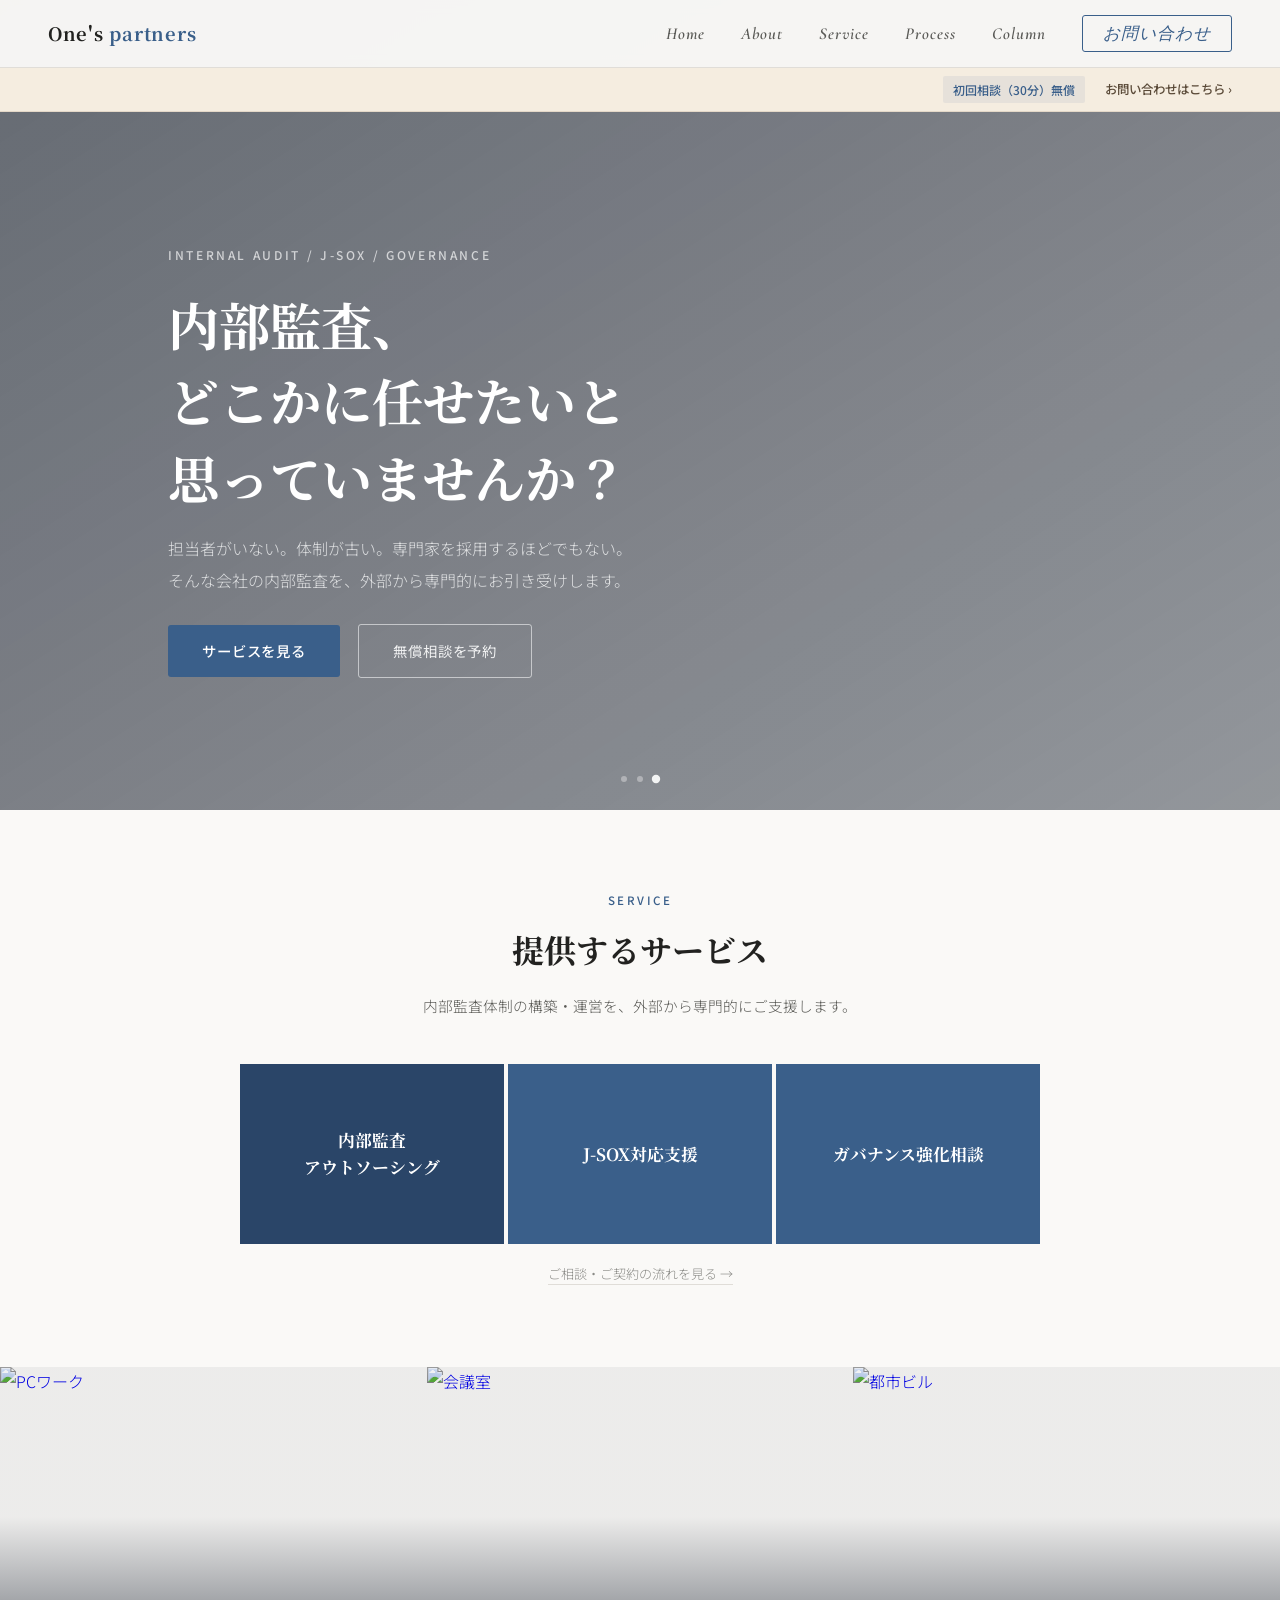
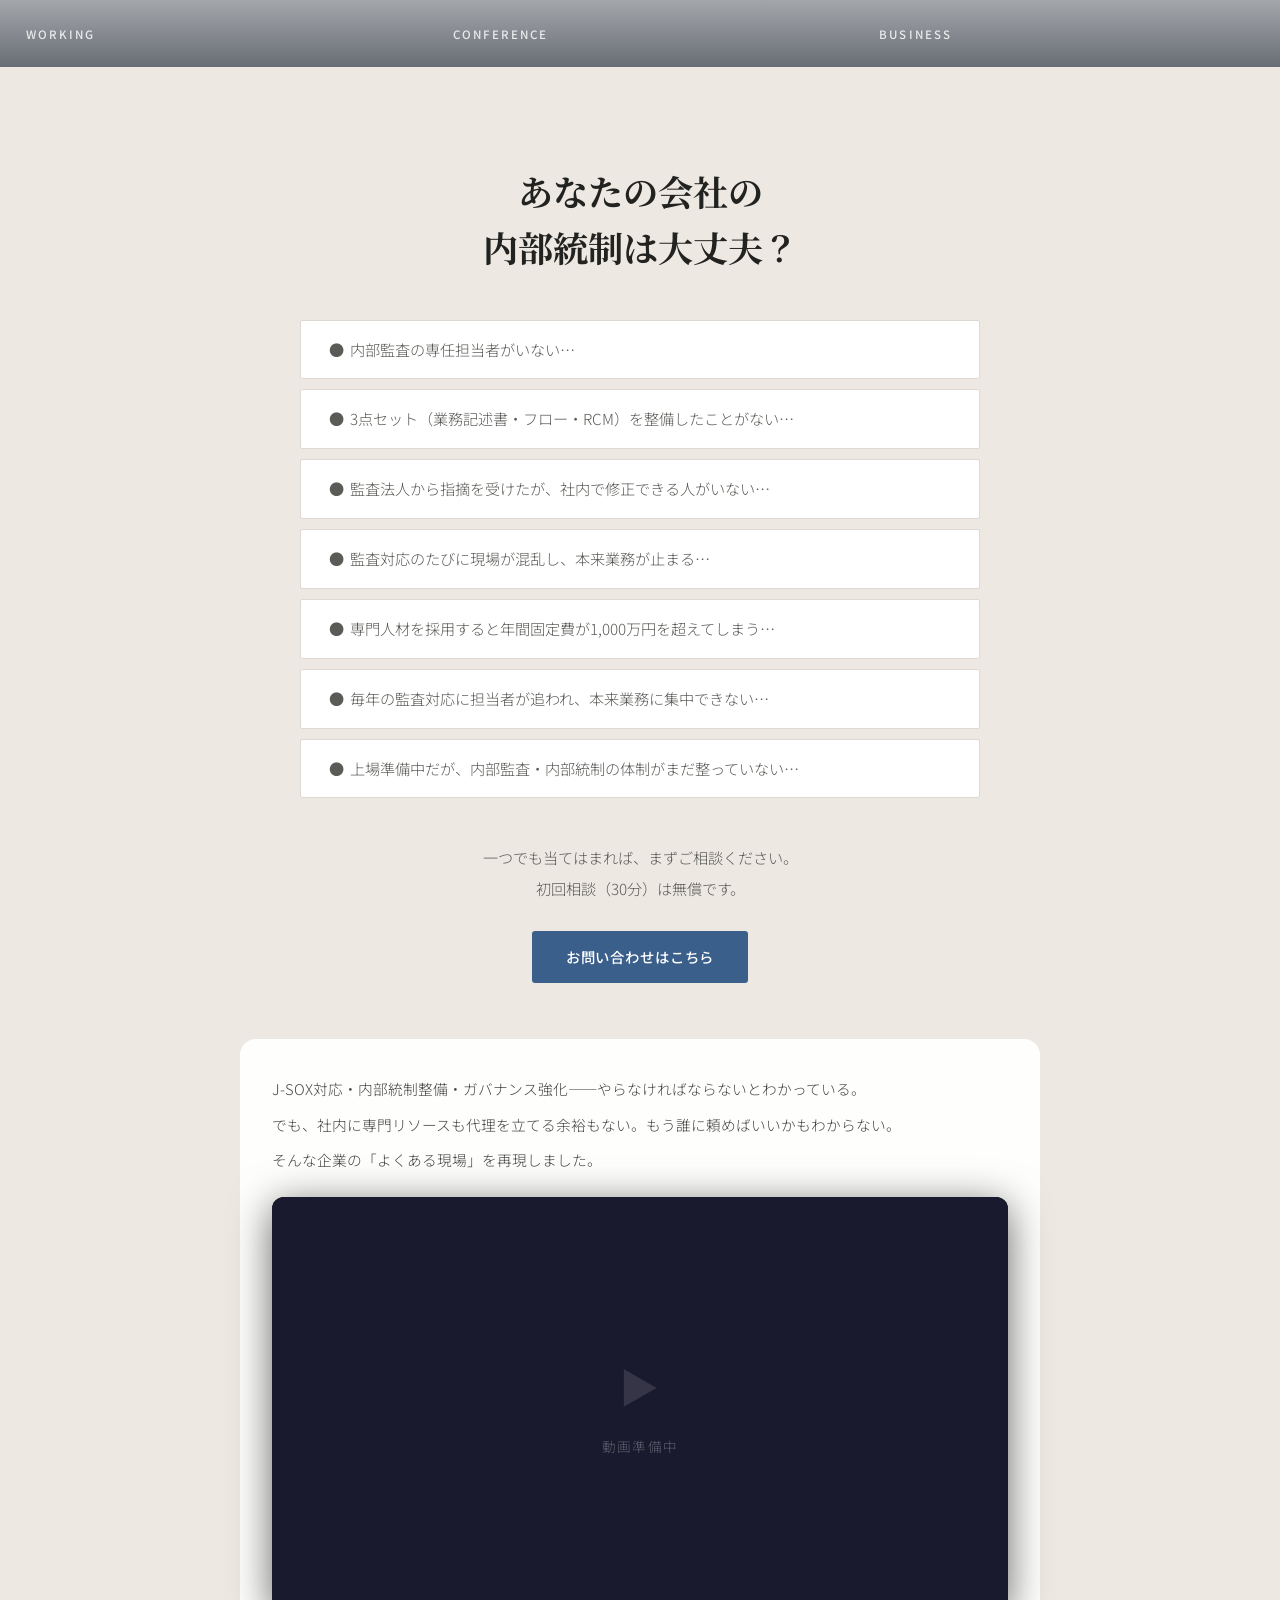
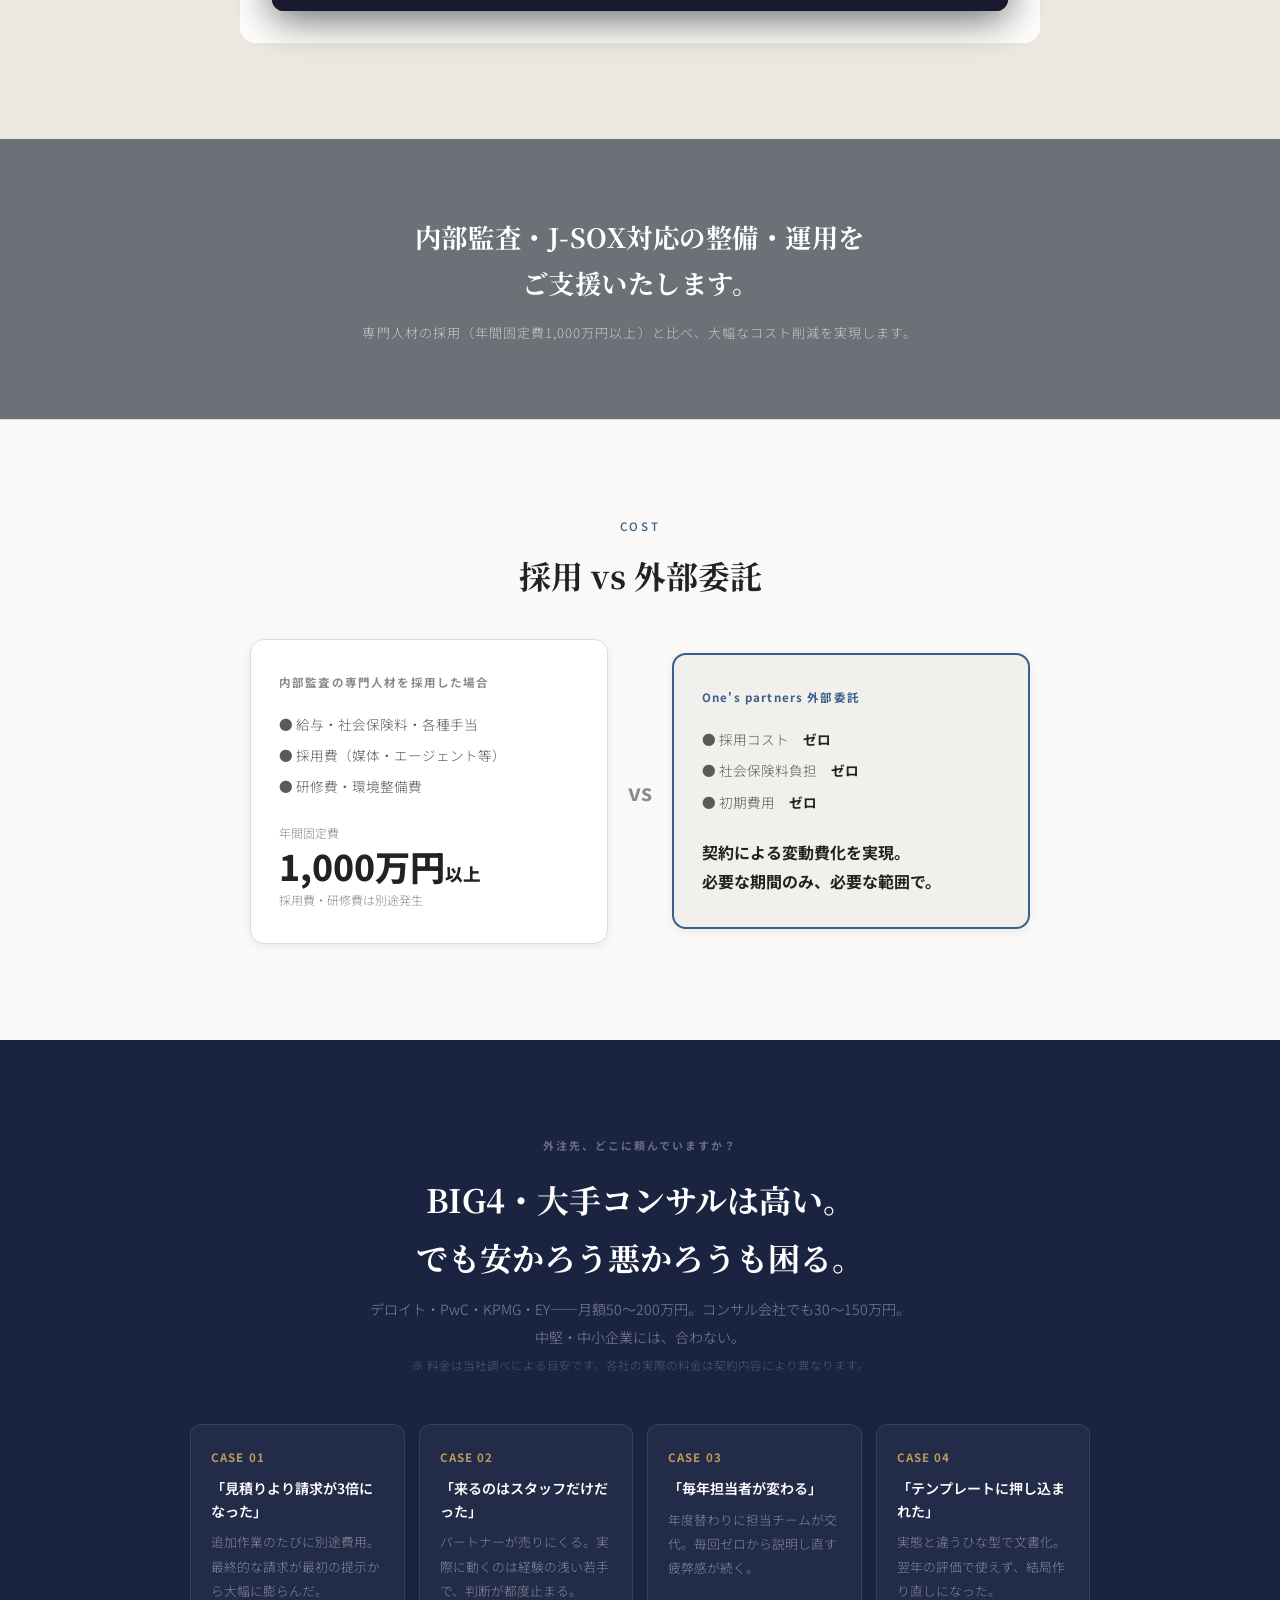
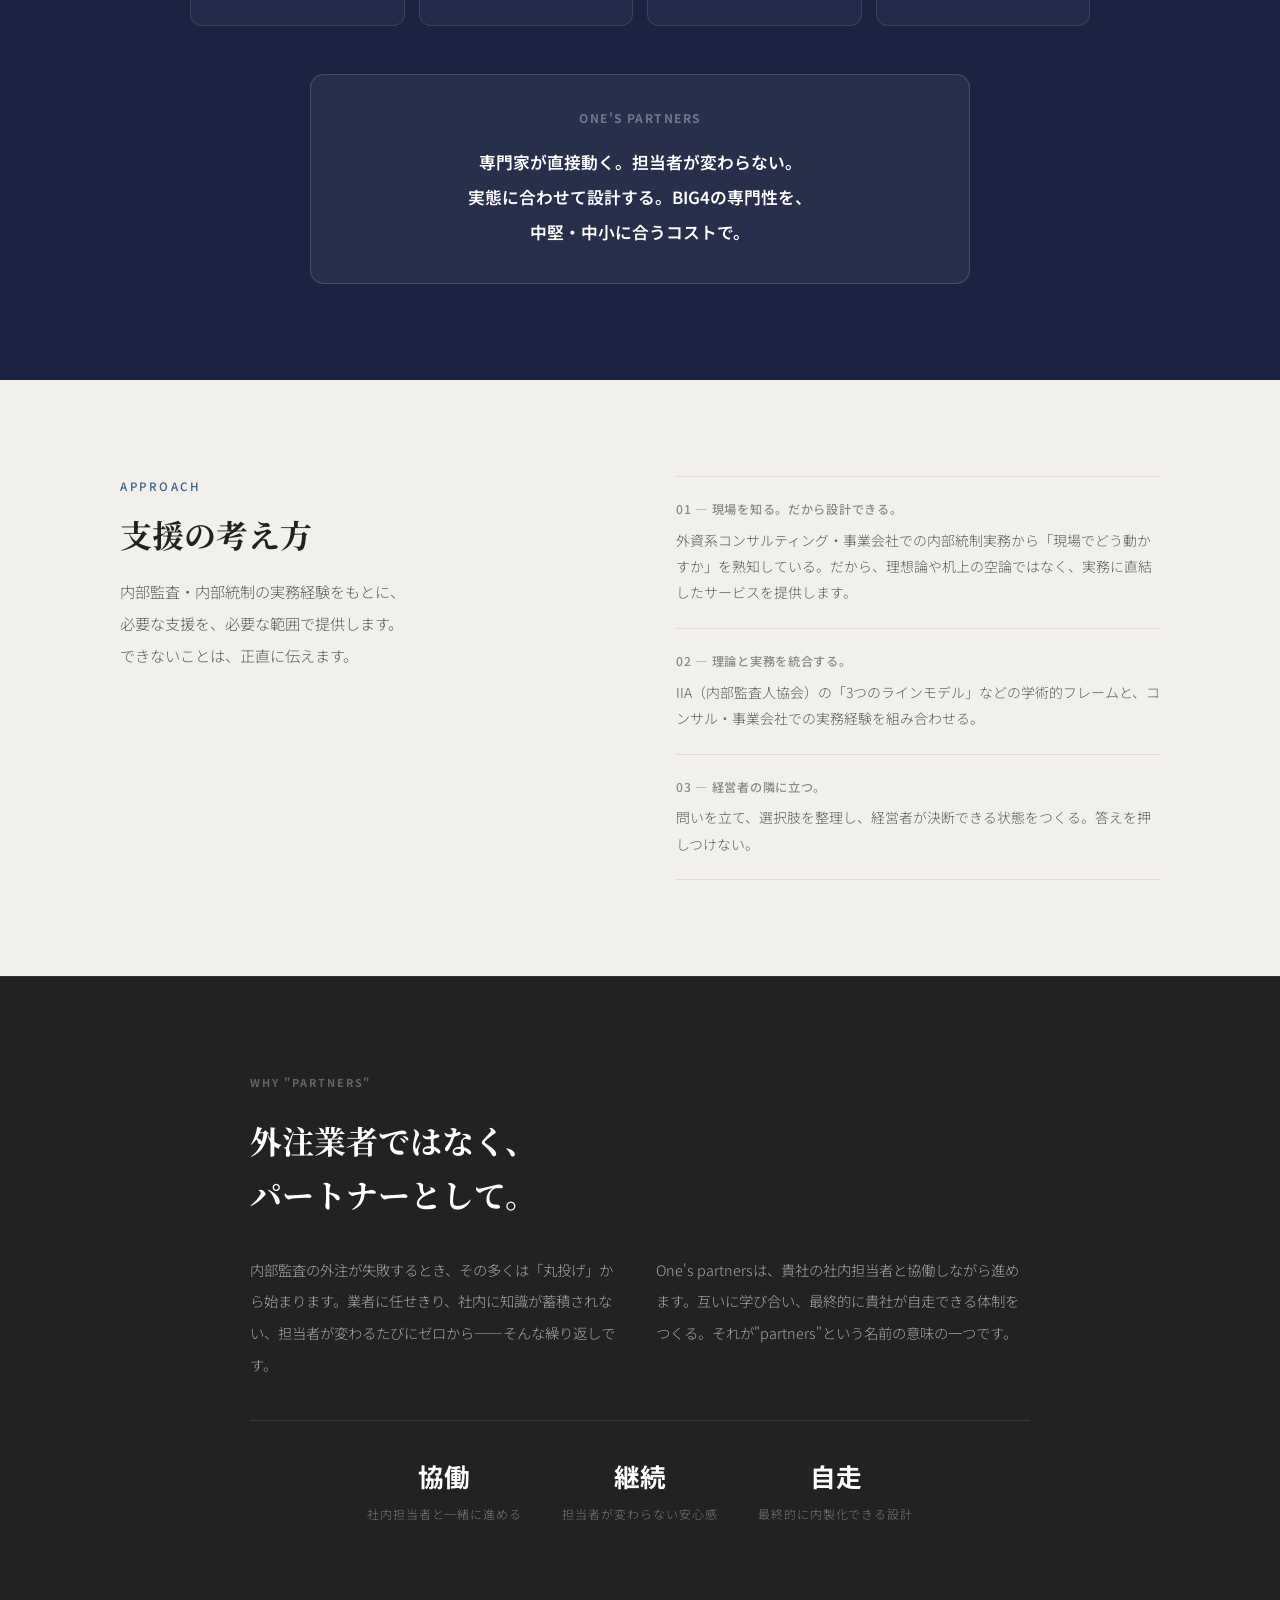
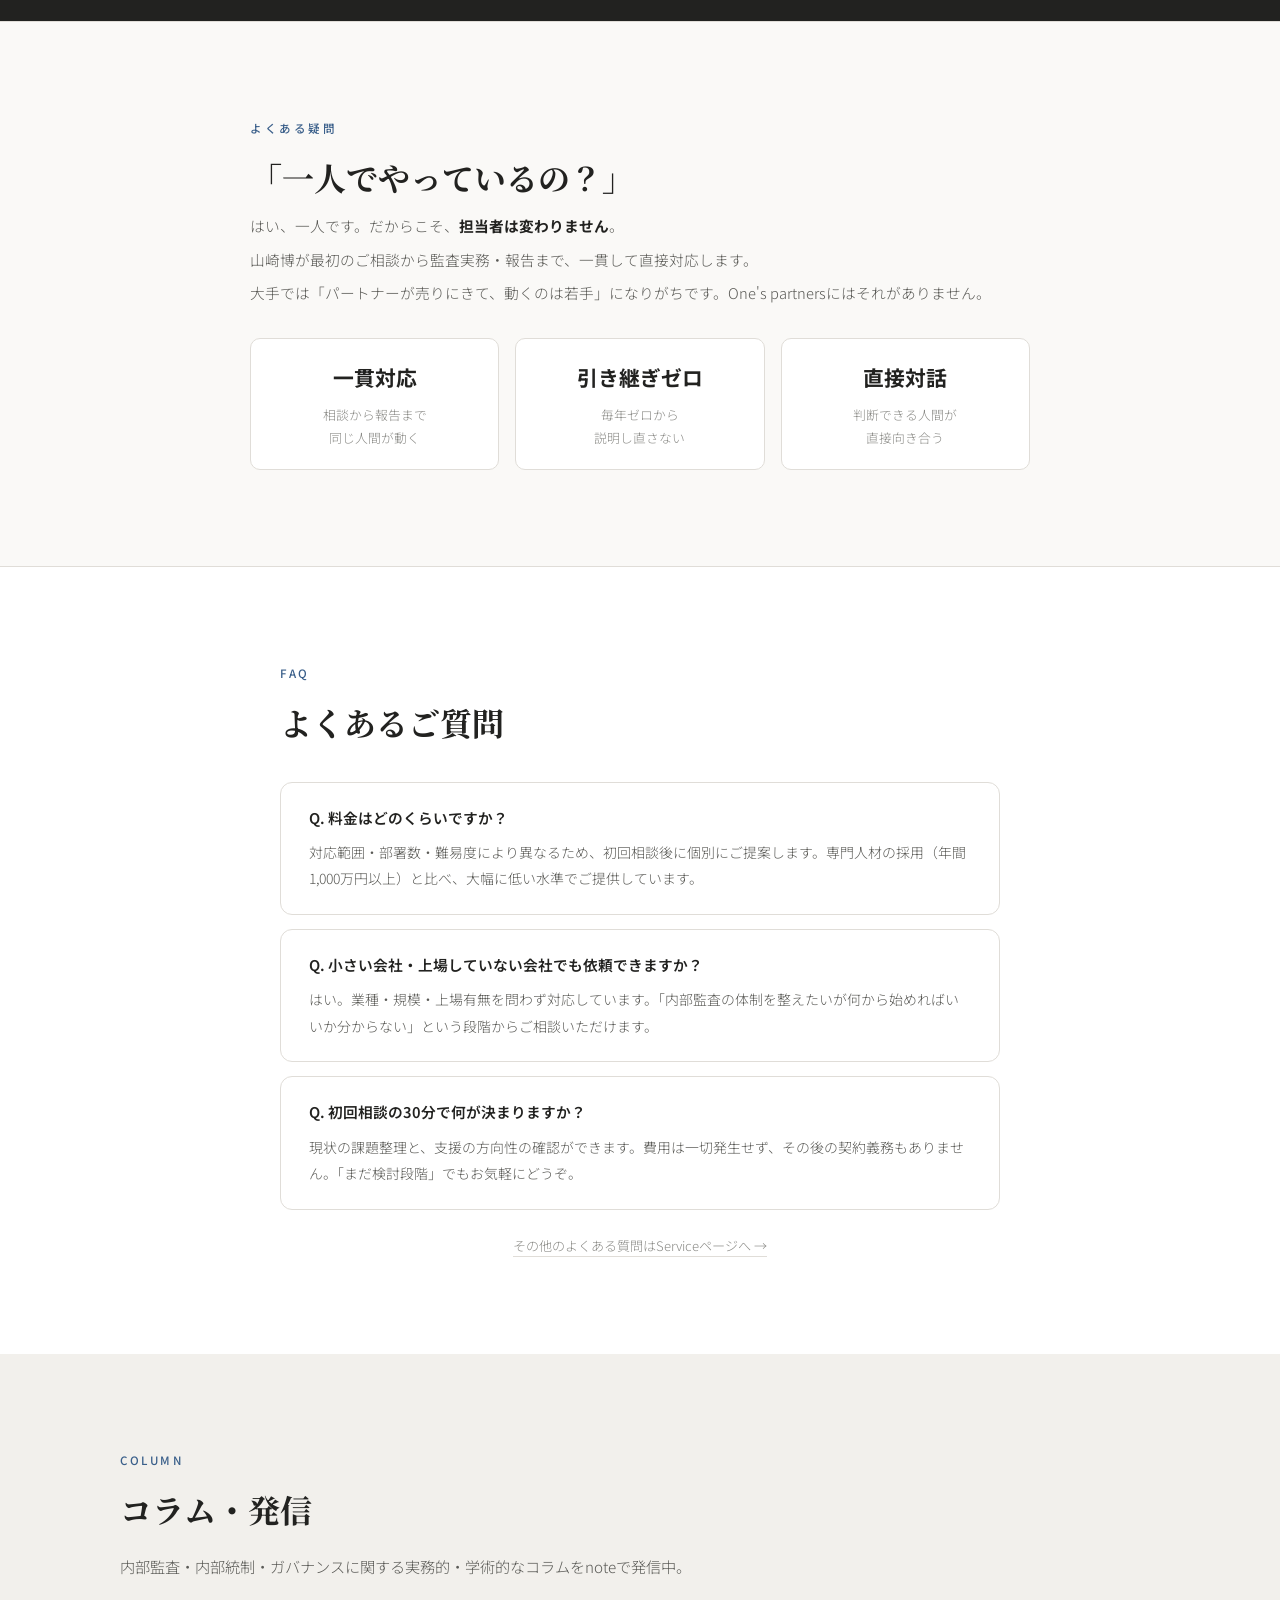
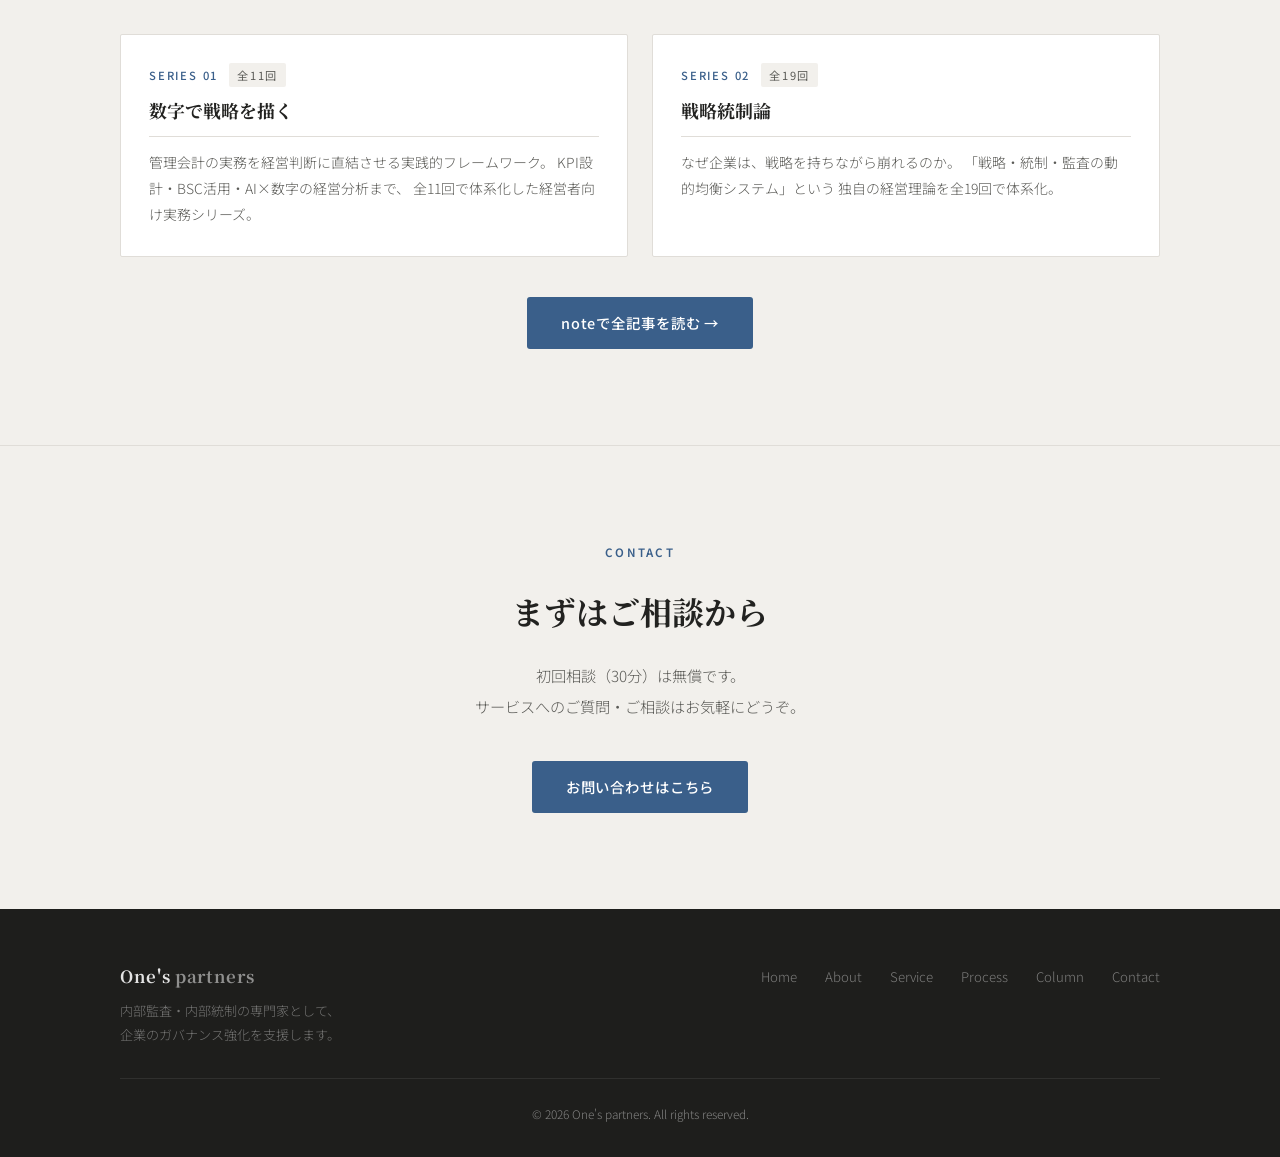
==== index.html @ b114e373 "index：動画エリアを白背景カードに変更、テキストを黒色に Co-Authored-By: Claude Sonnet 4.6 <noreply@anthropic.com>" ====
<!DOCTYPE html>
<html lang="ja">
<head>
  <meta charset="UTF-8">
  <meta name="viewport" content="width=device-width, initial-scale=1.0">
  <title>One's partners | J-SOX内部監査 外部委託・内部統制支援</title>
  <meta name="description" content="J-SOX内部監査の外部委託サービス。内部監査・J-SOX対応の整備・運用を、外部アドバイザーと社内チームの協働体制でご支援します。初回相談30分無償。">
  <link rel="stylesheet" href="css/style.css">
</head>
<body>

<!-- TOP BAR -->
<div class="topbar">
  <div class="topbar-right">
    <span class="topbar-badge">初回相談（30分）無償</span>
    <a href="contact.html" class="topbar-link">お問い合わせはこちら ›</a>
  </div>
</div>

<!-- NAV -->
<nav>
  <a href="index.html" class="nav-logo">One's<span> partners</span></a>
  <ul class="nav-links">
    <li><a href="index.html">Home</a></li>
    <li><a href="about.html">About</a></li>
    <li><a href="service.html">Service</a></li>
    <li><a href="process.html">Process</a></li>
    <li><a href="column.html">Column</a></li>
    <li><a href="contact.html" class="nav-cta">お問い合わせ</a></li>
  </ul>
</nav>

<!-- HERO SLIDER -->
<div class="hero">
  <div class="hero-slider">
    <div class="hero-slide active"
      style="background-image:url('https://images.unsplash.com/photo-1521737604893-d14cc237f11d?auto=format&fit=crop&w=1600&q=80')"></div>
    <div class="hero-slide"
      style="background-image:url('https://images.unsplash.com/photo-1454165804606-c3d57bc86b40?auto=format&fit=crop&w=1600&q=80')"></div>
    <div class="hero-slide"
      style="background-image:url('https://images.unsplash.com/photo-1497366216548-37526070297c?auto=format&fit=crop&w=1600&q=80')"></div>
  </div>
  <div class="hero-overlay"></div>
  <div class="hero-grid">
    <p class="hero-eyebrow">Internal Audit / J-SOX / Governance</p>
    <h1 class="hero-title" style="margin-bottom:16px;">内部監査、<br>どこかに任せたいと<br>思っていませんか？</h1>
    <p style="font-size:1rem; color:rgba(255,255,255,0.75); line-height:2; margin-bottom:28px;">担当者がいない。体制が古い。専門家を採用するほどでもない。<br>そんな会社の内部監査を、外部から専門的にお引き受けします。</p>
    <div>
      <a href="service.html" class="btn-primary">サービスを見る</a>
      <a href="contact.html" class="btn-secondary">無償相談を予約</a>
    </div>
  </div>
  <div class="hero-dots">
    <span class="hero-dot active"></span>
    <span class="hero-dot"></span>
    <span class="hero-dot"></span>
  </div>
</div>

<!-- SERVICE BOXES -->
<section class="svc-section">
  <div class="section-inner">
    <p class="section-eyebrow" style="text-align:center;">Service</p>
    <h2 class="section-title" style="text-align:center;">提供するサービス</h2>
    <p style="text-align:center; font-size:0.92rem; color:var(--text-mid); margin-bottom:44px; line-height:2;">
      内部監査体制の構築・運営を、外部から専門的にご支援します。
    </p>
    <div class="svc-boxes" style="grid-template-columns:repeat(3,1fr); max-width:800px; margin:0 auto;">
      <a href="service.html#outsourcing" class="svc-box svc-box--main fade-up d-1">
        <span class="svc-box-name">内部監査<br>アウトソーシング</span>
      </a>
      <a href="service.html#jsox" class="svc-box fade-up d-2">
        <span class="svc-box-name">J-SOX対応支援</span>
      </a>
      <a href="service.html#governance" class="svc-box fade-up d-3">
        <span class="svc-box-name">ガバナンス強化相談</span>
      </a>
    </div>
    <p style="text-align:center; margin-top:14px;">
      <a href="process.html" style="font-size:0.82rem; color:var(--text-light); text-decoration:none; border-bottom:1px solid var(--border); padding-bottom:1px;">ご相談・ご契約の流れを見る →</a>
    </p>
  </div>
</section>

<!-- PHOTO STRIP -->
<div class="photo-strip">
  <a href="about.html" class="photo-strip-item">
    <img src="https://images.unsplash.com/photo-1498050108023-c5249f4df085?auto=format&fit=crop&w=800&q=80" alt="PCワーク" loading="lazy">
    <div class="photo-strip-overlay"><span class="photo-strip-label">Working</span></div>
  </a>
  <a href="service.html" class="photo-strip-item">
    <img src="https://images.unsplash.com/photo-1517502884422-41eaead166d4?auto=format&fit=crop&w=800&q=80" alt="会議室" loading="lazy">
    <div class="photo-strip-overlay"><span class="photo-strip-label">Conference</span></div>
  </a>
  <a href="process.html" class="photo-strip-item">
    <img src="https://images.unsplash.com/photo-1486325212027-8081e485255e?auto=format&fit=crop&w=800&q=80" alt="都市ビル" loading="lazy">
    <div class="photo-strip-overlay"><span class="photo-strip-label">Business</span></div>
  </a>
</div>

<!-- HORROR / PAIN POINTS -->
<section class="horror-section">
  <div class="section-inner" style="text-align:center;">
    <h2 class="horror-title fade-up">あなたの会社の<br>内部統制は大丈夫？</h2>
    <div class="horror-list">
      <div class="horror-item fade-up d-1">● &nbsp;内部監査の専任担当者がいない…</div>
      <div class="horror-item fade-up d-2">● &nbsp;3点セット（業務記述書・フロー・RCM）を整備したことがない…</div>
      <div class="horror-item fade-up d-3">● &nbsp;監査法人から指摘を受けたが、社内で修正できる人がいない…</div>
      <div class="horror-item fade-up d-4">● &nbsp;監査対応のたびに現場が混乱し、本来業務が止まる…</div>
      <div class="horror-item fade-up d-5">● &nbsp;専門人材を採用すると年間固定費が1,000万円を超えてしまう…</div>
      <div class="horror-item fade-up d-6">● &nbsp;毎年の監査対応に担当者が追われ、本来業務に集中できない…</div>
      <div class="horror-item fade-up d-6">● &nbsp;上場準備中だが、内部監査・内部統制の体制がまだ整っていない…</div>
    </div>
    <p class="horror-cta-text fade-up">
      一つでも当てはまれば、まずご相談ください。<br>
      初回相談（30分）は無償です。
    </p>
    <a href="contact.html" class="btn-primary">お問い合わせはこちら</a>

    <!-- 動画エリア -->
    <div style="margin-top:56px; max-width:800px; margin-left:auto; margin-right:auto; background:rgba(255,255,255,0.95); border-radius:16px; padding:32px;">
      <p style="font-size:0.92rem; color:#444; line-height:2.4; margin-bottom:20px; text-align:left;">
        J-SOX対応・内部統制整備・ガバナンス強化——やらなければならないとわかっている。<br>
        でも、社内に専門リソースも代理を立てる余裕もない。もう誰に頼めばいいかもわからない。<br>
        そんな企業の「よくある現場」を再現しました。
      </p>
      <!-- ↓ YouTubeの埋め込みURLに差し替えてください（例: https://www.youtube.com/embed/XXXXXXXXX） -->
      <div style="position:relative; width:100%; padding-top:56.25%; background:#000; border-radius:12px; overflow:hidden; box-shadow:0 8px 40px rgba(0,0,0,0.6);">
        <iframe
          src=""
          style="position:absolute; top:0; left:0; width:100%; height:100%; border:none;"
          allow="accelerometer; autoplay; clipboard-write; encrypted-media; gyroscope; picture-in-picture"
          allowfullscreen>
        </iframe>
        <!-- 動画URL設定後にこのdivを削除してください -->
        <div style="position:absolute; inset:0; display:flex; flex-direction:column; align-items:center; justify-content:center; background:#1a1a2e; color:rgba(255,255,255,0.3); font-size:0.85rem; letter-spacing:0.1em;">
          <div style="font-size:2.5rem; margin-bottom:12px; opacity:0.4;">▶</div>
          <p>動画準備中</p>
        </div>
      </div>
    </div>

  </div>
</section>

<!-- CITY BANNER -->
<div class="city-banner">
  <div class="city-banner-overlay">
    <p class="city-banner-text">内部監査・J-SOX対応の整備・運用を<br>ご支援いたします。</p>
    <p class="city-banner-sub">専門人材の採用（年間固定費1,000万円以上）と比べ、大幅なコスト削減を実現します。</p>
  </div>
</div>

<!-- HIRE VS OUTSOURCE -->
<section style="background:var(--bg-gray); border-top:1px solid var(--border);">
  <div class="section-inner">
    <p class="section-eyebrow" style="text-align:center;">Cost</p>
    <h2 class="section-title" style="text-align:center; margin-bottom:40px;">採用 vs 外部委託</h2>
    <div style="display:grid; grid-template-columns:1fr auto 1fr; gap:20px; align-items:center; max-width:780px; margin:0 auto;">
      <div style="background:#fff; border:1px solid var(--border); border-radius:14px; padding:32px 28px; box-shadow:var(--shadow-sm);">
        <p style="font-size:0.72rem; font-weight:700; letter-spacing:0.1em; color:var(--text-light); margin-bottom:16px;">内部監査の専門人材を採用した場合</p>
        <div style="font-size:0.85rem; color:var(--text-mid); line-height:2.3; margin-bottom:20px;">
          <p>● 給与・社会保険料・各種手当</p>
          <p>● 採用費（媒体・エージェント等）</p>
          <p>● 研修費・環境整備費</p>
        </div>
        <p style="font-size:0.75rem; color:var(--text-light); margin-bottom:4px;">年間固定費</p>
        <p style="font-size:2.2rem; font-weight:800; color:var(--text); line-height:1;">1,000万円<span style="font-size:1.1rem;">以上</span></p>
        <p style="font-size:0.75rem; color:var(--text-light); margin-top:6px;">採用費・研修費は別途発生</p>
      </div>
      <div style="text-align:center; font-size:1.4rem; font-weight:700; color:var(--text-light);">vs</div>
      <div style="background:var(--bg-blue); border:2px solid var(--blue); border-radius:14px; padding:32px 28px; box-shadow:var(--shadow-sm);">
        <p style="font-size:0.72rem; font-weight:700; letter-spacing:0.1em; color:var(--blue); margin-bottom:16px;">One's partners 外部委託</p>
        <div style="font-size:0.85rem; color:var(--text-mid); line-height:2.3; margin-bottom:20px;">
          <p>● 採用コスト　<strong style="color:var(--navy);">ゼロ</strong></p>
          <p>● 社会保険料負担　<strong style="color:var(--navy);">ゼロ</strong></p>
          <p>● 初期費用　<strong style="color:var(--navy);">ゼロ</strong></p>
        </div>
        <p style="font-size:1rem; font-weight:700; color:var(--navy); line-height:1.8;">契約による変動費化を実現。<br>必要な期間のみ、必要な範囲で。</p>
      </div>
    </div>
  </div>
</section>

<!-- BIG4 HORROR (INDEX) -->
<section style="background:#1a2340;">
  <div class="section-inner">
    <p style="font-size:0.68rem; font-weight:700; letter-spacing:0.18em; color:rgba(255,255,255,0.35); text-transform:uppercase; text-align:center; margin-bottom:16px;">外注先、どこに頼んでいますか？</p>
    <h2 style="font-family:'Noto Serif JP',serif; font-size:clamp(1.4rem,2.8vw,2rem); font-weight:700; color:#fff; text-align:center; margin-bottom:8px;">BIG4・大手コンサルは高い。<br>でも安かろう悪かろうも困る。</h2>
    <p style="font-size:0.88rem; color:rgba(255,255,255,0.45); text-align:center; margin-bottom:4px; line-height:2;">デロイト・PwC・KPMG・EY——月額50〜200万円。コンサル会社でも30〜150万円。<br>中堅・中小企業には、合わない。</p>
    <p style="font-size:0.72rem; color:rgba(255,255,255,0.25); text-align:center; margin-bottom:48px;">※ 料金は当社調べによる目安です。各社の実際の料金は契約内容により異なります。</p>

    <div style="display:grid; grid-template-columns:repeat(4,1fr); gap:14px; max-width:900px; margin:0 auto 48px;">
      <div style="background:rgba(255,255,255,0.04); border:1px solid rgba(255,255,255,0.1); border-radius:12px; padding:22px 20px;">
        <p style="font-size:0.72rem; font-weight:700; letter-spacing:0.1em; color:rgba(255,200,100,0.7); margin-bottom:10px;">CASE 01</p>
        <p style="font-size:0.88rem; font-weight:600; color:#fff; margin-bottom:8px; line-height:1.6;">「見積りより請求が3倍になった」</p>
        <p style="font-size:0.8rem; color:rgba(255,255,255,0.45); line-height:1.9;">追加作業のたびに別途費用。最終的な請求が最初の提示から大幅に膨らんだ。</p>
      </div>
      <div style="background:rgba(255,255,255,0.04); border:1px solid rgba(255,255,255,0.1); border-radius:12px; padding:22px 20px;">
        <p style="font-size:0.72rem; font-weight:700; letter-spacing:0.1em; color:rgba(255,200,100,0.7); margin-bottom:10px;">CASE 02</p>
        <p style="font-size:0.88rem; font-weight:600; color:#fff; margin-bottom:8px; line-height:1.6;">「来るのはスタッフだけだった」</p>
        <p style="font-size:0.8rem; color:rgba(255,255,255,0.45); line-height:1.9;">パートナーが売りにくる。実際に動くのは経験の浅い若手で、判断が都度止まる。</p>
      </div>
      <div style="background:rgba(255,255,255,0.04); border:1px solid rgba(255,255,255,0.1); border-radius:12px; padding:22px 20px;">
        <p style="font-size:0.72rem; font-weight:700; letter-spacing:0.1em; color:rgba(255,200,100,0.7); margin-bottom:10px;">CASE 03</p>
        <p style="font-size:0.88rem; font-weight:600; color:#fff; margin-bottom:8px; line-height:1.6;">「毎年担当者が変わる」</p>
        <p style="font-size:0.8rem; color:rgba(255,255,255,0.45); line-height:1.9;">年度替わりに担当チームが交代。毎回ゼロから説明し直す疲弊感が続く。</p>
      </div>
      <div style="background:rgba(255,255,255,0.04); border:1px solid rgba(255,255,255,0.1); border-radius:12px; padding:22px 20px;">
        <p style="font-size:0.72rem; font-weight:700; letter-spacing:0.1em; color:rgba(255,200,100,0.7); margin-bottom:10px;">CASE 04</p>
        <p style="font-size:0.88rem; font-weight:600; color:#fff; margin-bottom:8px; line-height:1.6;">「テンプレートに押し込まれた」</p>
        <p style="font-size:0.8rem; color:rgba(255,255,255,0.45); line-height:1.9;">実態と違うひな型で文書化。翌年の評価で使えず、結局作り直しになった。</p>
      </div>
    </div>

    <div style="max-width:660px; margin:0 auto; background:rgba(255,255,255,0.06); border:1px solid rgba(255,255,255,0.15); border-radius:14px; padding:32px 36px; text-align:center;">
      <p style="font-size:0.75rem; font-weight:700; letter-spacing:0.12em; color:rgba(255,255,255,0.35); margin-bottom:16px; text-transform:uppercase;">One's partners</p>
      <p style="font-size:1.05rem; font-weight:600; color:#fff; line-height:2.1; margin-bottom:0;">専門家が直接動く。担当者が変わらない。<br>実態に合わせて設計する。BIG4の専門性を、<br>中堅・中小に合うコストで。</p>
    </div>
  </div>
</section>

<!-- PHILOSOPHY -->
<div class="philosophy-section">
  <div class="philosophy-inner">
    <div>
      <p class="section-eyebrow">Approach</p>
      <h2 class="section-title">支援の考え方</h2>
      <p style="font-size:0.95rem; color:var(--text-mid); line-height:2.1; max-width:360px; margin-top:16px;">
        内部監査・内部統制の実務経験をもとに、<br>
        必要な支援を、必要な範囲で提供します。<br>
        できないことは、正直に伝えます。
      </p>
    </div>
    <div class="philosophy-points">
      <div class="philosophy-point fade-up d-1">
        <p class="pp-num">01 — 現場を知る。だから設計できる。</p>
        <p class="pp-text">外資系コンサルティング・事業会社での内部統制実務から「現場でどう動かすか」を熟知している。だから、理想論や机上の空論ではなく、実務に直結したサービスを提供します。</p>
      </div>
      <div class="philosophy-point fade-up d-2">
        <p class="pp-num">02 — 理論と実務を統合する。</p>
        <p class="pp-text">IIA（内部監査人協会）の「3つのラインモデル」などの学術的フレームと、コンサル・事業会社での実務経験を組み合わせる。</p>
      </div>
      <div class="philosophy-point fade-up d-3">
        <p class="pp-num">03 — 経営者の隣に立つ。</p>
        <p class="pp-text">問いを立て、選択肢を整理し、経営者が決断できる状態をつくる。答えを押しつけない。</p>
      </div>
    </div>
  </div>
</div>

<!-- WHY PARTNERS -->
<section style="background:var(--navy); border-top:1px solid rgba(255,255,255,0.08);">
  <div class="section-inner" style="max-width:780px;">
    <p style="font-size:0.68rem; font-weight:700; letter-spacing:0.18em; color:rgba(255,255,255,0.3); text-transform:uppercase; margin-bottom:20px;">Why "Partners"</p>
    <h2 style="font-family:'Noto Serif JP',serif; font-size:clamp(1.4rem,2.5vw,2rem); font-weight:700; color:#fff; line-height:1.7; margin-bottom:32px;">外注業者ではなく、<br>パートナーとして。</h2>
    <div style="display:grid; grid-template-columns:1fr 1fr; gap:32px; margin-bottom:40px;">
      <p style="font-size:0.9rem; color:rgba(255,255,255,0.6); line-height:2.2;">内部監査の外注が失敗するとき、その多くは「丸投げ」から始まります。業者に任せきり、社内に知識が蓄積されない、担当者が変わるたびにゼロから——そんな繰り返しです。</p>
      <p style="font-size:0.9rem; color:rgba(255,255,255,0.6); line-height:2.2;">One's partnersは、貴社の社内担当者と協働しながら進めます。互いに学び合い、最終的に貴社が自走できる体制をつくる。それが"partners"という名前の意味の一つです。</p>
    </div>
    <div style="display:flex; gap:40px; border-top:1px solid rgba(255,255,255,0.1); padding-top:32px; justify-content:center;">
      <div style="text-align:center;">
        <p style="font-size:1.6rem; font-weight:700; color:#fff; margin-bottom:4px;">協働</p>
        <p style="font-size:0.75rem; color:rgba(255,255,255,0.4); letter-spacing:0.08em;">社内担当者と一緒に進める</p>
      </div>
      <div style="text-align:center;">
        <p style="font-size:1.6rem; font-weight:700; color:#fff; margin-bottom:4px;">継続</p>
        <p style="font-size:0.75rem; color:rgba(255,255,255,0.4); letter-spacing:0.08em;">担当者が変わらない安心感</p>
      </div>
      <div style="text-align:center;">
        <p style="font-size:1.6rem; font-weight:700; color:#fff; margin-bottom:4px;">自走</p>
        <p style="font-size:0.75rem; color:rgba(255,255,255,0.4); letter-spacing:0.08em;">最終的に内製化できる設計</p>
      </div>
    </div>
  </div>
</section>

<!-- ONE PERSON STRENGTH -->
<section style="background:var(--bg-gray); border-top:1px solid var(--border);">
  <div class="section-inner" style="max-width:780px;">
    <p class="section-eyebrow">よくある疑問</p>
    <h2 class="section-title" style="margin-bottom:8px;">「一人でやっているの？」</h2>
    <p style="font-size:0.92rem; color:var(--text-mid); line-height:2.3; margin-bottom:28px;">はい、一人です。だからこそ、<strong style="color:var(--navy);">担当者は変わりません</strong>。<br>山崎博が最初のご相談から監査実務・報告まで、一貫して直接対応します。<br>大手では「パートナーが売りにきて、動くのは若手」になりがちです。One's partnersにはそれがありません。</p>
    <div style="display:grid; grid-template-columns:1fr 1fr 1fr; gap:16px;">
      <div style="background:#fff; border:1px solid var(--border); border-radius:10px; padding:20px 22px; text-align:center;">
        <p style="font-size:1.3rem; font-weight:700; color:var(--navy); margin-bottom:6px;">一貫対応</p>
        <p style="font-size:0.8rem; color:var(--text-light); line-height:1.8;">相談から報告まで<br>同じ人間が動く</p>
      </div>
      <div style="background:#fff; border:1px solid var(--border); border-radius:10px; padding:20px 22px; text-align:center;">
        <p style="font-size:1.3rem; font-weight:700; color:var(--navy); margin-bottom:6px;">引き継ぎゼロ</p>
        <p style="font-size:0.8rem; color:var(--text-light); line-height:1.8;">毎年ゼロから<br>説明し直さない</p>
      </div>
      <div style="background:#fff; border:1px solid var(--border); border-radius:10px; padding:20px 22px; text-align:center;">
        <p style="font-size:1.3rem; font-weight:700; color:var(--navy); margin-bottom:6px;">直接対話</p>
        <p style="font-size:0.8rem; color:var(--text-light); line-height:1.8;">判断できる人間が<br>直接向き合う</p>
      </div>
    </div>
  </div>
</section>

<!-- MINI FAQ -->
<section style="background:#fff; border-top:1px solid var(--border);">
  <div class="section-inner" style="max-width:720px;">
    <p class="section-eyebrow">FAQ</p>
    <h2 class="section-title" style="margin-bottom:36px;">よくあるご質問</h2>
    <div style="display:grid; gap:14px;">
      <div style="border:1px solid var(--border); border-radius:12px; padding:22px 28px;">
        <p style="font-weight:600; color:var(--navy); margin-bottom:8px; font-size:0.92rem;">Q. 料金はどのくらいですか？</p>
        <p style="font-size:0.87rem; color:var(--text-mid); line-height:1.9;">対応範囲・部署数・難易度により異なるため、初回相談後に個別にご提案します。専門人材の採用（年間1,000万円以上）と比べ、大幅に低い水準でご提供しています。</p>
      </div>
      <div style="border:1px solid var(--border); border-radius:12px; padding:22px 28px;">
        <p style="font-weight:600; color:var(--navy); margin-bottom:8px; font-size:0.92rem;">Q. 小さい会社・上場していない会社でも依頼できますか？</p>
        <p style="font-size:0.87rem; color:var(--text-mid); line-height:1.9;">はい。業種・規模・上場有無を問わず対応しています。「内部監査の体制を整えたいが何から始めればいいか分からない」という段階からご相談いただけます。</p>
      </div>
      <div style="border:1px solid var(--border); border-radius:12px; padding:22px 28px;">
        <p style="font-weight:600; color:var(--navy); margin-bottom:8px; font-size:0.92rem;">Q. 初回相談の30分で何が決まりますか？</p>
        <p style="font-size:0.87rem; color:var(--text-mid); line-height:1.9;">現状の課題整理と、支援の方向性の確認ができます。費用は一切発生せず、その後の契約義務もありません。「まだ検討段階」でもお気軽にどうぞ。</p>
      </div>
    </div>
    <p style="text-align:center; margin-top:20px;">
      <a href="service.html" style="font-size:0.82rem; color:var(--text-light); text-decoration:none; border-bottom:1px solid var(--border); padding-bottom:1px;">その他のよくある質問はServiceページへ →</a>
    </p>
  </div>
</section>

<!-- COLUMN -->
<section class="bg-gray">
  <div class="section-inner">
    <p class="section-eyebrow">Column</p>
    <h2 class="section-title">コラム・発信</h2>
    <p class="section-lead">内部監査・内部統制・ガバナンスに関する実務的・学術的なコラムをnoteで発信中。</p>
    <div class="column-grid">
      <a href="https://note.com/hy_labo" target="_blank" rel="noopener" class="column-card fade-up d-1">
        <p class="column-series">Series 01 <span class="column-badge">全11回</span></p>
        <h3 class="column-title">数字で戦略を描く</h3>
        <p class="column-desc">
          管理会計の実務を経営判断に直結させる実践的フレームワーク。
          KPI設計・BSC活用・AI×数字の経営分析まで、
          全11回で体系化した経営者向け実務シリーズ。
        </p>
      </a>
      <a href="https://note.com/hy_labo" target="_blank" rel="noopener" class="column-card fade-up d-2">
        <p class="column-series">Series 02 <span class="column-badge">全19回</span></p>
        <h3 class="column-title">戦略統制論</h3>
        <p class="column-desc">
          なぜ企業は、戦略を持ちながら崩れるのか。
          「戦略・統制・監査の動的均衡システム」という
          独自の経営理論を全19回で体系化。
        </p>
      </a>
    </div>
    <div class="note-link-wrap">
      <a href="https://note.com/hy_labo" target="_blank" rel="noopener" class="btn-primary">
        noteで全記事を読む →
      </a>
    </div>
  </div>
</section>

<!-- CTA -->
<section style="background:var(--bg-alt); text-align:center; border-top:1px solid var(--border);">
  <div class="section-inner">
    <p style="font-size:0.72rem; font-weight:600; letter-spacing:0.2em; color:var(--accent); text-transform:uppercase; margin-bottom:20px;">Contact</p>
    <h2 style="font-family:'Noto Serif JP',serif; font-size:clamp(1.6rem,2.5vw,2.4rem); font-weight:700; color:var(--text); margin-bottom:20px;">
      まずはご相談から
    </h2>
    <p style="font-size:0.95rem; color:var(--text-mid); margin-bottom:40px; line-height:2;">
      初回相談（30分）は無償です。<br>
      サービスへのご質問・ご相談はお気軽にどうぞ。
    </p>
    <a href="contact.html" class="btn-primary">お問い合わせはこちら</a>
  </div>
</section>

<footer>
  <div class="footer-inner">
    <div class="footer-top">
      <div>
        <a href="index.html" class="footer-logo">One's<span> partners</span></a>
        <p class="footer-desc">内部監査・内部統制の専門家として、<br>企業のガバナンス強化を支援します。</p>
      </div>
      <ul class="footer-nav">
        <li><a href="index.html">Home</a></li>
    <li><a href="about.html">About</a></li>
        <li><a href="service.html">Service</a></li>
        <li><a href="process.html">Process</a></li>
        <li><a href="column.html">Column</a></li>
        <li><a href="contact.html">Contact</a></li>
      </ul>
    </div>
    <p class="footer-copy">© 2026 One's partners. All rights reserved.</p>
  </div>
</footer>

<script>
(function(){
  var slides   = [].slice.call(document.querySelectorAll('.hero-slide'));
  var dots     = [].slice.call(document.querySelectorAll('.hero-dot'));
  var total    = slides.length;
  var cur      = 0;
  var busy     = false;
  var DURATION = 900;  // ms (CSS transition と合わせる)

  // 初期配置：0番が表示、1〜は右に待機
  slides.forEach(function(s, i){
    s.style.transition = 'none';
    s.style.transform  = i === 0 ? 'translateX(0)' : 'translateX(100%)';
  });

  function setTransition(el, on){
    el.style.transition = on
      ? 'transform ' + DURATION + 'ms cubic-bezier(0.77,0,0.175,1)'
      : 'none';
  }

  function goTo(next){
    if (busy || next === cur) return;
    busy = true;

    var prev = cur;
    cur = next;

    // 出ていくスライドを左へ
    setTransition(slides[prev], true);
    slides[prev].style.transform = 'translateX(-100%)';

    // 入ってくるスライドを右に瞬間配置してからアニメーション
    setTransition(slides[cur], false);
    slides[cur].style.transform = 'translateX(100%)';
    void slides[cur].offsetWidth;  // reflow で確定させる
    setTransition(slides[cur], true);
    slides[cur].style.transform = 'translateX(0)';

    // ドット更新
    dots.forEach(function(d, i){ d.classList.toggle('active', i === cur); });

    // アニメ完了後、退場スライドをリセット（右に待機）
    setTimeout(function(){
      setTransition(slides[prev], false);
      slides[prev].style.transform = 'translateX(100%)';
      void slides[prev].offsetWidth;
      busy = false;
    }, DURATION + 100);
  }

  // 自動再生
  var timer = setInterval(function(){
    goTo((cur + 1) % total);
  }, 4000);

  // ドットクリックで手動切替
  dots.forEach(function(dot, i){
    dot.addEventListener('click', function(){
      clearInterval(timer);
      goTo(i);
      timer = setInterval(function(){
        goTo((cur + 1) % total);
      }, 4000);
    });
  });
})();
</script>

<script>
(function(){
  if (!window.IntersectionObserver) {
    document.querySelectorAll('.fade-up').forEach(function(el){
      el.classList.add('is-visible');
    });
    return;
  }
  var io = new IntersectionObserver(function(entries){
    entries.forEach(function(entry){
      if (entry.isIntersecting) {
        entry.target.classList.add('is-visible');
        io.unobserve(entry.target);
      }
    });
  }, { threshold: 0.1, rootMargin: '0px 0px -30px 0px' });
  document.querySelectorAll('.fade-up').forEach(function(el){
    io.observe(el);
  });
})();
</script>

</body>
</html>
---- css/style.css ----
/* hy_labo — style.css v3 */
@import url('https://fonts.googleapis.com/css2?family=Noto+Sans+JP:wght@300;400;500;700&family=Noto+Serif+JP:wght@400;600;700&family=Cormorant+Garamond:ital,wght@1,500;1,600&display=swap');

:root {
  /* ── 新パレット ── */
  --accent:       #3a5f8a;
  --accent-dark:  #2a4568;
  --text:         #222220;
  --text-mid:     #5a5a56;
  --text-light:   #8a8a86;
  --bg:           #faf9f7;
  --bg-alt:       #f2f0ec;
  --bg-dark:      #1e1e1c;
  --border:       #e0ddd8;
  --shadow-sm:    0 2px 8px rgba(0,0,0,0.07);
  --shadow-md:    0 8px 28px rgba(0,0,0,0.10);
  --max:          1040px;

  /* ── HTML内インラインスタイルとの互換エイリアス ── */
  --blue:         #3a5f8a;
  --blue-dark:    #2a4568;
  --navy:         #222220;
  --navy-mid:     #5a5a56;
  --gold:         #8a6830;
  --bg-blue:      #f2f0ec;
  --shadow-lg:    0 12px 36px rgba(0,0,0,0.12);
  --radius:       4px;
}

*, *::before, *::after { margin: 0; padding: 0; box-sizing: border-box; }
html { scroll-behavior: smooth; }

body {
  font-family: 'Noto Sans JP', sans-serif;
  font-weight: 300;
  color: var(--text);
  background: var(--bg);
  line-height: 1.8;
  overflow-x: hidden;
}

/* ══ TOP BAR ═══════════════════════════════════════ */
.topbar {
  position: fixed;
  top: 68px;
  left: 0;
  right: 0;
  z-index: 199;
  background: #f5ede0;
  border-bottom: 1px solid #e4d8c8;
  padding: 0 48px;
  height: 44px;
  display: flex;
  align-items: center;
  justify-content: flex-end;
  font-size: 0.82rem;
}

.topbar-brand {
  font-family: 'Noto Serif JP', serif;
  font-weight: 600;
  color: #5a4a38;
  letter-spacing: 0.04em;
}

.topbar-right {
  display: flex;
  align-items: center;
  gap: 20px;
}

.topbar-badge {
  font-size: 0.75rem;
  font-weight: 500;
  color: var(--accent);
  background: rgba(58,95,138,0.08);
  padding: 3px 10px;
  border-radius: 2px;
}

.topbar-link {
  font-size: 0.78rem;
  color: #5a4a38;
  text-decoration: none;
  font-weight: 500;
  transition: color 0.2s;
}

.topbar-link:hover { color: var(--accent); }

/* ══ NAV ══════════════════════════════════════════ */
nav {
  position: fixed;
  top: 0;
  left: 0; right: 0;
  height: 68px;
  display: flex;
  align-items: center;
  justify-content: space-between;
  padding: 0 48px;
  background: rgba(250,249,247,0.97);
  backdrop-filter: blur(6px);
  border-bottom: 1px solid var(--border);
  z-index: 200;
}

.nav-logo {
  font-family: 'Noto Serif JP', serif;
  font-weight: 700;
  font-size: 1.15rem;
  color: var(--text);
  text-decoration: none;
  letter-spacing: 0.04em;
}

.nav-logo span { color: var(--accent); }

.nav-links {
  display: flex;
  align-items: center;
  gap: 36px;
  list-style: none;
}

.nav-links a {
  text-decoration: none;
  font-family: 'Cormorant Garamond', serif;
  font-style: italic;
  font-size: 1.05rem;
  font-weight: 600;
  color: var(--text-mid);
  letter-spacing: 0.06em;
  transition: color 0.2s;
}

.nav-links a:hover { color: var(--text); }

.nav-cta {
  color: var(--accent) !important;
  border: 1px solid var(--accent) !important;
  padding: 7px 20px !important;
  border-radius: 3px !important;
  font-weight: 500 !important;
  transition: all 0.2s !important;
}

.nav-cta:hover {
  background: var(--accent) !important;
  color: #fff !important;
}

/* ══ HERO ══════════════════════════════════════════ */
.hero {
  min-height: 90vh;
  padding-top: 112px; /* 44px topbar + 68px nav */
  display: flex;
  align-items: center;
  position: relative;
  overflow: hidden;
}

.hero::before { display: none; }

/* ── Slider ── */
.hero-slider {
  position: absolute;
  inset: 0;
  z-index: 0;
}

.hero-slide {
  position: absolute;
  inset: 0;
  background-size: cover;
  background-position: center;
  transform: translateX(100%);
  transition: transform 1s cubic-bezier(0.77, 0, 0.175, 1);
  will-change: transform;
}

.hero-slide.active { transform: translateX(0); }
.hero-slide.prev   { transform: translateX(-100%); }

.hero-overlay {
  position: absolute;
  inset: 0;
  background: linear-gradient(to bottom right, rgba(16,24,38,0.64) 0%, rgba(16,24,38,0.44) 100%);
  z-index: 1;
  pointer-events: none;
}

.hero-dots {
  position: absolute;
  bottom: 28px;
  left: 50%;
  transform: translateX(-50%);
  display: flex;
  gap: 10px;
  z-index: 3;
}

.hero-dot {
  width: 6px;
  height: 6px;
  border-radius: 50%;
  background: rgba(255,255,255,0.35);
  cursor: pointer;
  transition: background 0.3s, transform 0.3s;
}

.hero-dot.active {
  background: rgba(255,255,255,0.9);
  transform: scale(1.4);
}

.hero-grid {
  position: relative;
  z-index: 2;
  max-width: var(--max);
  margin: 0 auto;
  padding: 100px 48px;
  width: 100%;
  display: block;
}

.hero-visual { display: none; }

.hero-eyebrow {
  font-size: 0.75rem;
  font-weight: 500;
  letter-spacing: 0.22em;
  color: rgba(255,255,255,0.68);
  text-transform: uppercase;
  margin-bottom: 20px;
  display: block;
}

.hero-eyebrow::before { display: none; }

.hero-title {
  font-family: 'Noto Serif JP', serif;
  font-size: clamp(2rem, 4vw, 3.2rem);
  font-weight: 700;
  line-height: 1.5;
  color: #fff;
  margin-bottom: 24px;
}

.hero-title .accent { color: rgba(255,255,255,0.85); }

.hero-desc {
  font-size: 1rem;
  color: rgba(255,255,255,0.78);
  line-height: 2;
  margin-bottom: 44px;
  max-width: 500px;
}

.btn-primary {
  display: inline-block;
  padding: 13px 34px;
  background: var(--accent);
  color: #fff;
  text-decoration: none;
  font-size: 0.9rem;
  font-weight: 500;
  border-radius: 3px;
  letter-spacing: 0.06em;
  transition: background 0.2s;
  box-shadow: none;
}

.btn-primary:hover {
  background: var(--accent-dark);
  transform: none;
  box-shadow: none;
}

.btn-secondary {
  display: inline-block;
  padding: 13px 34px;
  background: transparent;
  color: rgba(255,255,255,0.88);
  text-decoration: none;
  font-size: 0.9rem;
  font-weight: 400;
  border-radius: 3px;
  letter-spacing: 0.06em;
  border: 1px solid rgba(255,255,255,0.55);
  margin-left: 14px;
  transition: all 0.2s;
}

.btn-secondary:hover {
  border-color: rgba(255,255,255,0.88);
  background: rgba(255,255,255,0.08);
  color: #fff;
}

/* ══ SECTION BASE ══════════════════════════════════ */
section { padding: 96px 48px; }

.section-inner {
  max-width: var(--max);
  margin: 0 auto;
}

.section-eyebrow {
  font-size: 0.72rem;
  font-weight: 500;
  letter-spacing: 0.22em;
  color: var(--accent);
  text-transform: uppercase;
  margin-bottom: 14px;
  display: block;
}

.section-eyebrow::before { display: none; }

.section-label {
  font-size: 0.72rem;
  font-weight: 500;
  letter-spacing: 0.22em;
  color: var(--accent);
  text-transform: uppercase;
}

.section-title {
  font-family: 'Noto Serif JP', serif;
  font-size: clamp(1.55rem, 2.5vw, 2.2rem);
  font-weight: 700;
  color: var(--text);
  margin-bottom: 18px;
  line-height: 1.5;
}

.section-lead {
  font-size: 0.95rem;
  color: var(--text-mid);
  line-height: 2;
  max-width: 580px;
  margin-bottom: 52px;
}

/* ══ SERVICE CARDS ═════════════════════════════════ */
.service-grid {
  display: grid;
  grid-template-columns: repeat(3, 1fr);
  gap: 20px;
}

/* 3カラムでは4枚目が溢れるため2+2配置 */
@media (min-width: 961px) {
  .service-grid { grid-template-columns: repeat(2, 1fr); }
}

.service-card {
  background: #fff;
  border: 1px solid var(--border);
  border-radius: 2px;
  padding: 32px 28px;
  box-shadow: none;
  transition: box-shadow 0.2s;
  position: relative;
  overflow: hidden;
}

.service-card::before { display: none; }

.service-card:hover {
  box-shadow: var(--shadow-md);
  transform: none;
  border-color: var(--border);
}

.service-icon {
  width: 44px;
  height: 44px;
  background: var(--bg-alt);
  border-radius: 4px;
  display: flex;
  align-items: center;
  justify-content: center;
  margin-bottom: 18px;
  font-size: 1.3rem;
}

.service-num {
  font-size: 0.7rem;
  font-weight: 500;
  letter-spacing: 0.14em;
  color: var(--accent);
  text-transform: uppercase;
  margin-bottom: 6px;
  display: block;
  font-family: inherit;
}

.service-name {
  font-family: 'Noto Serif JP', serif;
  font-size: 1.08rem;
  font-weight: 700;
  color: var(--text);
  margin-bottom: 5px;
  line-height: 1.55;
}

.service-sub {
  font-size: 0.76rem;
  color: var(--text-light);
  margin-bottom: 14px;
}

.service-desc {
  font-size: 0.87rem;
  color: var(--text-mid);
  line-height: 1.9;
  border-top: 1px solid var(--border);
  padding-top: 14px;
  margin-top: 6px;
}

.service-price {
  display: inline-block;
  margin-top: 14px;
  font-size: 0.8rem;
  font-weight: 500;
  color: var(--accent);
  background: var(--bg-alt);
  padding: 4px 12px;
  border-radius: 2px;
}

.service-coming {
  opacity: 0.4;
  pointer-events: none;
}

/* ══ SERVICE BOXES (大型カラーボタン) ══════════════ */
.svc-section { padding: 80px 48px; background: var(--bg); }

.svc-boxes {
  display: grid;
  grid-template-columns: repeat(4, 1fr);
  gap: 4px;
}

.svc-box {
  background: var(--accent);
  color: #fff;
  text-decoration: none;
  padding: 40px 20px;
  text-align: center;
  display: flex;
  flex-direction: column;
  align-items: center;
  gap: 12px;
  min-height: 180px;
  justify-content: center;
  transition: background 0.2s, transform 0.15s;
}

.svc-box:hover {
  background: var(--accent-dark);
  transform: translateY(-2px);
}

.svc-box--main {
  background: #2a4568; /* より濃いアクセント、主力サービス強調 */
}

.svc-box--main:hover { background: #1e3256; }

.svc-box-num {
  font-size: 0.68rem;
  letter-spacing: 0.18em;
  opacity: 0.65;
  font-family: inherit;
}

.svc-box-name {
  font-family: 'Noto Serif JP', serif;
  font-size: 1.05rem;
  font-weight: 700;
  line-height: 1.6;
}

.svc-box-price {
  font-size: 0.78rem;
  opacity: 0.72;
  margin-top: 2px;
}

/* ══ HORROR / PAIN POINTS ══════════════════════════ */
.horror-section {
  padding: 96px 48px;
  background: #ede9e2;
  position: relative;
}

.horror-title {
  font-family: 'Noto Serif JP', serif;
  font-size: clamp(1.55rem, 2.8vw, 2.2rem);
  font-weight: 700;
  color: var(--text);
  margin-bottom: 44px;
  line-height: 1.6;
}

.horror-list {
  max-width: 680px;
  margin: 0 auto 44px;
  display: grid;
  gap: 10px;
  text-align: left;
}

.horror-item {
  background: #fff;
  border: 1px solid #ddd9d2;
  padding: 16px 28px;
  font-size: 0.95rem;
  color: var(--text-mid);
  border-radius: 2px;
  line-height: 1.7;
}

.horror-cta-text {
  font-size: 0.95rem;
  color: var(--text-mid);
  margin-bottom: 28px;
  line-height: 2;
}

/* ══ PHILOSOPHY ════════════════════════════════════ */
.philosophy-section {
  background: var(--bg-alt);
  padding: 96px 48px;
  position: relative;
}

.philosophy-section::before { display: none; }

.philosophy-inner {
  max-width: var(--max);
  margin: 0 auto;
  display: grid;
  grid-template-columns: 1fr 1fr;
  gap: 72px;
  align-items: start;
}

.philosophy-quote {
  font-family: 'Noto Serif JP', serif;
  font-size: clamp(1.05rem, 1.6vw, 1.3rem);
  font-weight: 600;
  line-height: 2;
  color: var(--text);
}

.philosophy-author {
  font-size: 0.82rem;
  color: var(--text-light);
  margin-top: 20px;
  letter-spacing: 0.08em;
}

.philosophy-points { display: grid; gap: 0; }

.philosophy-point {
  background: transparent;
  border: none;
  border-top: 1px solid var(--border);
  border-radius: 0;
  padding: 22px 0;
  box-shadow: none;
  transition: none;
}

.philosophy-point:last-child {
  border-bottom: 1px solid var(--border);
}

.philosophy-point:hover { background: transparent; }

.pp-num {
  font-size: 0.76rem;
  font-weight: 500;
  color: var(--text-light);
  letter-spacing: 0.06em;
  margin-bottom: 6px;
  font-family: inherit;
}

.pp-text {
  font-size: 0.87rem;
  color: var(--text-mid);
  line-height: 1.9;
}

/* ══ ABOUT ═════════════════════════════════════════ */
.about-grid {
  display: grid;
  grid-template-columns: 1fr 2fr;
  gap: 64px;
  align-items: start;
}

.about-profile-card {
  background: var(--bg-alt);
  border-radius: 2px;
  padding: 32px 24px;
  box-shadow: none;
  text-align: center;
}

.about-avatar {
  width: 96px;
  height: 96px;
  border-radius: 50%;
  background: var(--border);
  margin: 0 auto 18px;
  display: flex;
  align-items: center;
  justify-content: center;
  overflow: hidden;
}

.about-name {
  font-family: 'Noto Serif JP', serif;
  font-size: 1.2rem;
  font-weight: 700;
  color: var(--text);
  margin-bottom: 4px;
}

.about-name-en {
  font-size: 0.8rem;
  color: var(--text-light);
  letter-spacing: 0.1em;
  margin-bottom: 18px;
  display: block;
  font-family: inherit;
}

.about-tags {
  display: flex;
  flex-wrap: wrap;
  gap: 6px;
  justify-content: center;
}

.about-tag {
  font-size: 0.72rem;
  color: var(--text-mid);
  background: #fff;
  padding: 3px 10px;
  border-radius: 2px;
  border: 1px solid var(--border);
  font-weight: 400;
}

.about-text {
  font-size: 0.93rem;
  color: var(--text-mid);
  line-height: 2.1;
  margin-bottom: 28px;
}

.about-career {
  background: var(--bg-alt);
  border-radius: 2px;
  overflow: hidden;
  box-shadow: none;
}

.career-item {
  display: grid;
  grid-template-columns: 140px 1fr;
  gap: 16px;
  padding: 13px 18px;
  border-bottom: 1px solid var(--border);
  font-size: 0.87rem;
  align-items: start;
}

.career-item:last-child { border-bottom: none; }

.career-label {
  font-size: 0.74rem;
  font-weight: 500;
  color: var(--accent);
  background: transparent;
  padding: 0;
  border-radius: 0;
  text-align: left;
  line-height: 1.6;
}

.career-value { color: var(--text-mid); line-height: 1.7; }

/* ══ COLUMN ════════════════════════════════════════ */
.column-grid {
  display: grid;
  grid-template-columns: 1fr 1fr;
  gap: 24px;
}

.column-card {
  background: #fff;
  border: 1px solid var(--border);
  border-radius: 2px;
  padding: 28px;
  text-decoration: none;
  color: inherit;
  display: block;
  transition: box-shadow 0.2s;
  position: relative;
  overflow: hidden;
}

.column-card::after { display: none; }

.column-card:hover {
  transform: none;
  box-shadow: var(--shadow-md);
  border-color: var(--border);
}

.column-series {
  font-size: 0.7rem;
  font-weight: 500;
  letter-spacing: 0.16em;
  color: var(--accent);
  text-transform: uppercase;
  margin-bottom: 10px;
  display: block;
  font-family: inherit;
}

.column-badge {
  display: inline-block;
  font-size: 0.7rem;
  background: var(--bg-alt);
  color: var(--text-mid);
  padding: 2px 8px;
  border-radius: 2px;
  margin-left: 6px;
  font-weight: 400;
}

.column-title {
  font-family: 'Noto Serif JP', serif;
  font-size: 1.12rem;
  font-weight: 700;
  color: var(--text);
  margin-bottom: 12px;
  line-height: 1.5;
}

.column-desc {
  font-size: 0.87rem;
  color: var(--text-mid);
  line-height: 1.9;
  padding-top: 12px;
  border-top: 1px solid var(--border);
}

.note-link-wrap {
  margin-top: 40px;
  text-align: center;
}

/* hero-cta (column.html で使用) */
.hero-cta {
  display: inline-block;
  padding: 13px 34px;
  background: var(--accent);
  color: #fff;
  text-decoration: none;
  font-size: 0.9rem;
  font-weight: 500;
  border-radius: 3px;
  letter-spacing: 0.06em;
  transition: background 0.2s;
}
.hero-cta:hover { background: var(--accent-dark); }

/* ══ CONTACT ════════════════════════════════════════ */
.contact-section { background: var(--bg); }

.contact-grid {
  display: grid;
  grid-template-columns: 2fr 3fr;
  gap: 64px;
  align-items: start;
}

.contact-info { padding-top: 8px; }

.contact-info-title {
  font-family: 'Noto Serif JP', serif;
  font-size: 1.55rem;
  font-weight: 700;
  color: var(--text);
  margin-bottom: 14px;
  line-height: 1.5;
}

.contact-info-lead {
  font-size: 0.9rem;
  color: var(--text-mid);
  line-height: 2;
  margin-bottom: 30px;
}

.contact-info-item {
  display: flex;
  align-items: flex-start;
  gap: 12px;
  padding: 13px 0;
  border-top: 1px solid var(--border);
  font-size: 0.87rem;
  color: var(--text-mid);
}

.contact-info-icon {
  width: 30px;
  height: 30px;
  background: var(--bg-alt);
  border-radius: 3px;
  display: flex;
  align-items: center;
  justify-content: center;
  flex-shrink: 0;
  font-size: 0.85rem;
}

.contact-form {
  background: #fff;
  border-radius: 2px;
  padding: 36px;
  border: 1px solid var(--border);
  box-shadow: var(--shadow-sm);
  display: grid;
  gap: 18px;
}

.form-group { display: grid; gap: 6px; }

.form-label {
  font-size: 0.84rem;
  font-weight: 500;
  color: var(--text);
}

.form-req {
  font-size: 0.7rem;
  color: #b03020;
  margin-left: 5px;
  font-weight: 400;
}

.form-input, .form-textarea, .form-select {
  padding: 11px 13px;
  border: 1px solid var(--border);
  border-radius: 2px;
  font-family: 'Noto Sans JP', sans-serif;
  font-size: 0.9rem;
  color: var(--text);
  background: var(--bg);
  width: 100%;
  outline: none;
  transition: border-color 0.2s;
  -webkit-appearance: none;
}

.form-input:focus,
.form-textarea:focus,
.form-select:focus {
  border-color: var(--accent);
}

.form-textarea { resize: vertical; min-height: 130px; }

.form-submit {
  padding: 13px;
  background: var(--accent);
  color: #fff;
  border: none;
  border-radius: 2px;
  font-family: 'Noto Sans JP', sans-serif;
  font-size: 0.92rem;
  font-weight: 500;
  cursor: pointer;
  letter-spacing: 0.06em;
  transition: background 0.2s;
}

.form-submit:hover { background: var(--accent-dark); }

/* ══ FOOTER ════════════════════════════════════════ */
footer {
  background: var(--bg-dark);
  padding: 52px 48px 32px;
  color: rgba(255,255,255,0.45);
}

.footer-inner {
  max-width: var(--max);
  margin: 0 auto;
}

.footer-top {
  display: flex;
  justify-content: space-between;
  align-items: flex-start;
  padding-bottom: 32px;
  border-bottom: 1px solid rgba(255,255,255,0.08);
  margin-bottom: 24px;
}

.footer-logo {
  font-family: 'Noto Serif JP', serif;
  font-weight: 700;
  font-size: 1.05rem;
  color: rgba(255,255,255,0.88);
  text-decoration: none;
  letter-spacing: 0.04em;
}

.footer-logo span { color: rgba(255,255,255,0.5); }

.footer-desc {
  font-size: 0.82rem;
  color: rgba(255,255,255,0.38);
  margin-top: 8px;
  max-width: 260px;
  line-height: 1.8;
}

.footer-nav {
  display: flex;
  gap: 28px;
  list-style: none;
}

.footer-nav a {
  font-size: 0.83rem;
  color: rgba(255,255,255,0.42);
  text-decoration: none;
  transition: color 0.2s;
}

.footer-nav a:hover { color: rgba(255,255,255,0.88); }

.footer-copy {
  font-size: 0.74rem;
  text-align: center;
}

/* ══ PAGE HERO ═════════════════════════════════════ */
.page-hero {
  padding: 188px 48px 68px; /* 44 topbar + 68 nav + 76 space */
  background: var(--bg-alt);
  border-bottom: 1px solid var(--border);
  position: relative;
  overflow: hidden;
}

.page-hero::before { display: none; }

.page-hero-inner {
  max-width: var(--max);
  margin: 0 auto;
}

.page-hero-eyebrow {
  font-size: 0.72rem;
  font-weight: 500;
  letter-spacing: 0.22em;
  color: var(--accent);
  text-transform: uppercase;
  margin-bottom: 14px;
  display: block;
}

.page-hero-eyebrow::before { display: none; }

/* column.html の .page-hero-label */
.page-hero-label {
  font-size: 0.72rem;
  font-weight: 500;
  letter-spacing: 0.22em;
  color: var(--accent);
  text-transform: uppercase;
  margin-bottom: 14px;
  display: block;
}

.page-hero-title {
  font-family: 'Noto Serif JP', serif;
  font-size: clamp(1.75rem, 3vw, 2.6rem);
  font-weight: 700;
  color: var(--text);
}

/* ══ UTILITIES ═════════════════════════════════════ */
.bg-gray { background: var(--bg-alt); }
.bg-dark { background: var(--bg-dark); }
.text-center { text-align: center; }

.btn-outline-white {
  display: inline-block;
  padding: 11px 26px;
  border: 1px solid rgba(255,255,255,0.48);
  color: rgba(255,255,255,0.88);
  text-decoration: none;
  font-size: 0.9rem;
  font-weight: 400;
  border-radius: 3px;
  transition: all 0.2s;
}

.btn-outline-white:hover {
  border-color: rgba(255,255,255,0.88);
  background: rgba(255,255,255,0.07);
}

/* ══ RESPONSIVE ════════════════════════════════════ */
@media (max-width: 960px) {
  section { padding: 68px 24px; }
  .svc-section { padding: 64px 24px; }
  .horror-section { padding: 72px 24px; }
  nav { padding: 0 24px; }
  .topbar { padding: 0 24px; }
  footer { padding: 44px 24px 28px; }

  .hero-grid { padding: 80px 24px; }
  .svc-boxes { grid-template-columns: repeat(3, 1fr); }
  .service-grid { grid-template-columns: 1fr; }
  .about-grid { grid-template-columns: 1fr; gap: 32px; }
  .column-grid { grid-template-columns: 1fr; }
  .philosophy-inner { grid-template-columns: 1fr; gap: 44px; }
  .contact-grid { grid-template-columns: 1fr; gap: 36px; }
  .footer-top { flex-direction: column; gap: 20px; }
}

@media (max-width: 640px) {
  .nav-links li:not(:last-child) { display: none; }
  nav { top: 44px; }
  .page-hero { padding: 156px 24px 52px; }
  .hero-title { font-size: 1.85rem; }
  .contact-form { padding: 22px 16px; }
  .btn-secondary { margin-left: 0; margin-top: 10px; display: block; width: fit-content; }
  .topbar-right { display: none; }
  .svc-boxes { grid-template-columns: repeat(2, 1fr); }
}

/* ══ PHOTO STRIP ═══════════════════════════════════ */
.photo-strip {
  display: grid;
  grid-template-columns: repeat(3, 1fr);
  height: 300px;
  overflow: hidden;
}

.photo-strip-item {
  position: relative;
  overflow: hidden;
  display: block;
  text-decoration: none;
  cursor: pointer;
}

.photo-strip-item img {
  width: 100%;
  height: 100%;
  object-fit: cover;
  display: block;
  transition: transform 0.8s ease;
}

.photo-strip-item:hover img { transform: scale(1.05); }

.photo-strip-overlay {
  position: absolute;
  inset: 0;
  background: linear-gradient(to top, rgba(16,24,38,0.62) 0%, rgba(16,24,38,0.06) 50%);
  display: flex;
  align-items: flex-end;
  padding: 22px 26px;
  pointer-events: none;
}

.photo-strip-label {
  color: rgba(255,255,255,0.82);
  font-size: 0.72rem;
  font-weight: 500;
  letter-spacing: 0.18em;
  text-transform: uppercase;
}

/* ══ CITY BANNER ═══════════════════════════════════ */
.city-banner {
  height: 280px;
  background-image: url('https://images.unsplash.com/photo-1486325212027-8081e485255e?auto=format&fit=crop&w=1600&q=80');
  background-size: cover;
  background-position: center 40%;
  background-attachment: fixed;
  position: relative;
  overflow: hidden;
}

.city-banner-overlay {
  position: absolute;
  inset: 0;
  background: rgba(14,22,36,0.60);
  display: flex;
  flex-direction: column;
  align-items: center;
  justify-content: center;
  gap: 14px;
  text-align: center;
  padding: 0 32px;
}

.city-banner-text {
  font-family: 'Noto Serif JP', serif;
  font-size: clamp(1.15rem, 2.2vw, 1.65rem);
  font-weight: 700;
  color: #fff;
  line-height: 1.75;
  letter-spacing: 0.02em;
}

.city-banner-sub {
  font-size: 0.82rem;
  color: rgba(255,255,255,0.62);
  letter-spacing: 0.08em;
}

/* ══ SCROLL ANIMATIONS ═════════════════════════════ */
.fade-up {
  opacity: 0;
  transform: translateY(28px);
  transition: opacity 0.65s ease, transform 0.65s ease;
}

.fade-up.is-visible {
  opacity: 1;
  transform: translateY(0);
}

.fade-up.d-1 { transition-delay: 0.06s; }
.fade-up.d-2 { transition-delay: 0.14s; }
.fade-up.d-3 { transition-delay: 0.22s; }
.fade-up.d-4 { transition-delay: 0.30s; }
.fade-up.d-5 { transition-delay: 0.38s; }
.fade-up.d-6 { transition-delay: 0.46s; }

@media (max-width: 960px) {
  .photo-strip { height: 220px; }
  .city-banner { background-attachment: scroll; height: 220px; }
}

@media (max-width: 640px) {
  .photo-strip { grid-template-columns: 1fr 1fr; height: auto; }
  .photo-strip-item { height: 160px; }
  .city-banner { height: 180px; background-attachment: scroll; }
}
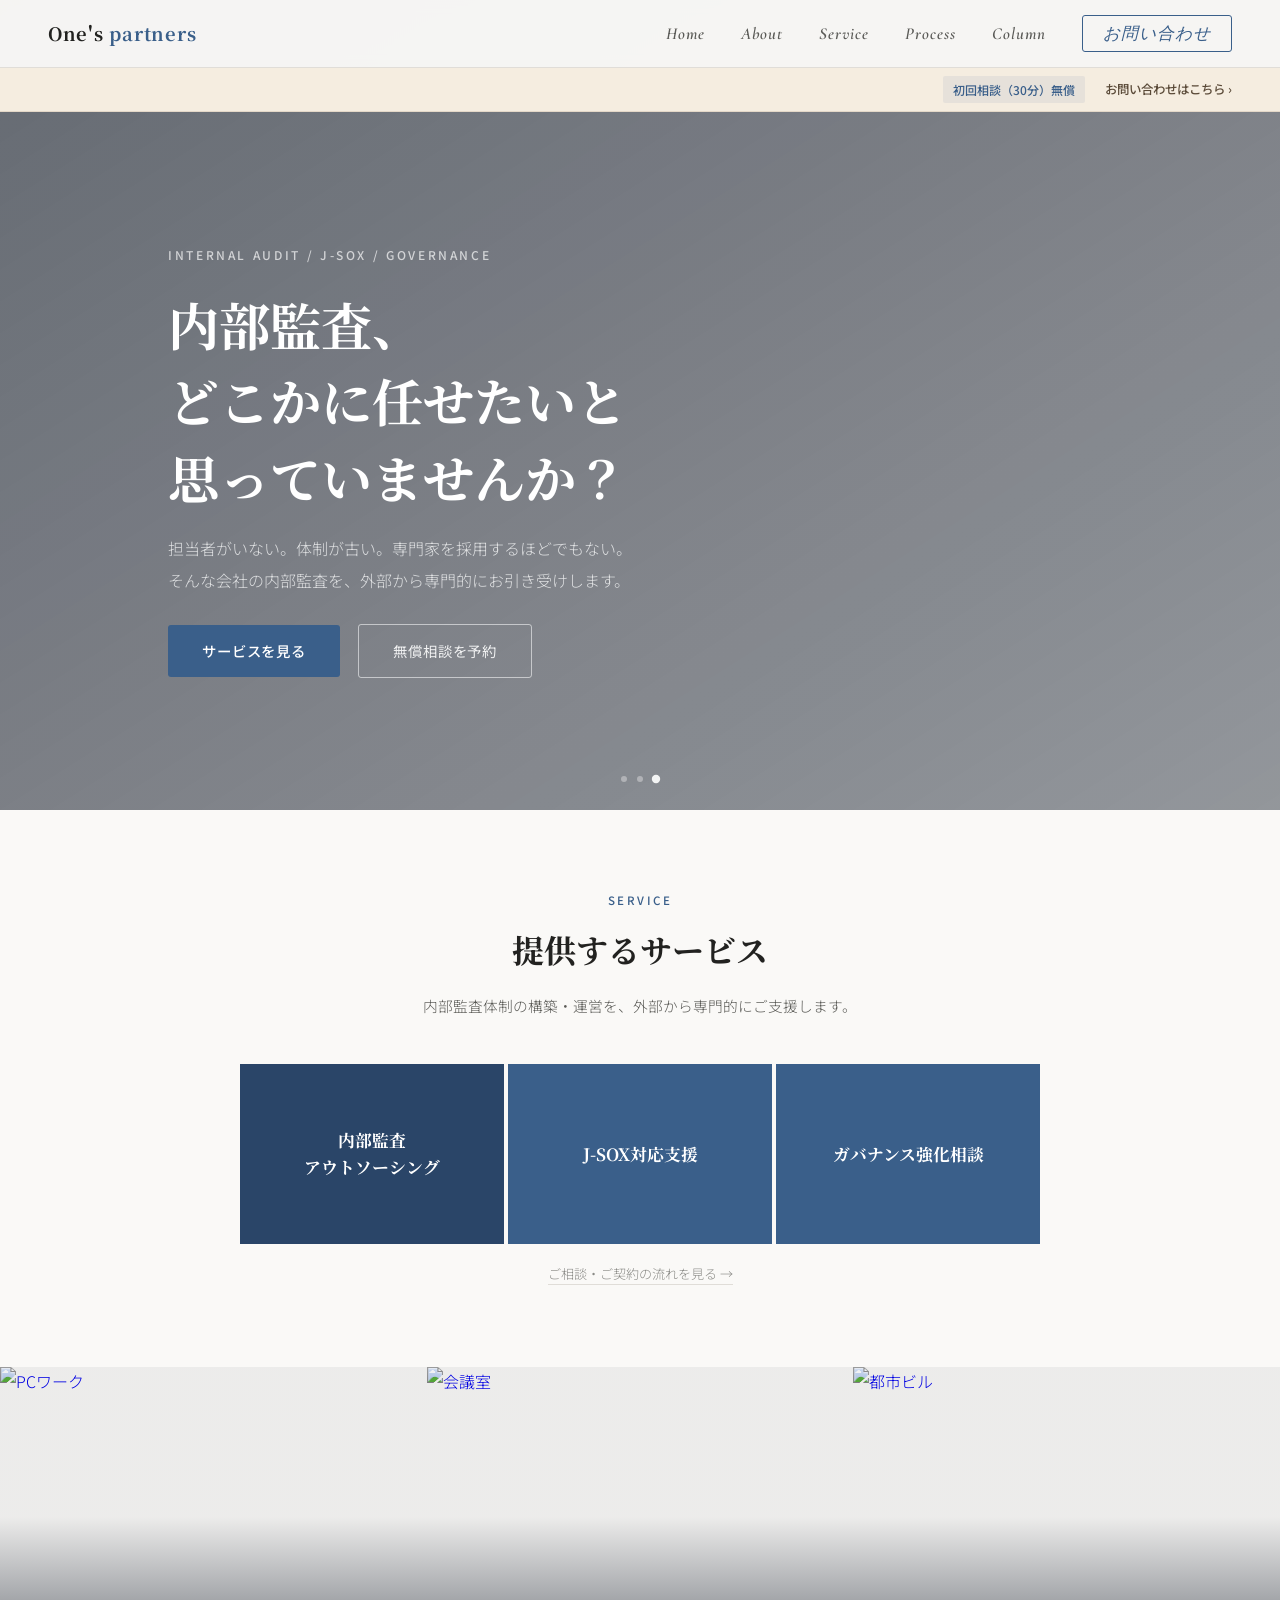
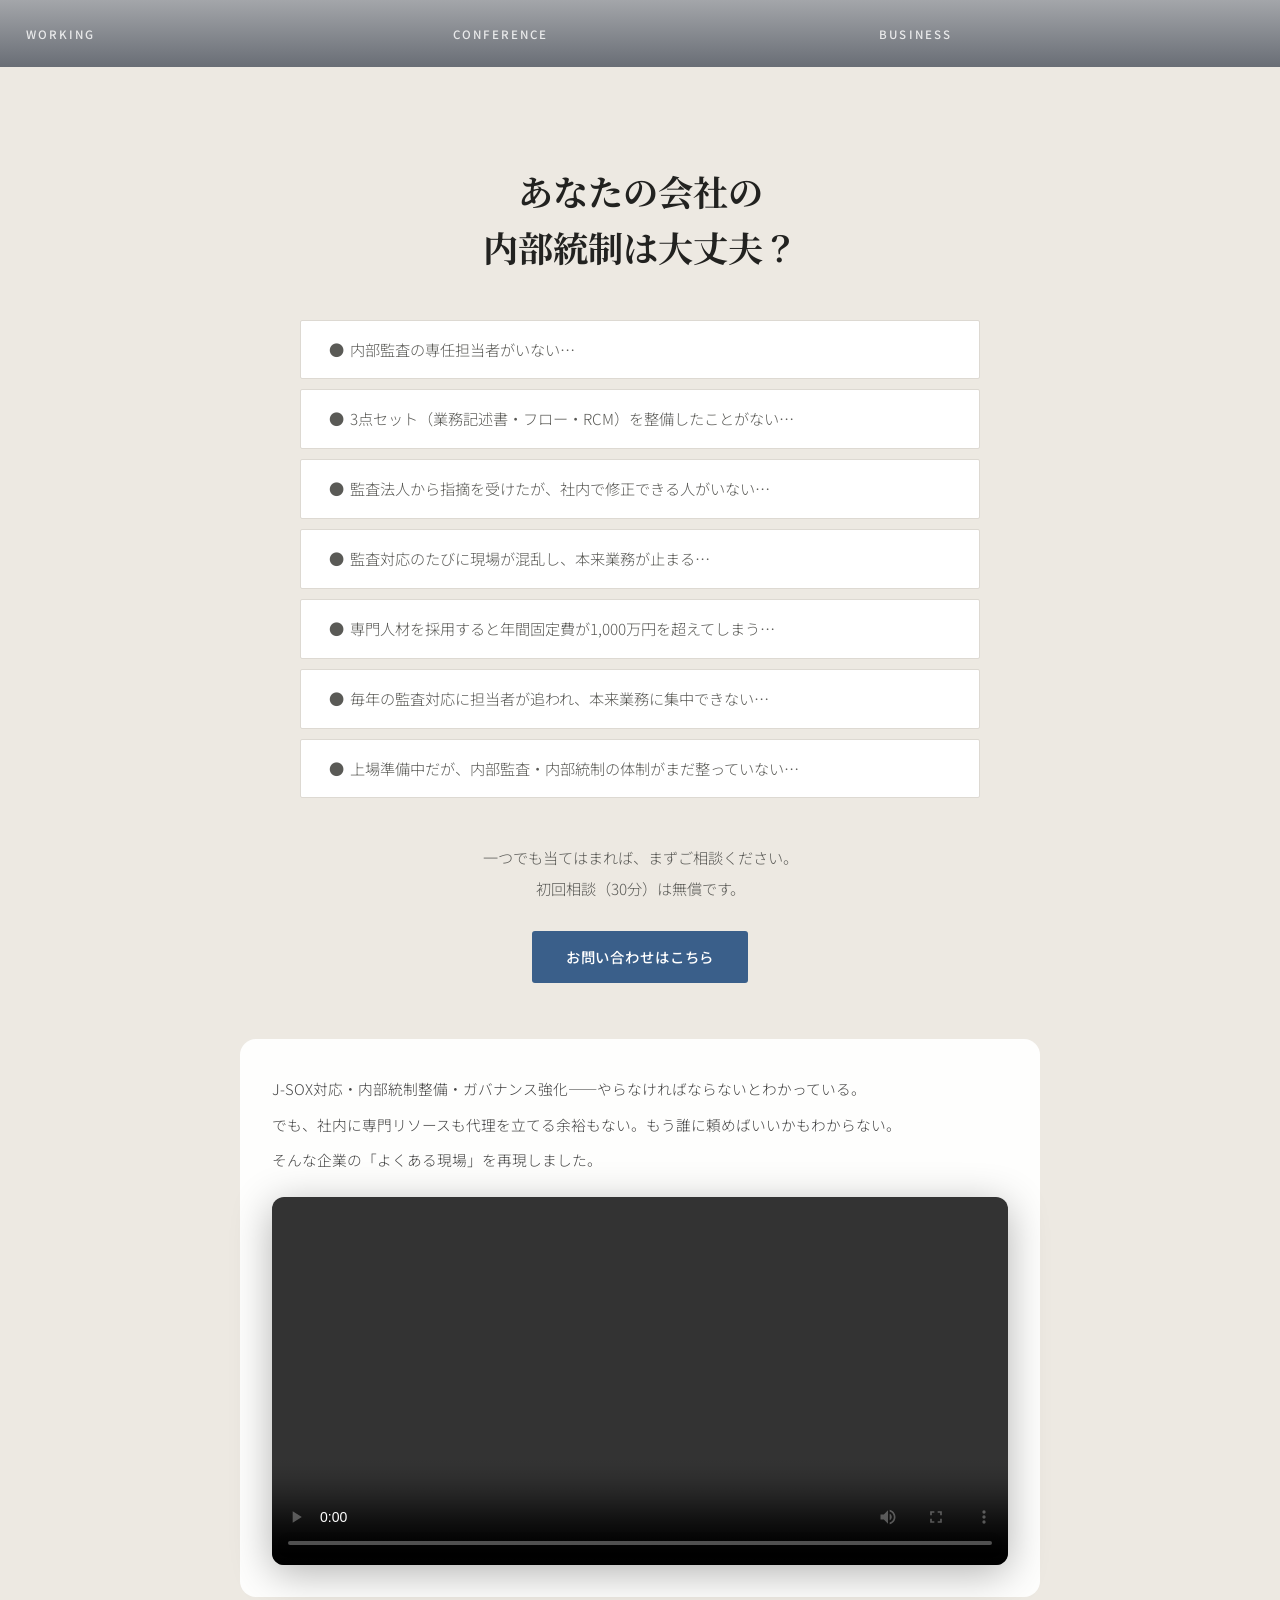
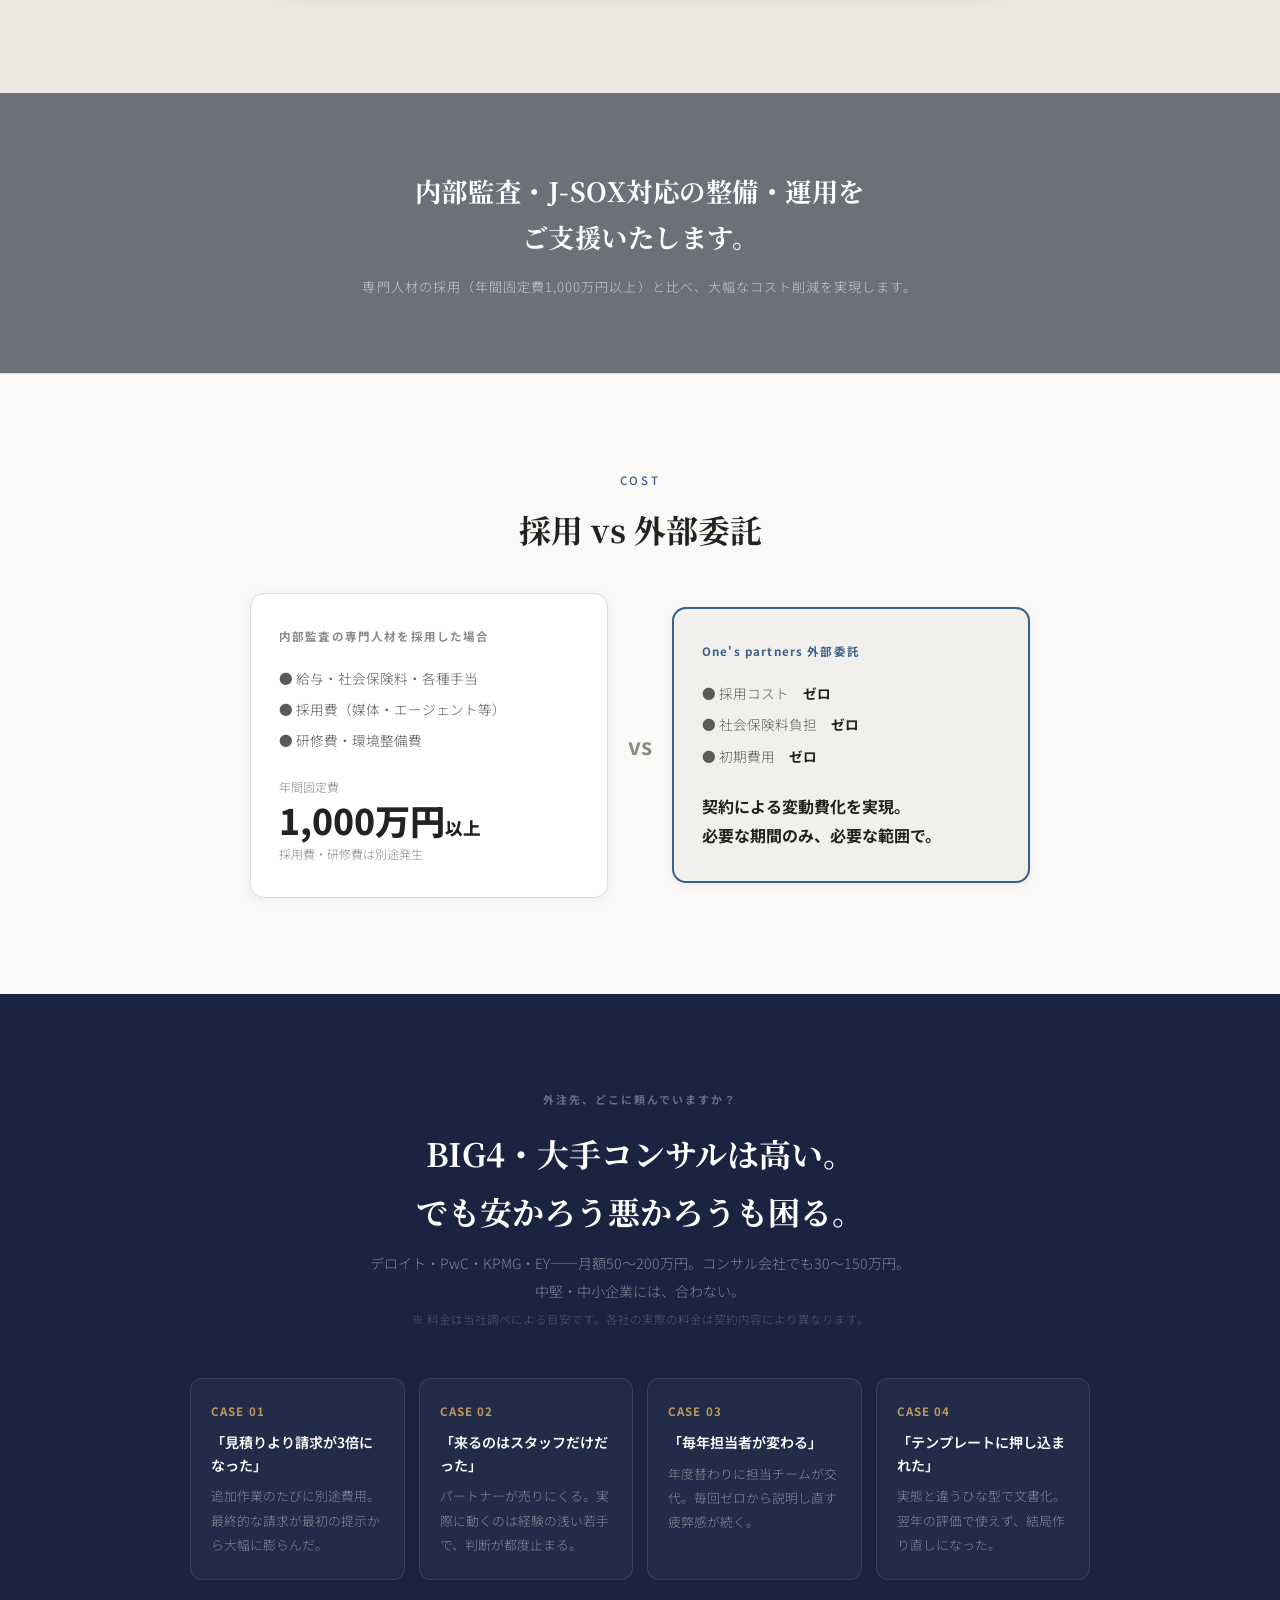
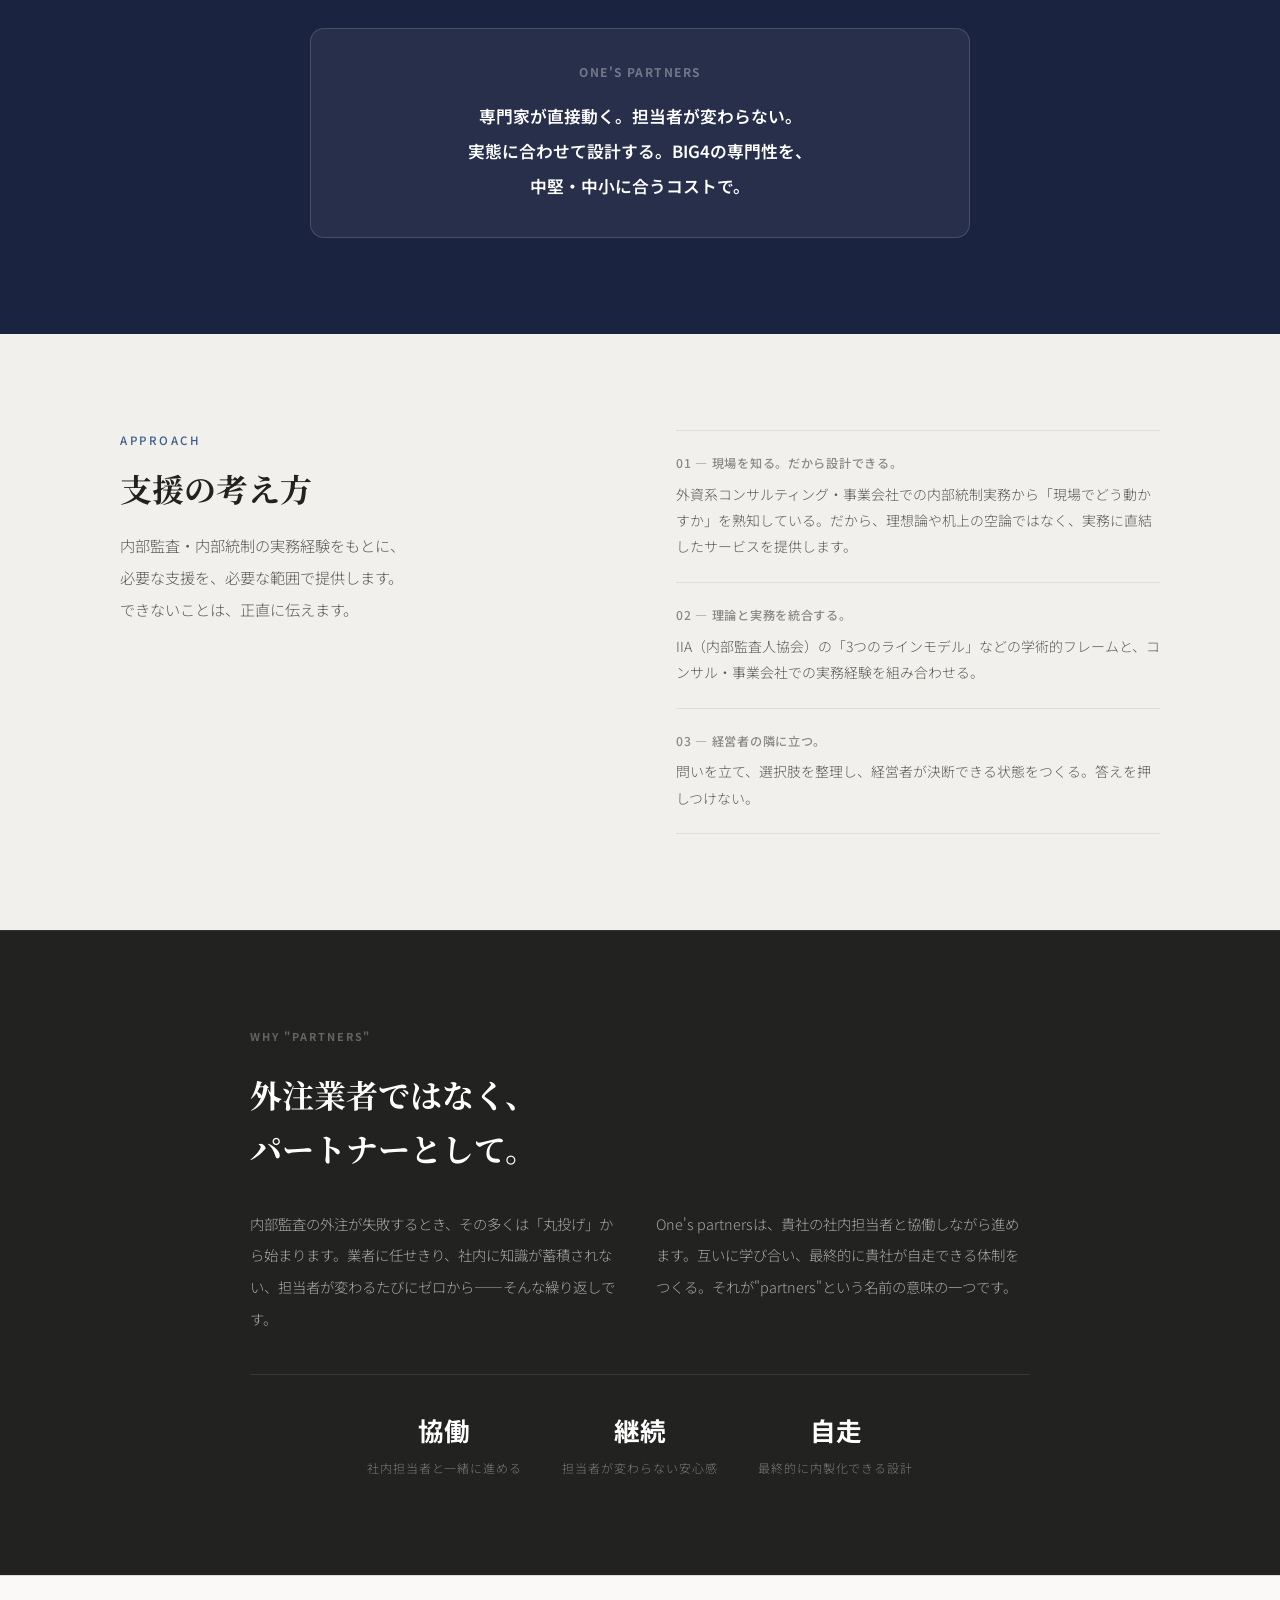
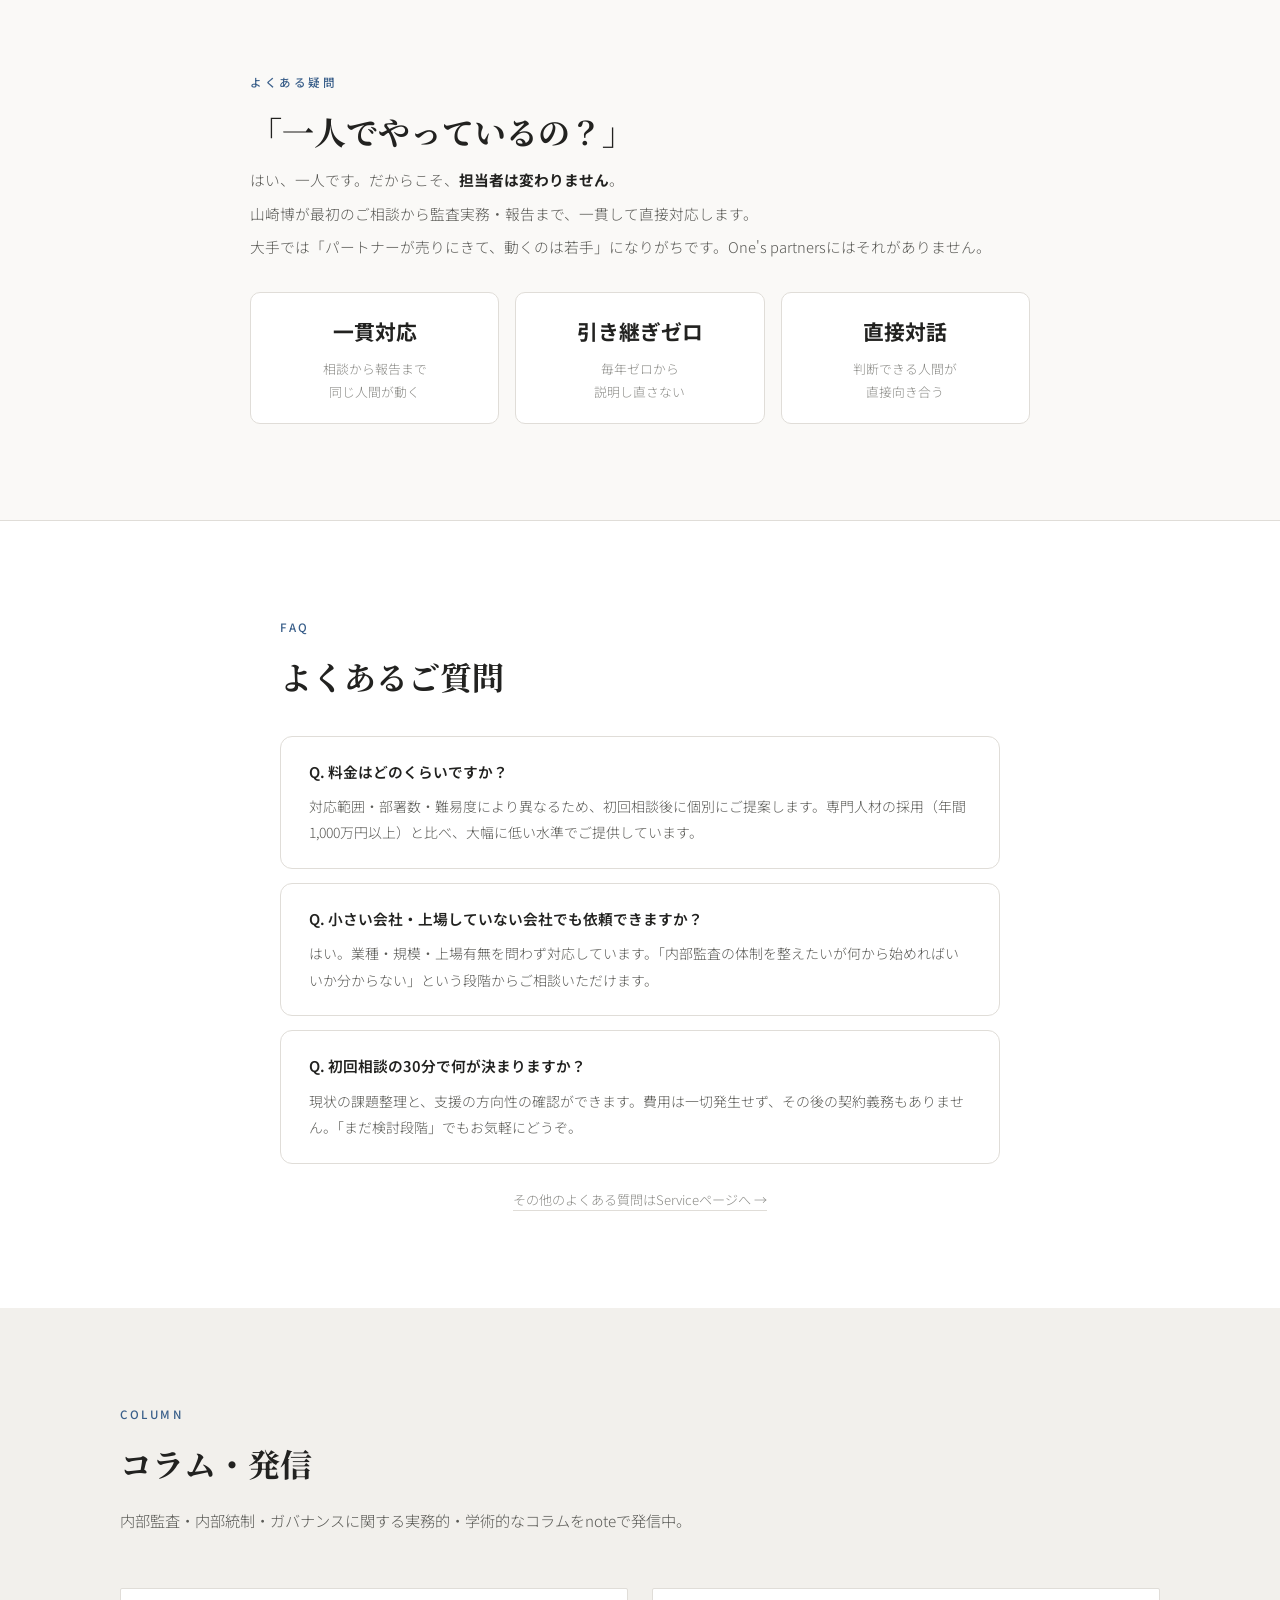
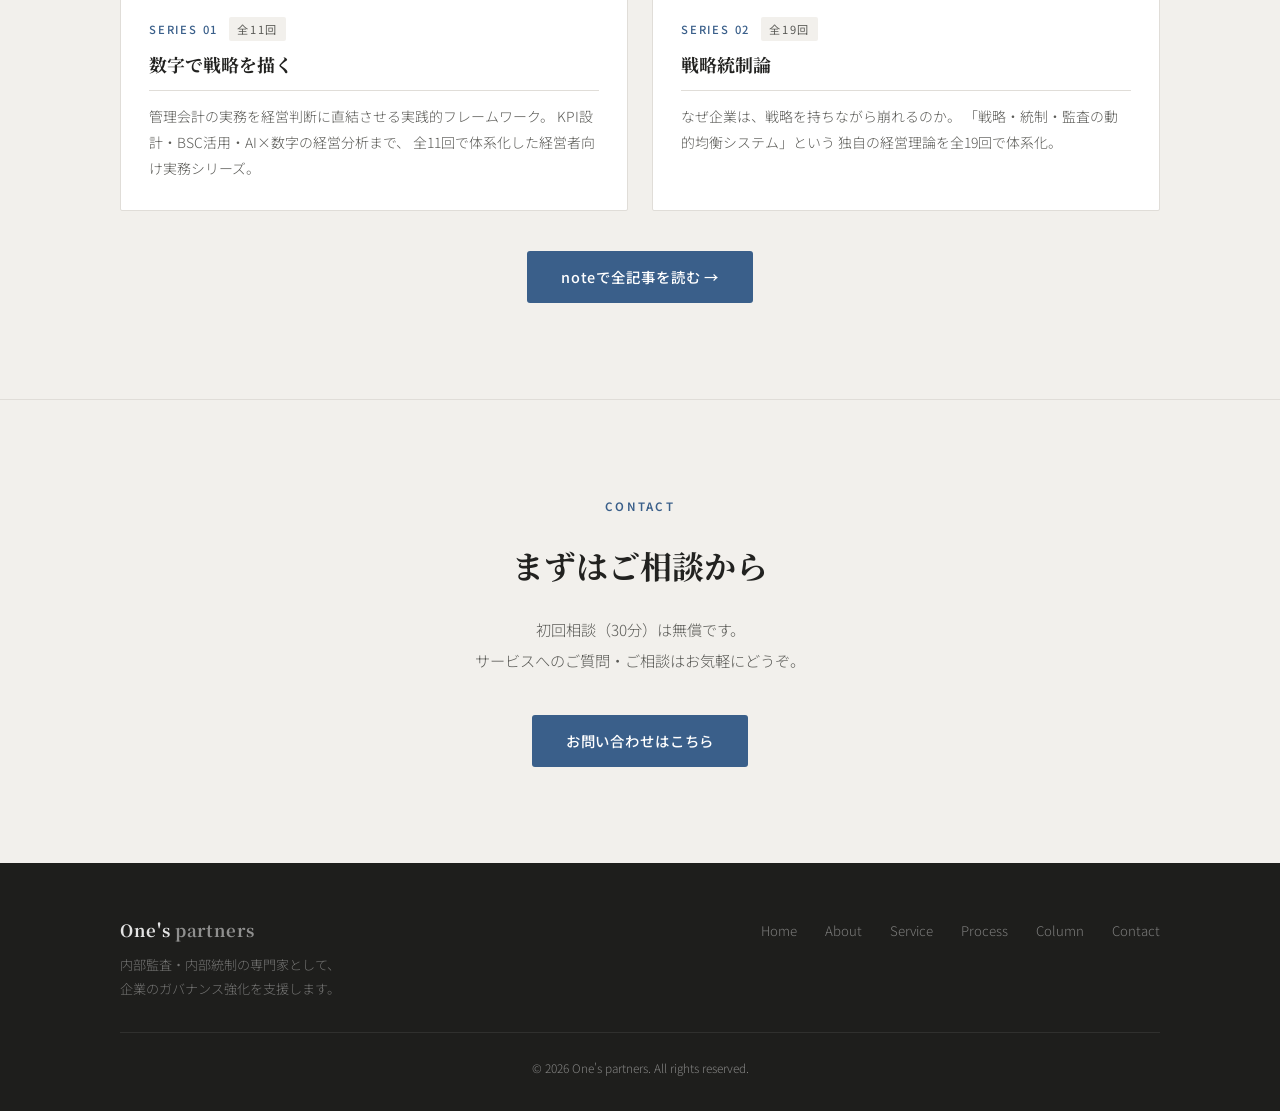
==== commit 7670f1fc: "index：Gemini生成動画をMP4直接埋め込みに変更 Co-Authored-By: Claude Sonnet 4.6 <noreply@anthropic.com>" ====
--- a/index.html
+++ b/index.html
@@ -124,20 +124,12 @@
         でも、社内に専門リソースも代理を立てる余裕もない。もう誰に頼めばいいかもわからない。<br>
         そんな企業の「よくある現場」を再現しました。
       </p>
-      <!-- ↓ YouTubeの埋め込みURLに差し替えてください（例: https://www.youtube.com/embed/XXXXXXXXX） -->
-      <div style="position:relative; width:100%; padding-top:56.25%; background:#000; border-radius:12px; overflow:hidden; box-shadow:0 8px 40px rgba(0,0,0,0.6);">
-        <iframe
-          src=""
-          style="position:absolute; top:0; left:0; width:100%; height:100%; border:none;"
-          allow="accelerometer; autoplay; clipboard-write; encrypted-media; gyroscope; picture-in-picture"
-          allowfullscreen>
-        </iframe>
-        <!-- 動画URL設定後にこのdivを削除してください -->
-        <div style="position:absolute; inset:0; display:flex; flex-direction:column; align-items:center; justify-content:center; background:#1a1a2e; color:rgba(255,255,255,0.3); font-size:0.85rem; letter-spacing:0.1em;">
-          <div style="font-size:2.5rem; margin-bottom:12px; opacity:0.4;">▶</div>
-          <p>動画準備中</p>
-        </div>
-      </div>
+      <video
+        src="videos/horror.mp4"
+        controls
+        playsinline
+        style="width:100%; border-radius:12px; box-shadow:0 8px 40px rgba(0,0,0,0.3); display:block;">
+      </video>
     </div>
 
   </div>
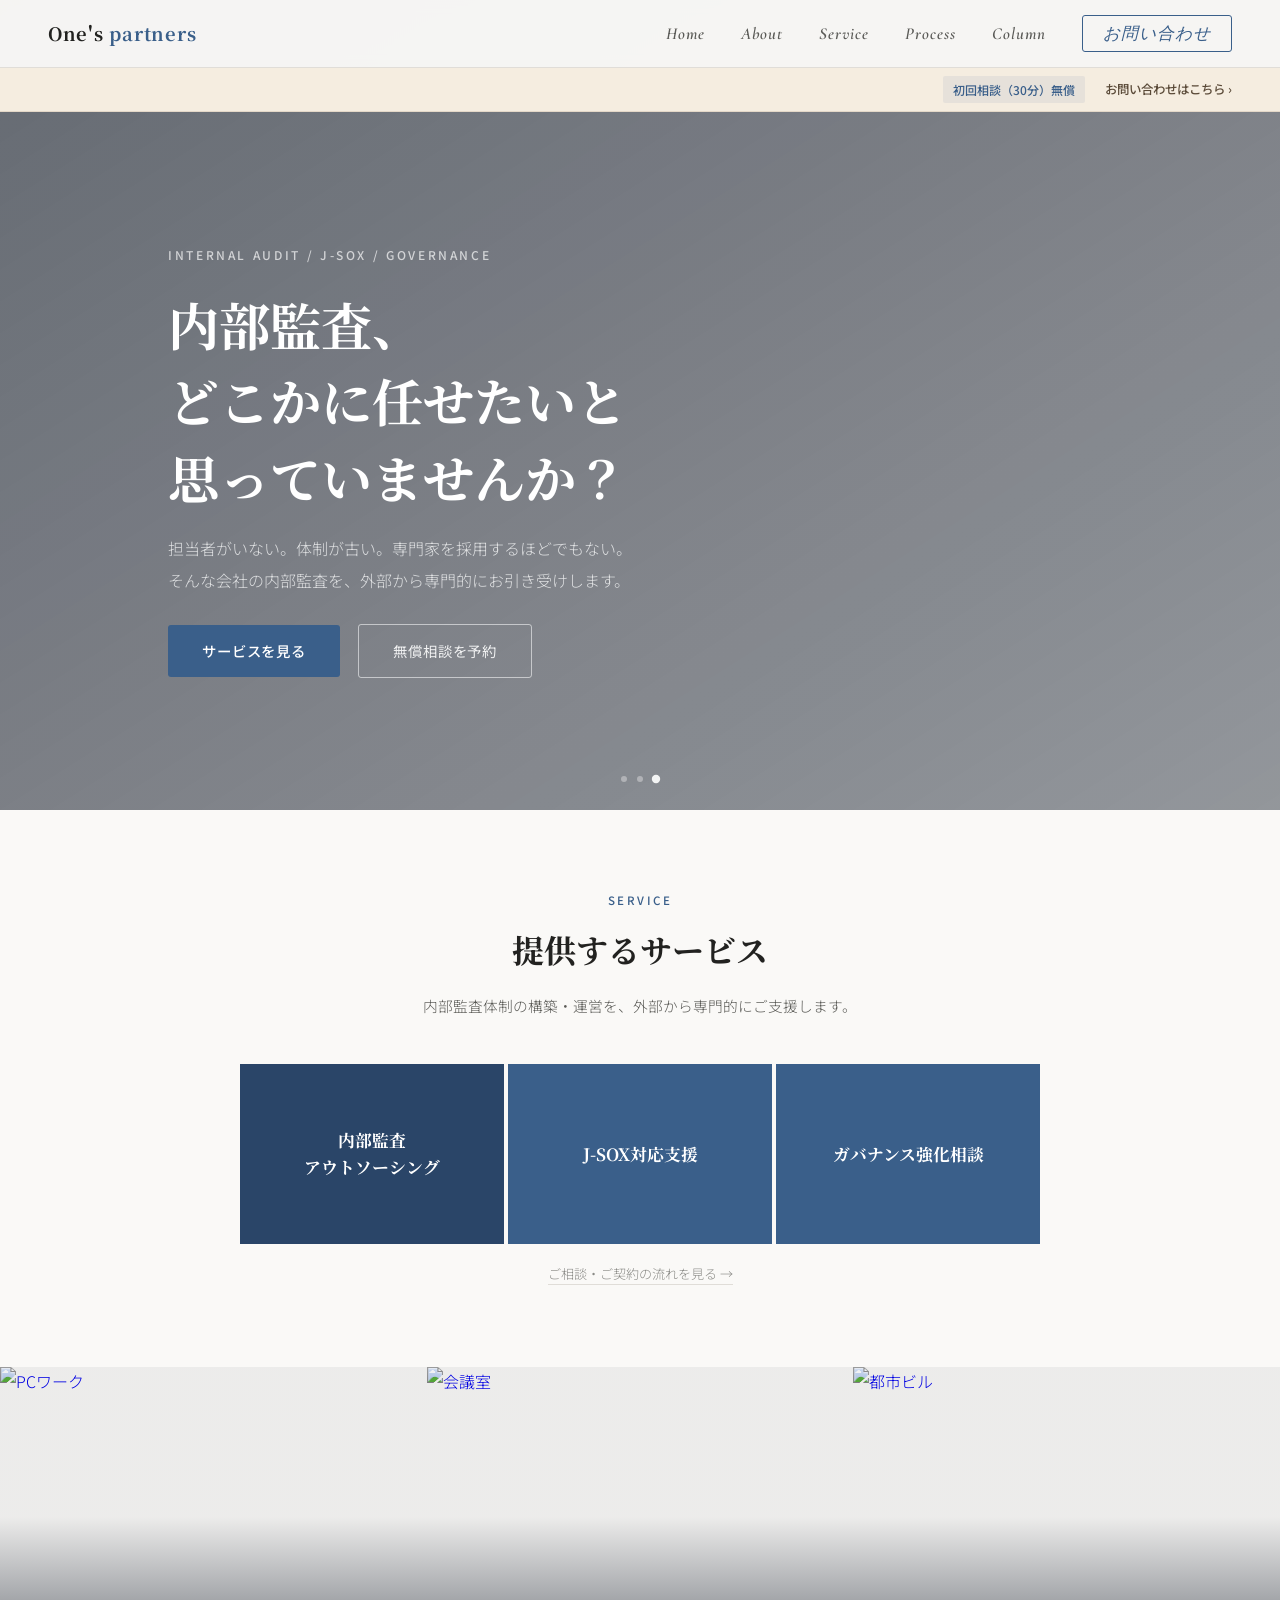
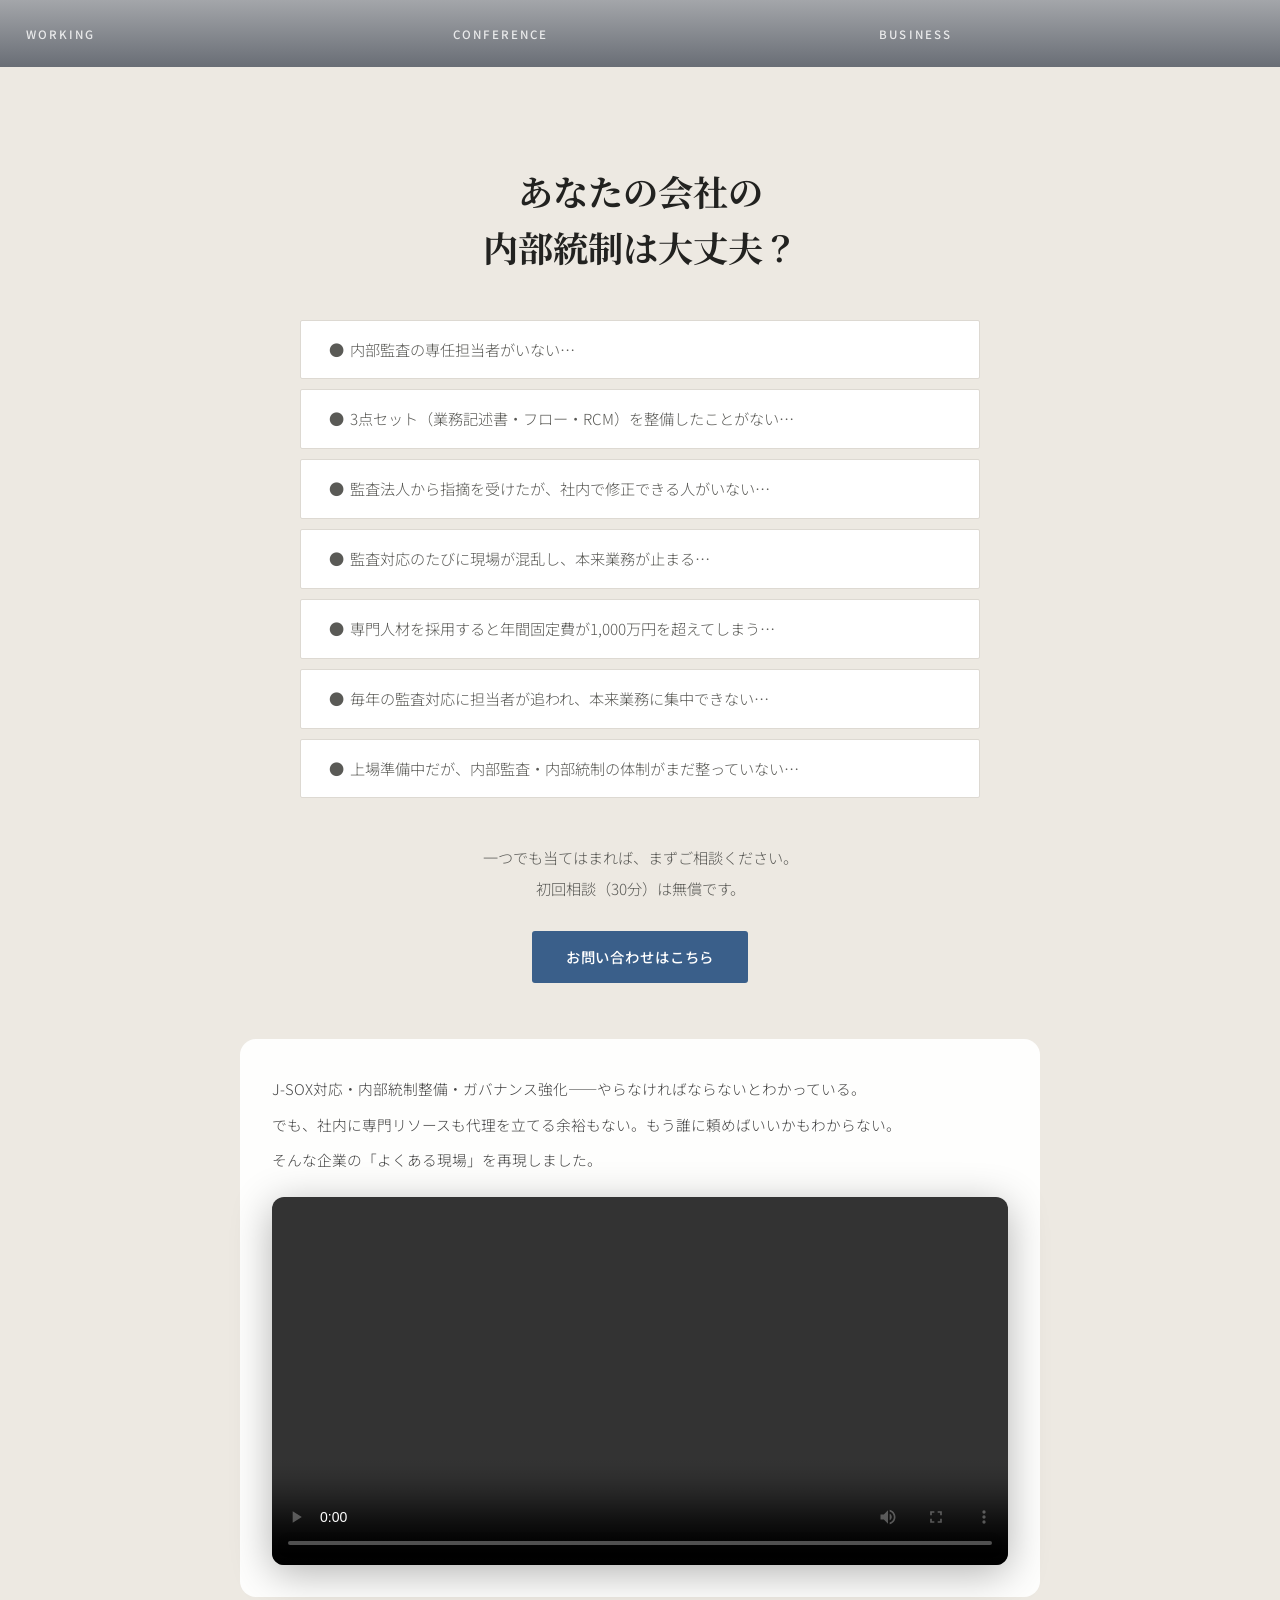
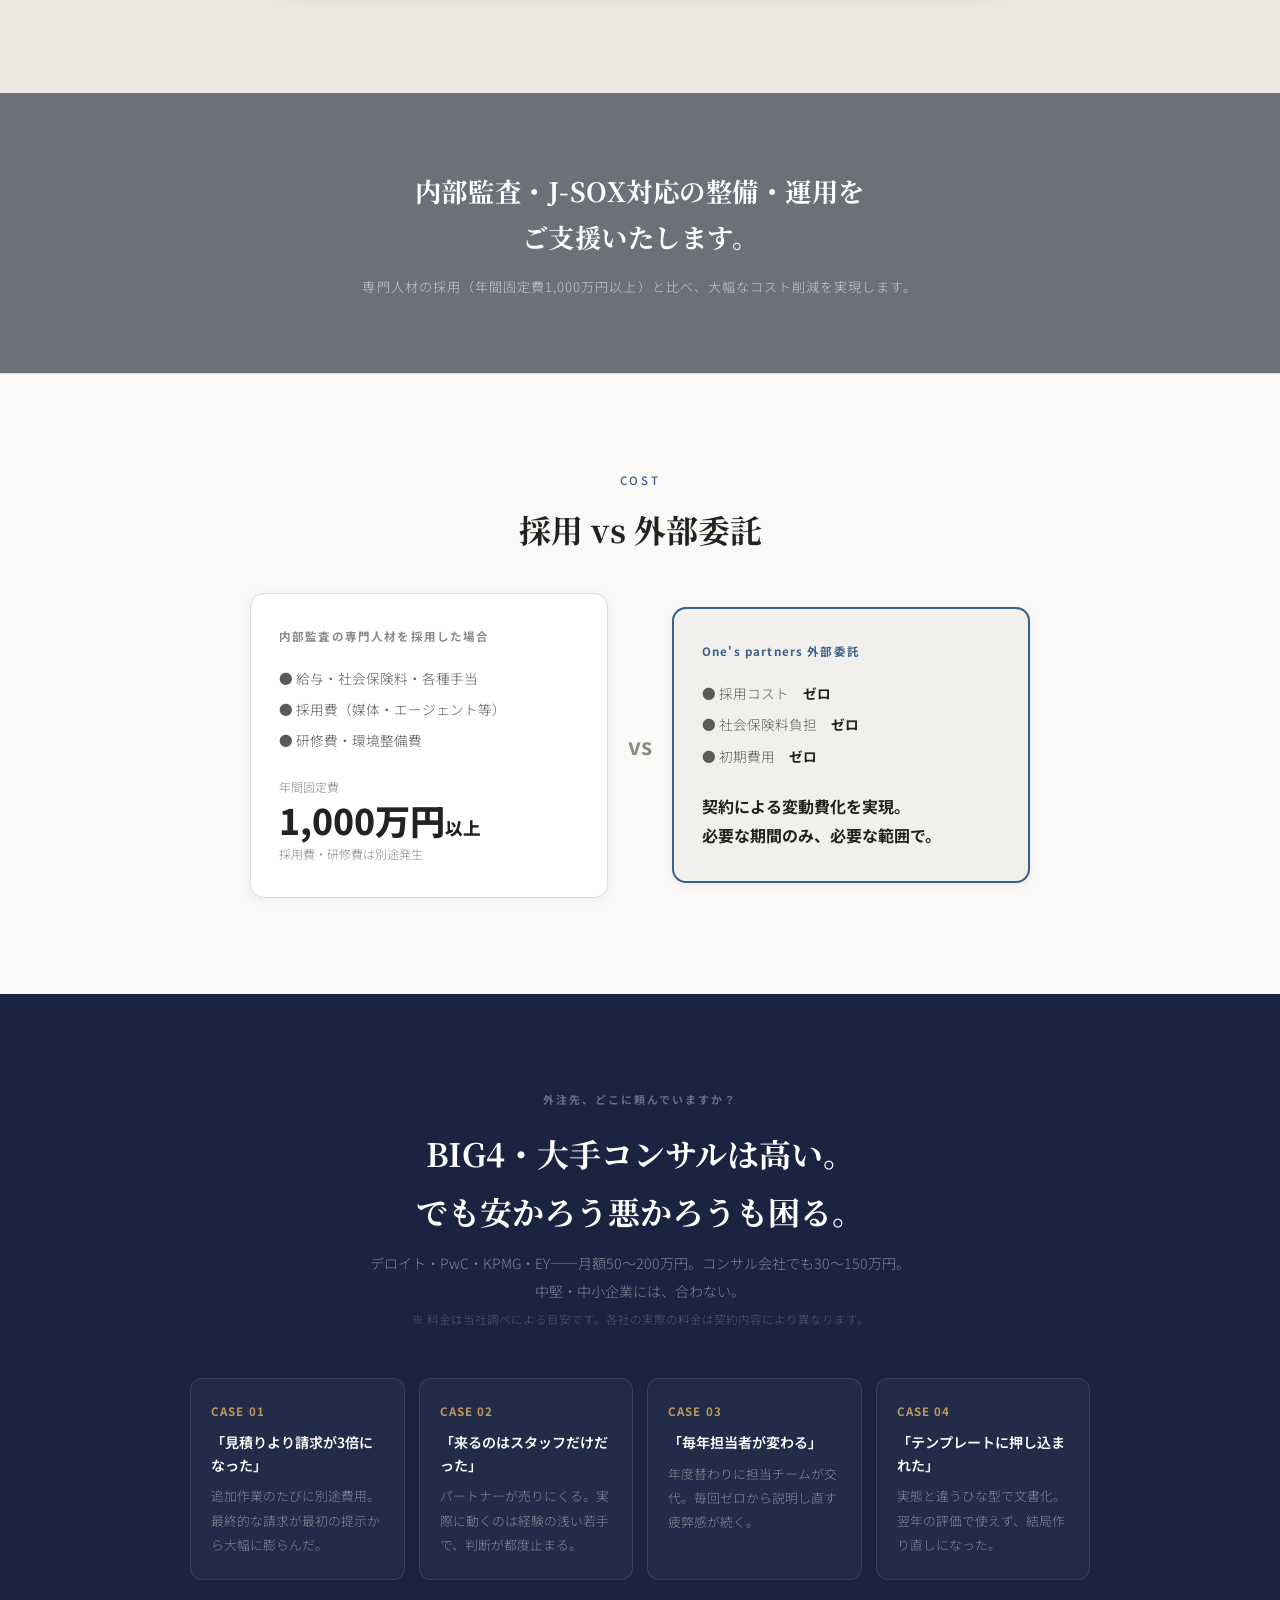
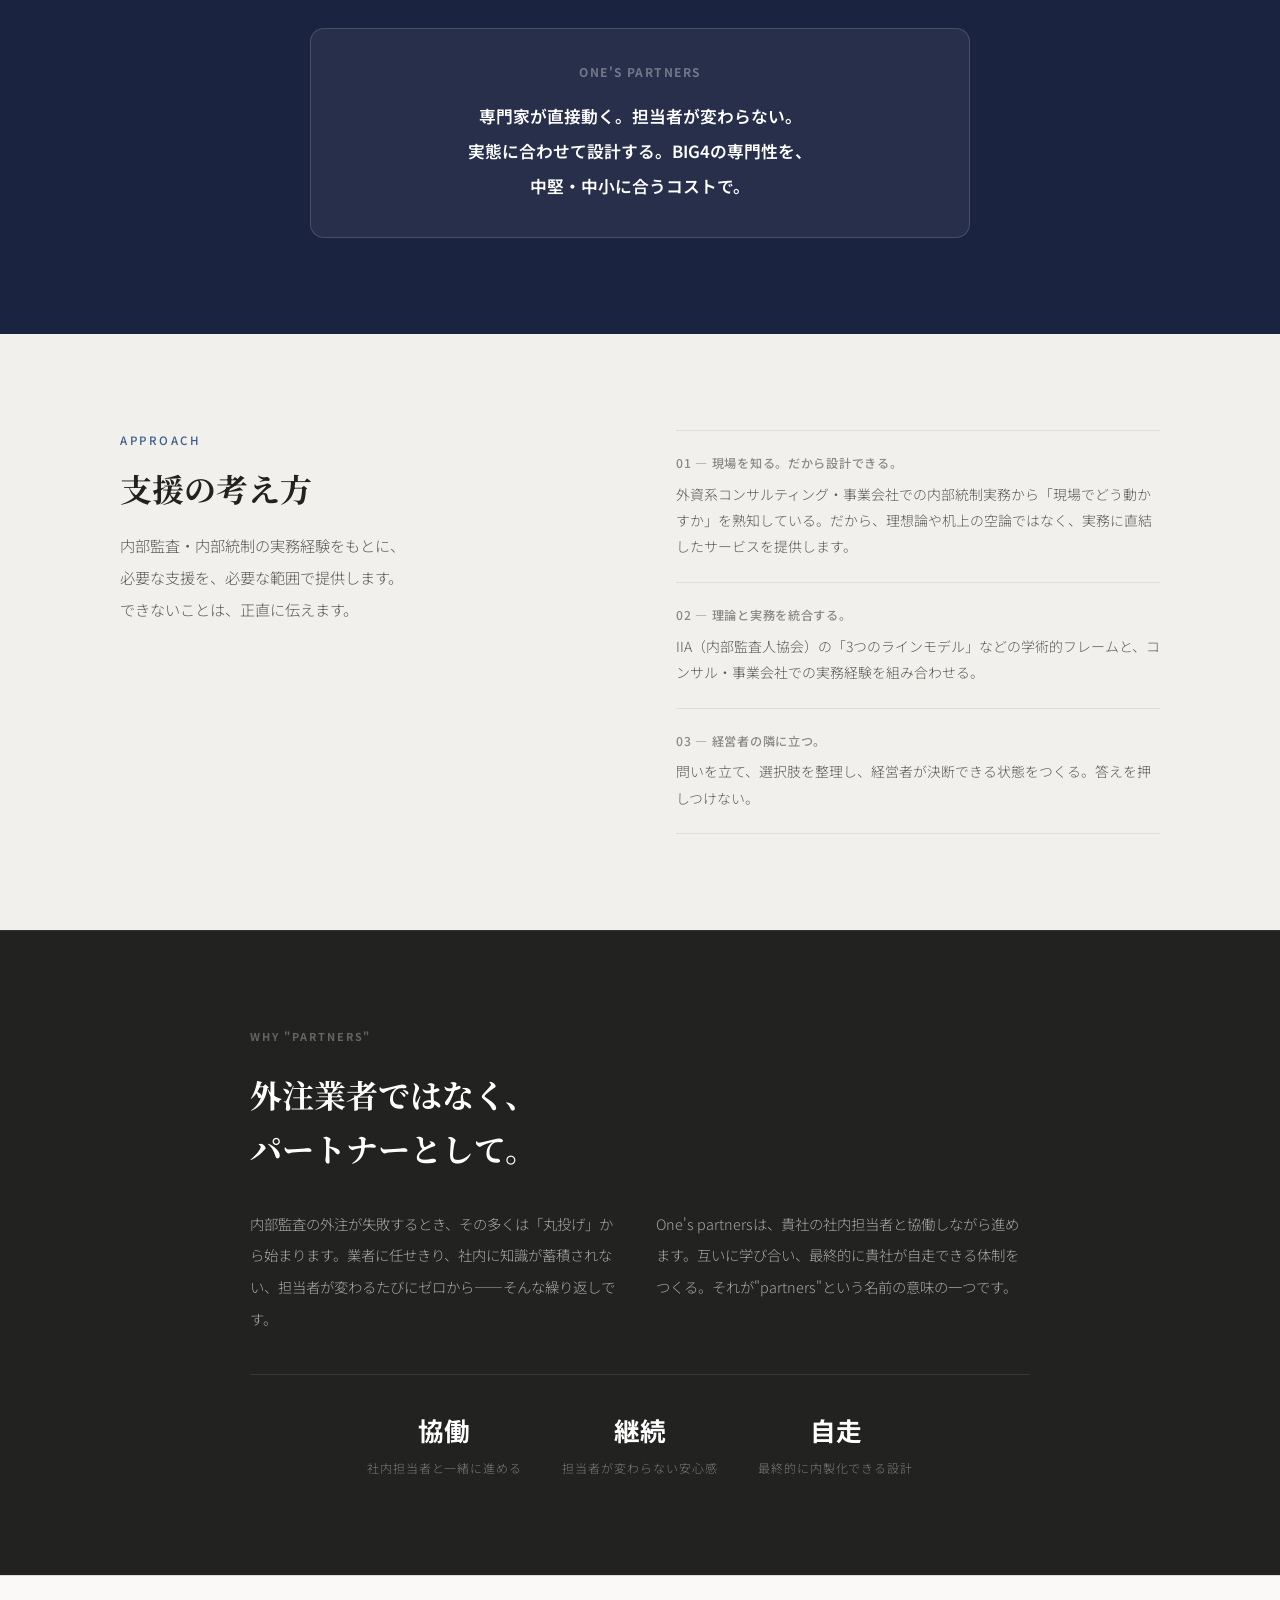
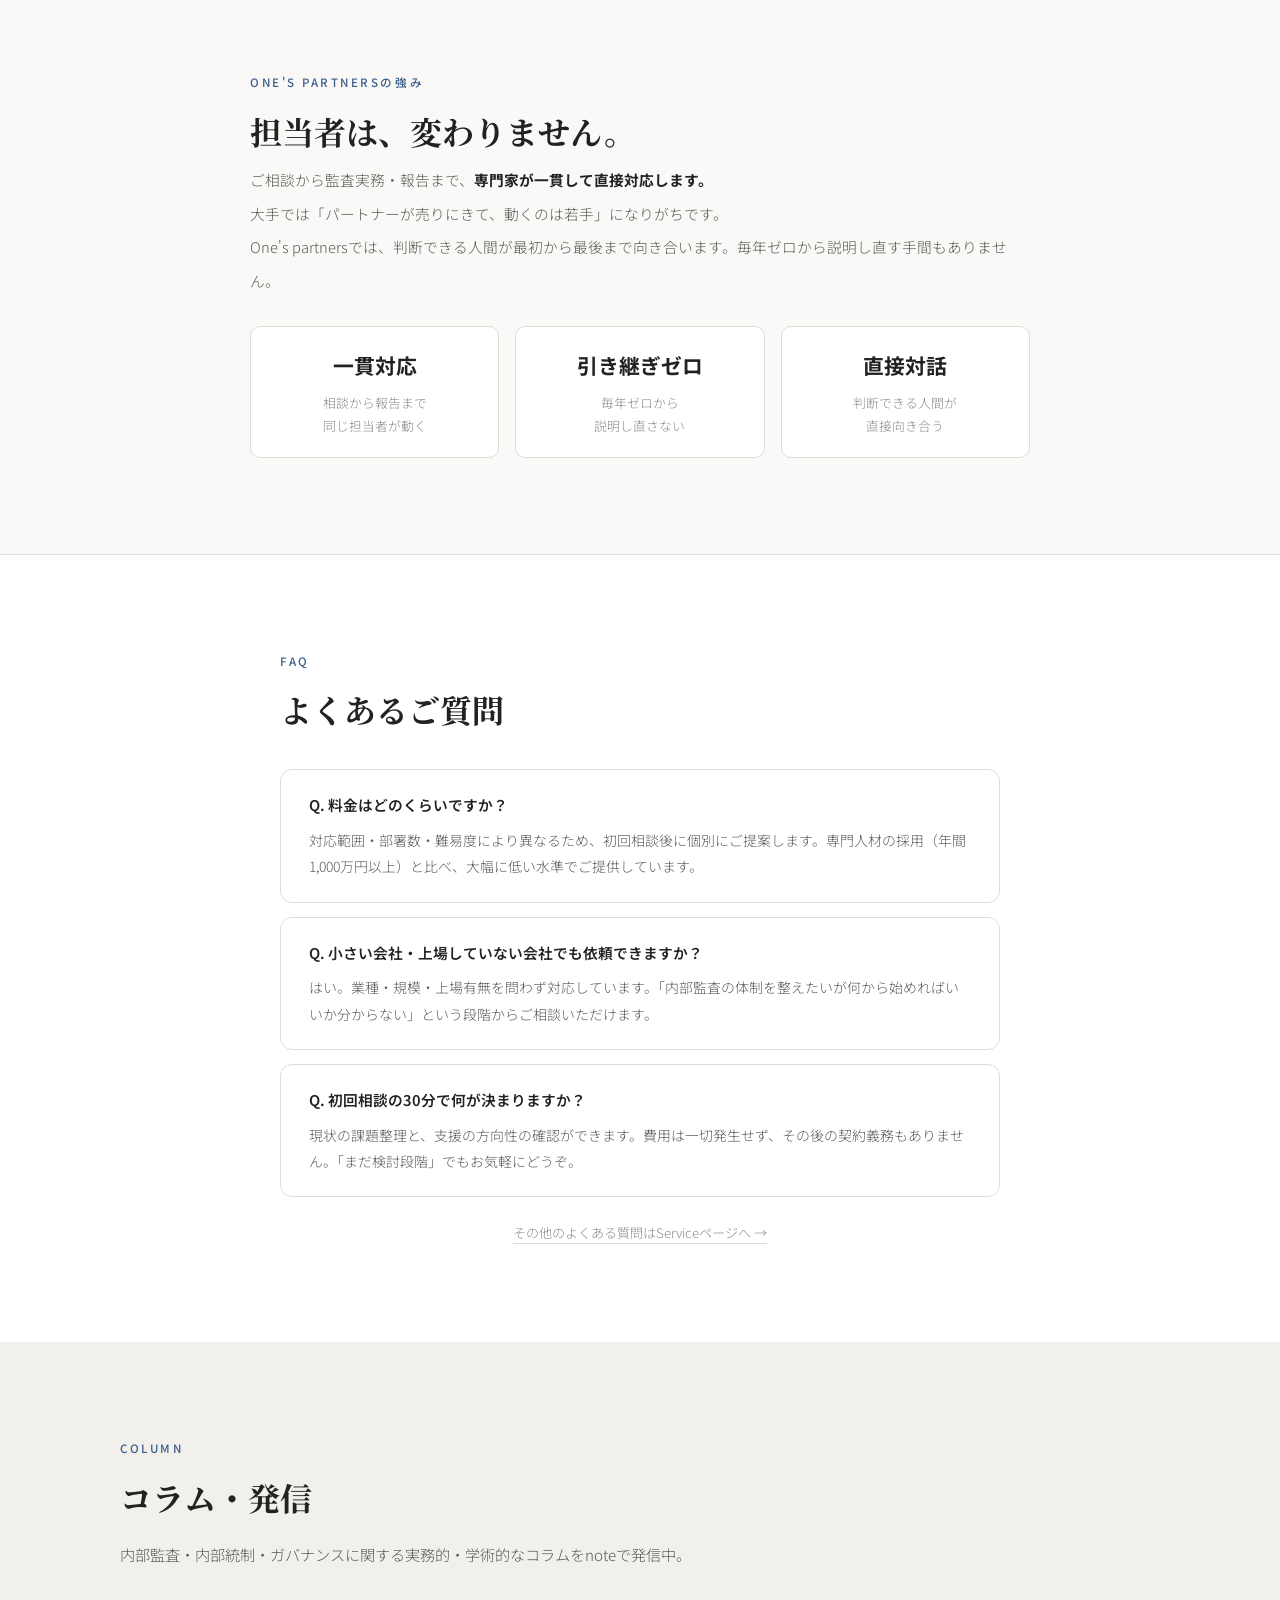
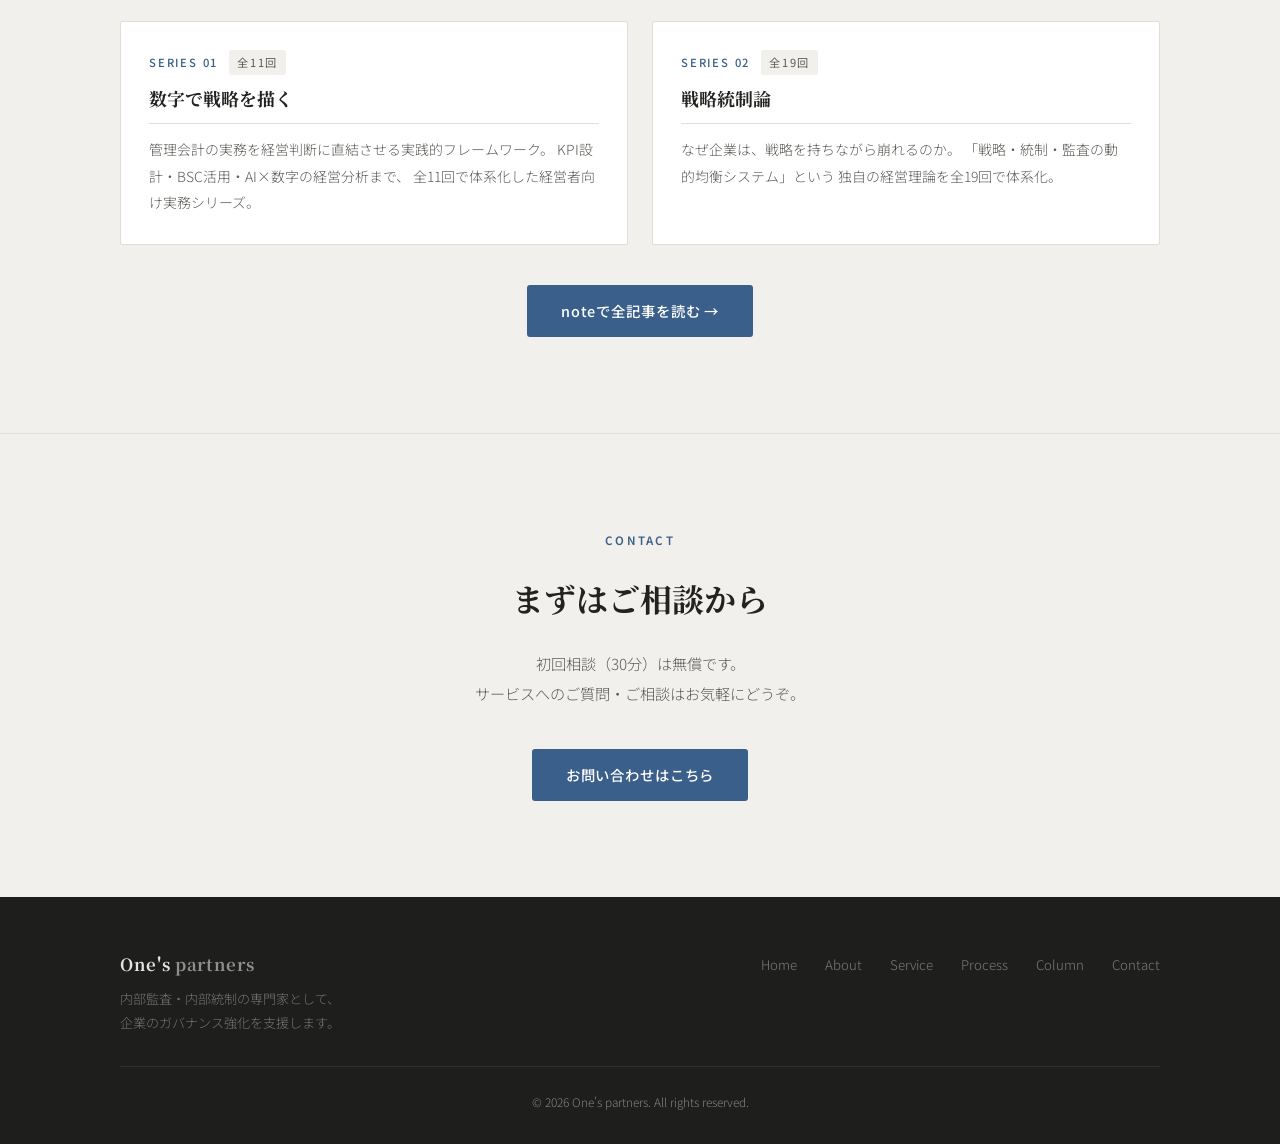
==== commit 48327f8e: "index：「一人でやっているの？」セクションを一貫対応・引き継ぎゼロ・直接対話訴求に改訂 Co-Authored-By: Claude Sonnet 4.6 <noreply@anthropic.c" ====
--- a/index.html
+++ b/index.html
@@ -270,13 +270,17 @@
 <!-- ONE PERSON STRENGTH -->
 <section style="background:var(--bg-gray); border-top:1px solid var(--border);">
   <div class="section-inner" style="max-width:780px;">
-    <p class="section-eyebrow">よくある疑問</p>
-    <h2 class="section-title" style="margin-bottom:8px;">「一人でやっているの？」</h2>
-    <p style="font-size:0.92rem; color:var(--text-mid); line-height:2.3; margin-bottom:28px;">はい、一人です。だからこそ、<strong style="color:var(--navy);">担当者は変わりません</strong>。<br>山崎博が最初のご相談から監査実務・報告まで、一貫して直接対応します。<br>大手では「パートナーが売りにきて、動くのは若手」になりがちです。One's partnersにはそれがありません。</p>
+    <p class="section-eyebrow">One's partnersの強み</p>
+    <h2 class="section-title" style="margin-bottom:8px;">担当者は、変わりません。</h2>
+    <p style="font-size:0.92rem; color:var(--text-mid); line-height:2.3; margin-bottom:28px;">
+      ご相談から監査実務・報告まで、<strong style="color:var(--navy);">専門家が一貫して直接対応します。</strong><br>
+      大手では「パートナーが売りにきて、動くのは若手」になりがちです。<br>
+      One's partnersでは、判断できる人間が最初から最後まで向き合います。毎年ゼロから説明し直す手間もありません。
+    </p>
     <div style="display:grid; grid-template-columns:1fr 1fr 1fr; gap:16px;">
       <div style="background:#fff; border:1px solid var(--border); border-radius:10px; padding:20px 22px; text-align:center;">
         <p style="font-size:1.3rem; font-weight:700; color:var(--navy); margin-bottom:6px;">一貫対応</p>
-        <p style="font-size:0.8rem; color:var(--text-light); line-height:1.8;">相談から報告まで<br>同じ人間が動く</p>
+        <p style="font-size:0.8rem; color:var(--text-light); line-height:1.8;">相談から報告まで<br>同じ担当者が動く</p>
       </div>
       <div style="background:#fff; border:1px solid var(--border); border-radius:10px; padding:20px 22px; text-align:center;">
         <p style="font-size:1.3rem; font-weight:700; color:var(--navy); margin-bottom:6px;">引き継ぎゼロ</p>
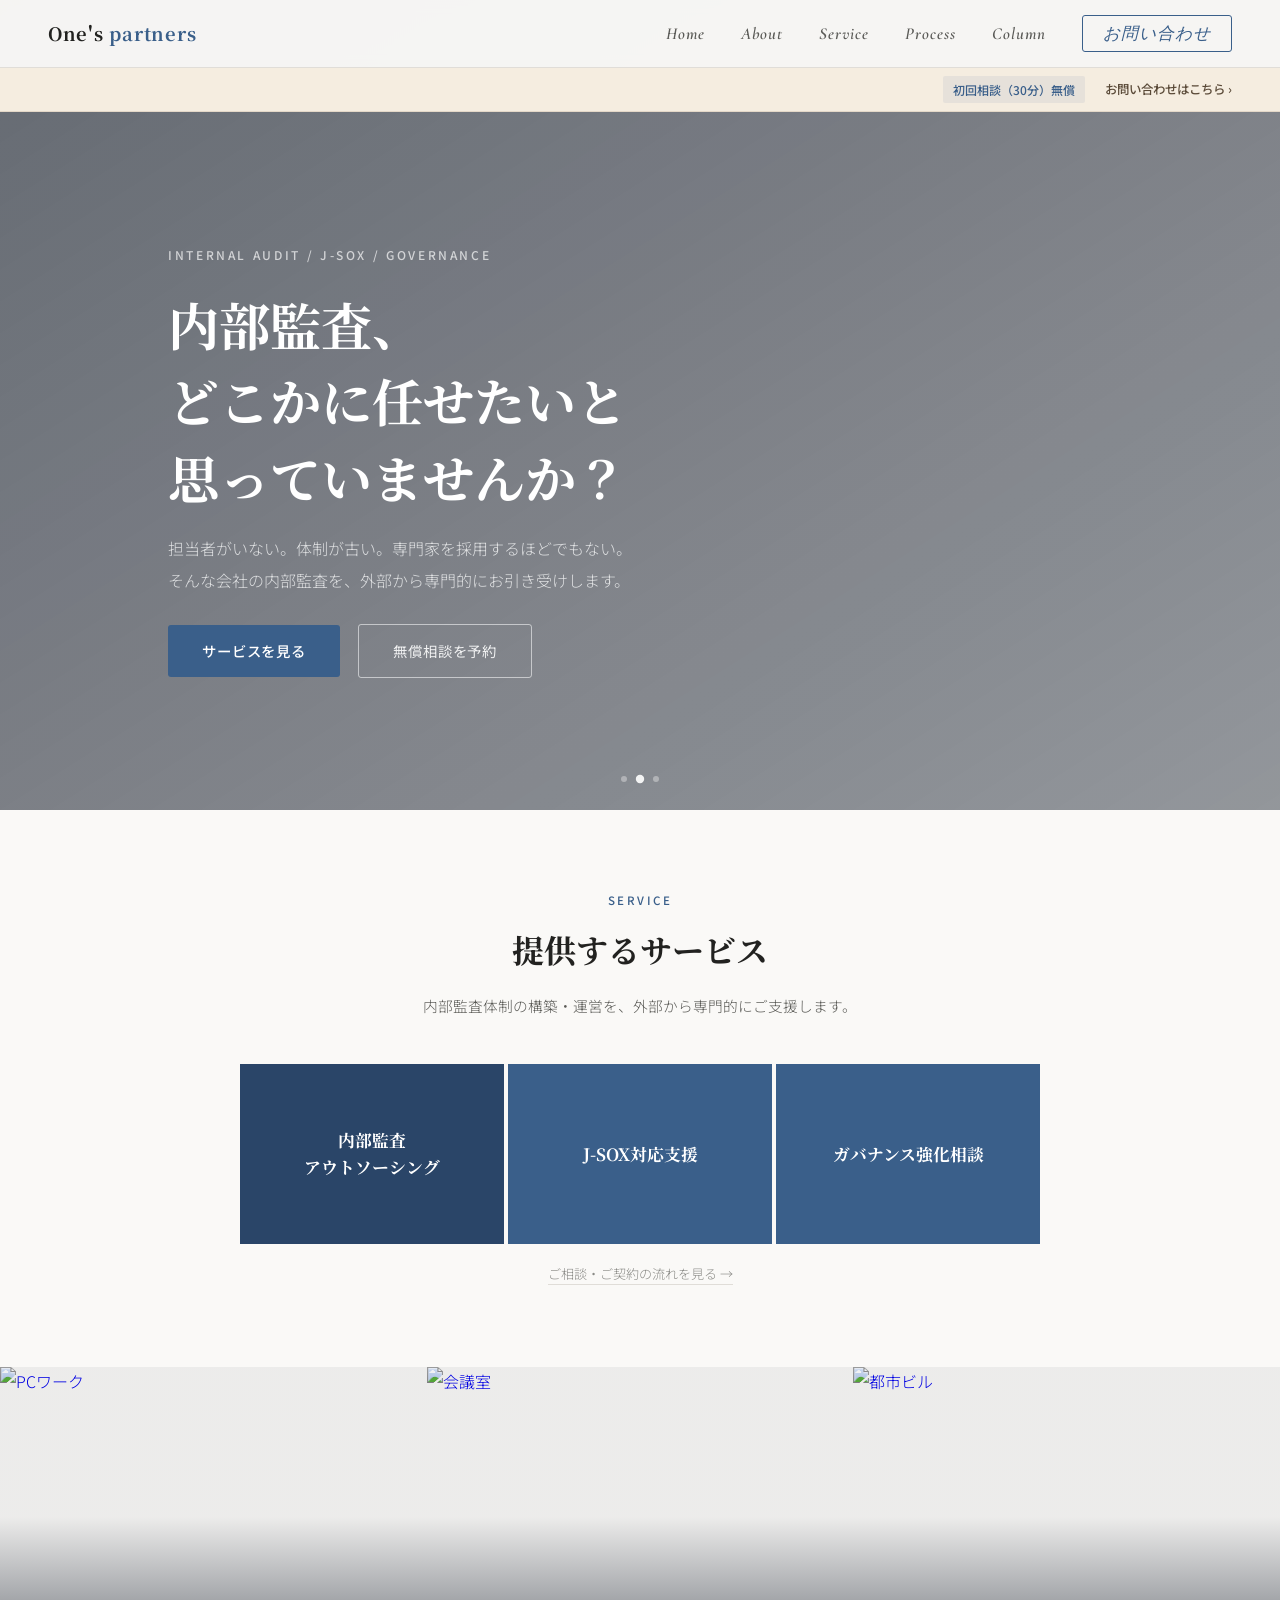
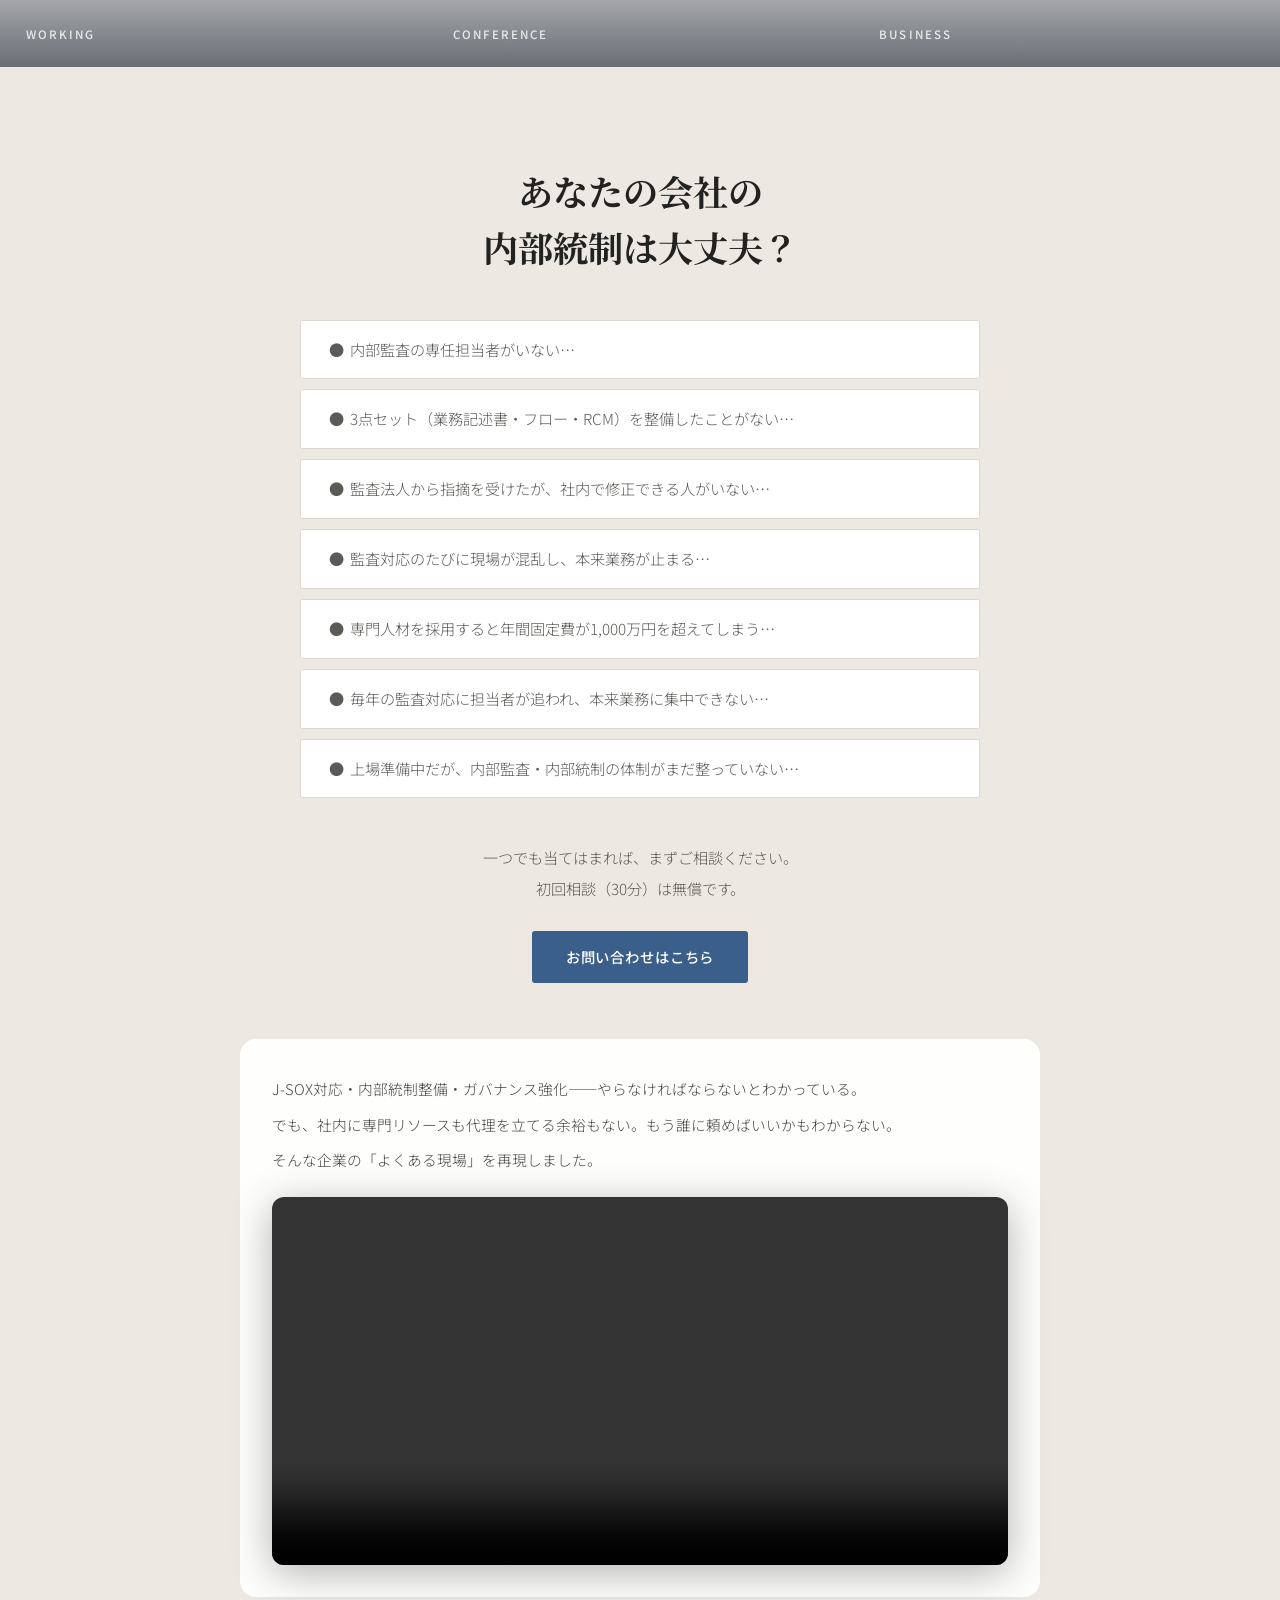
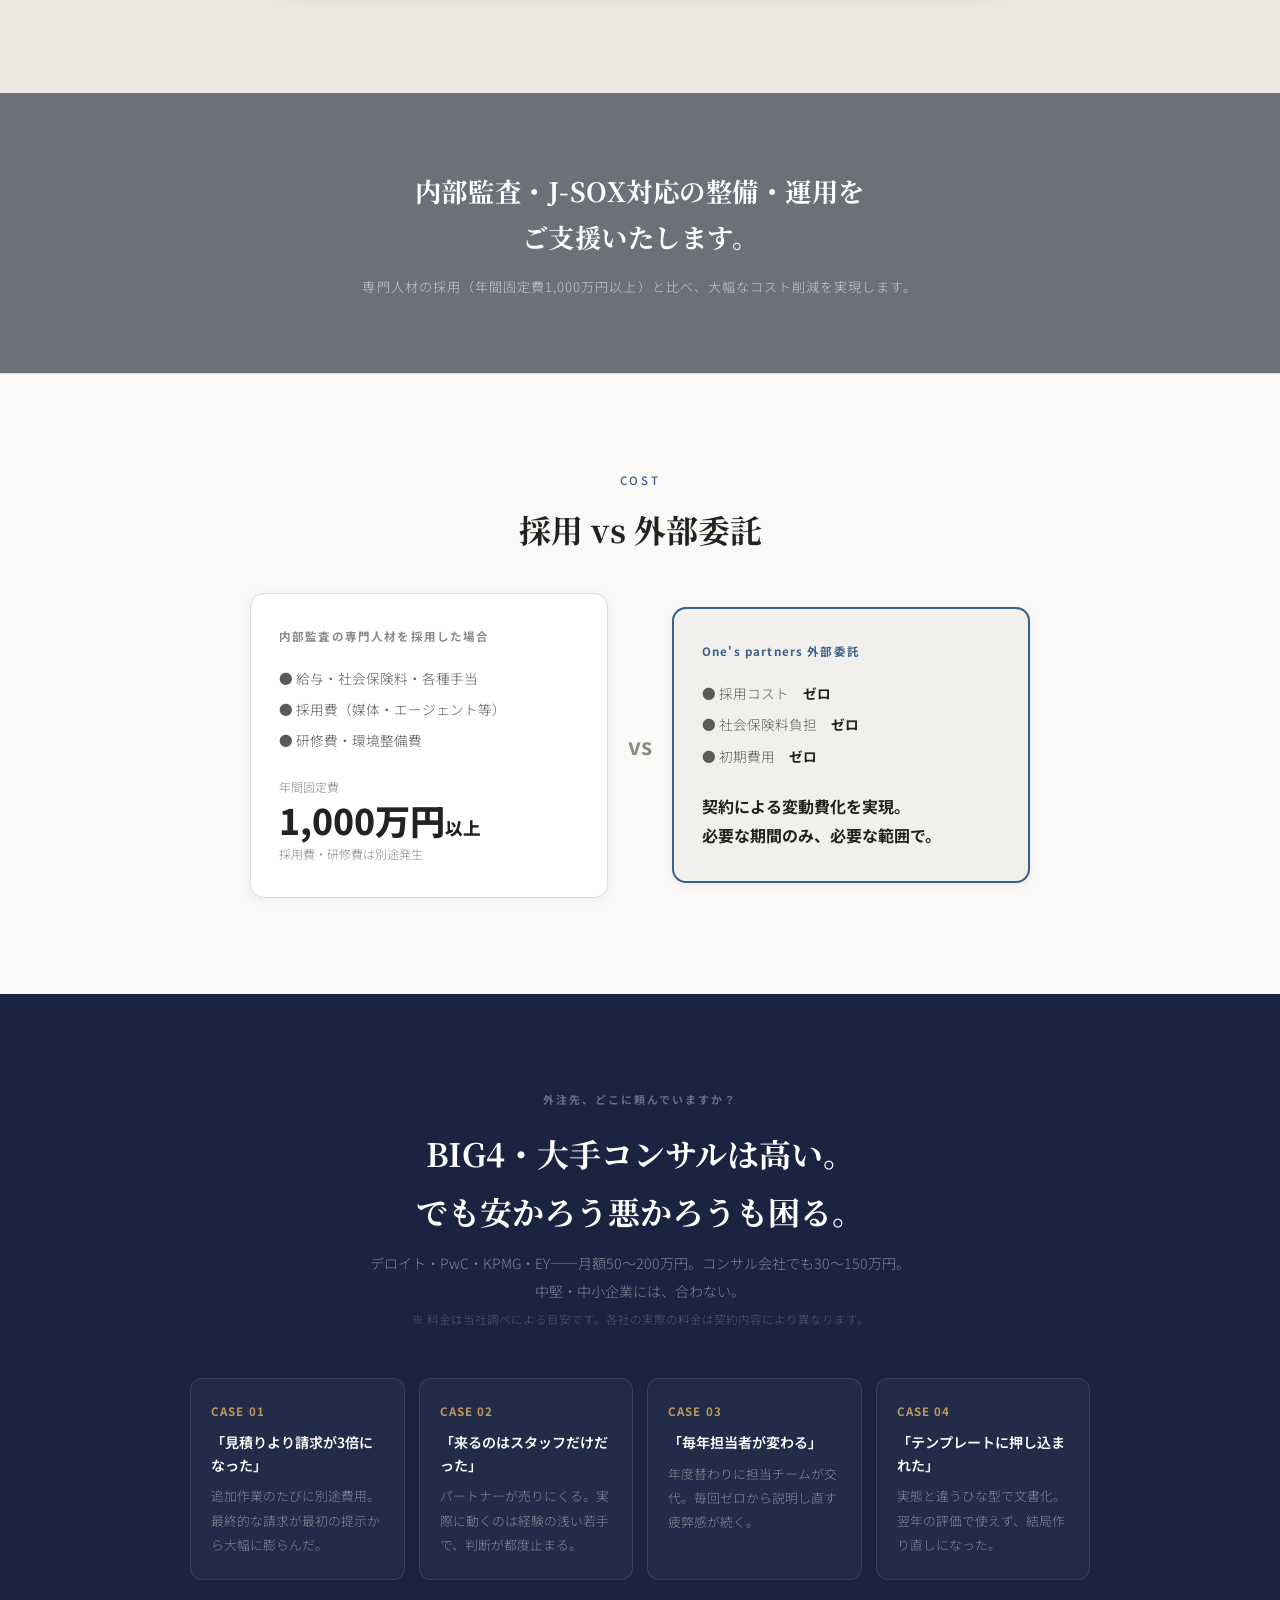
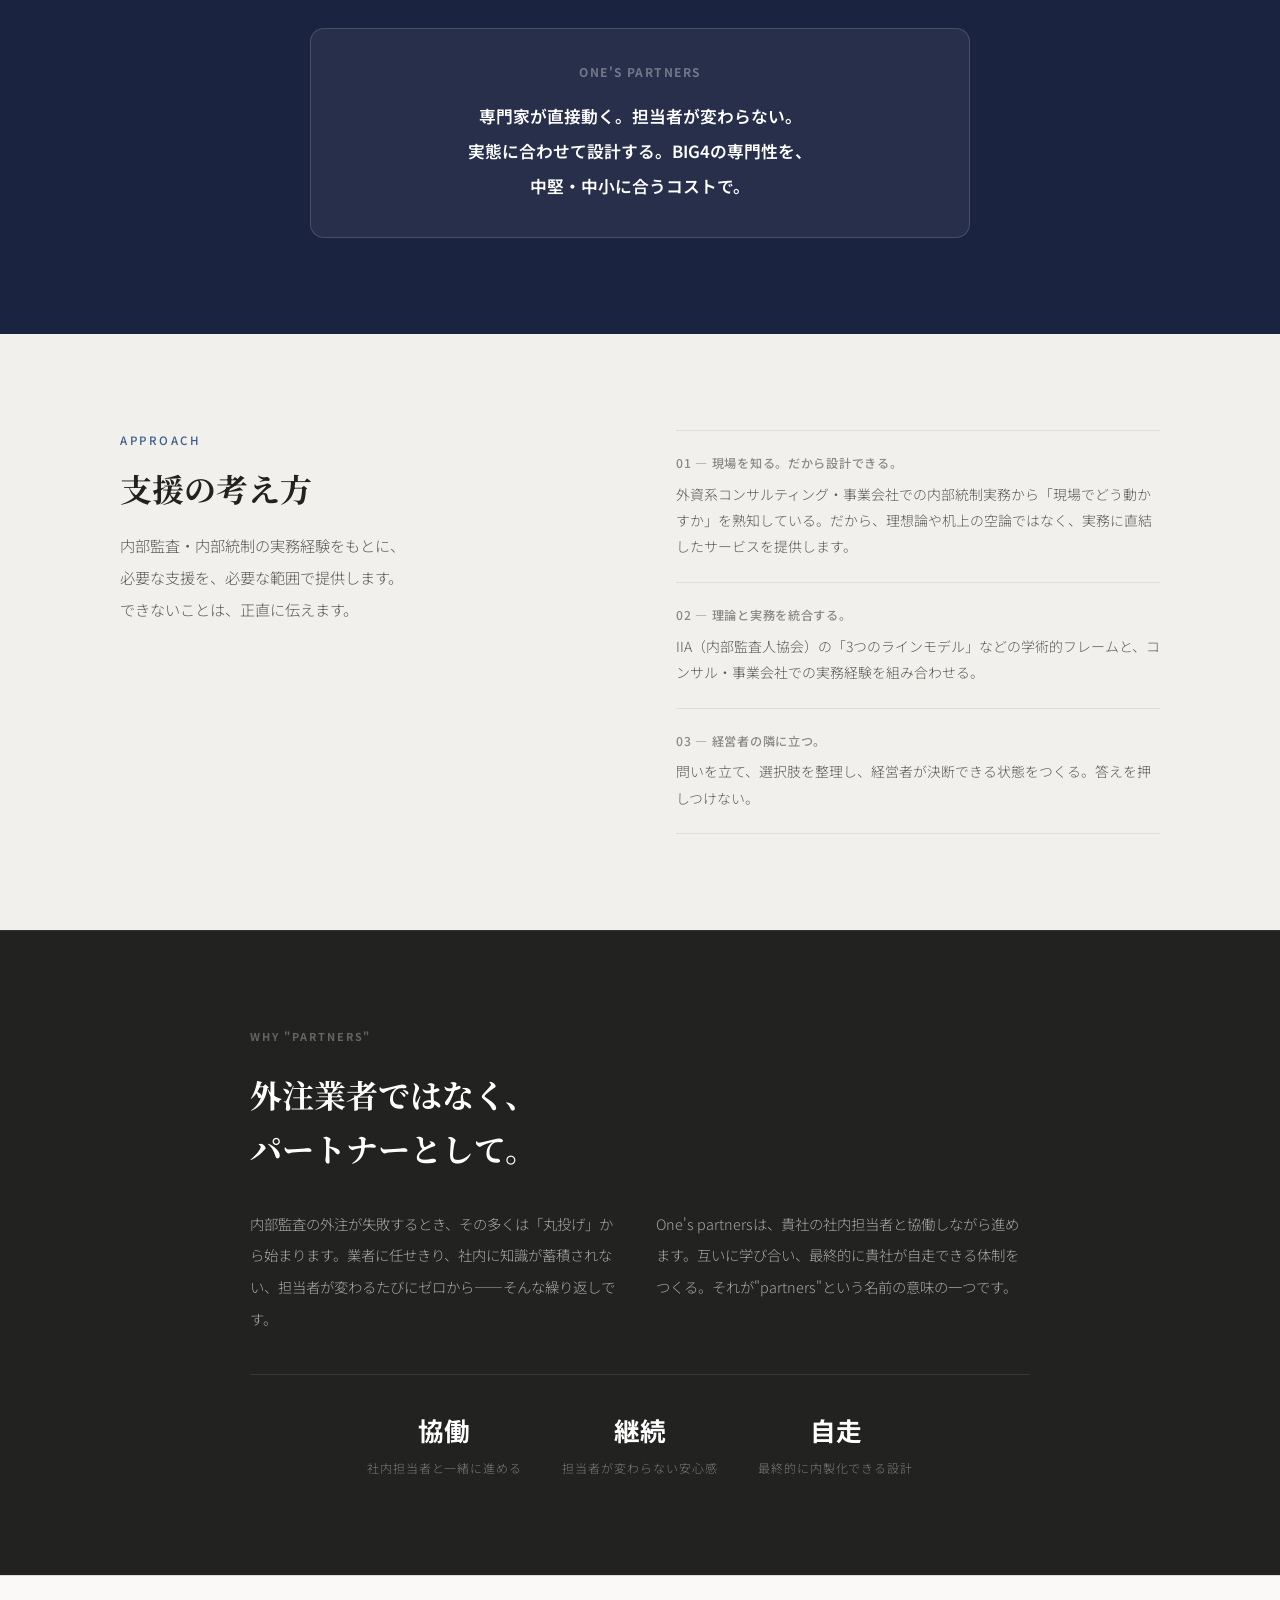
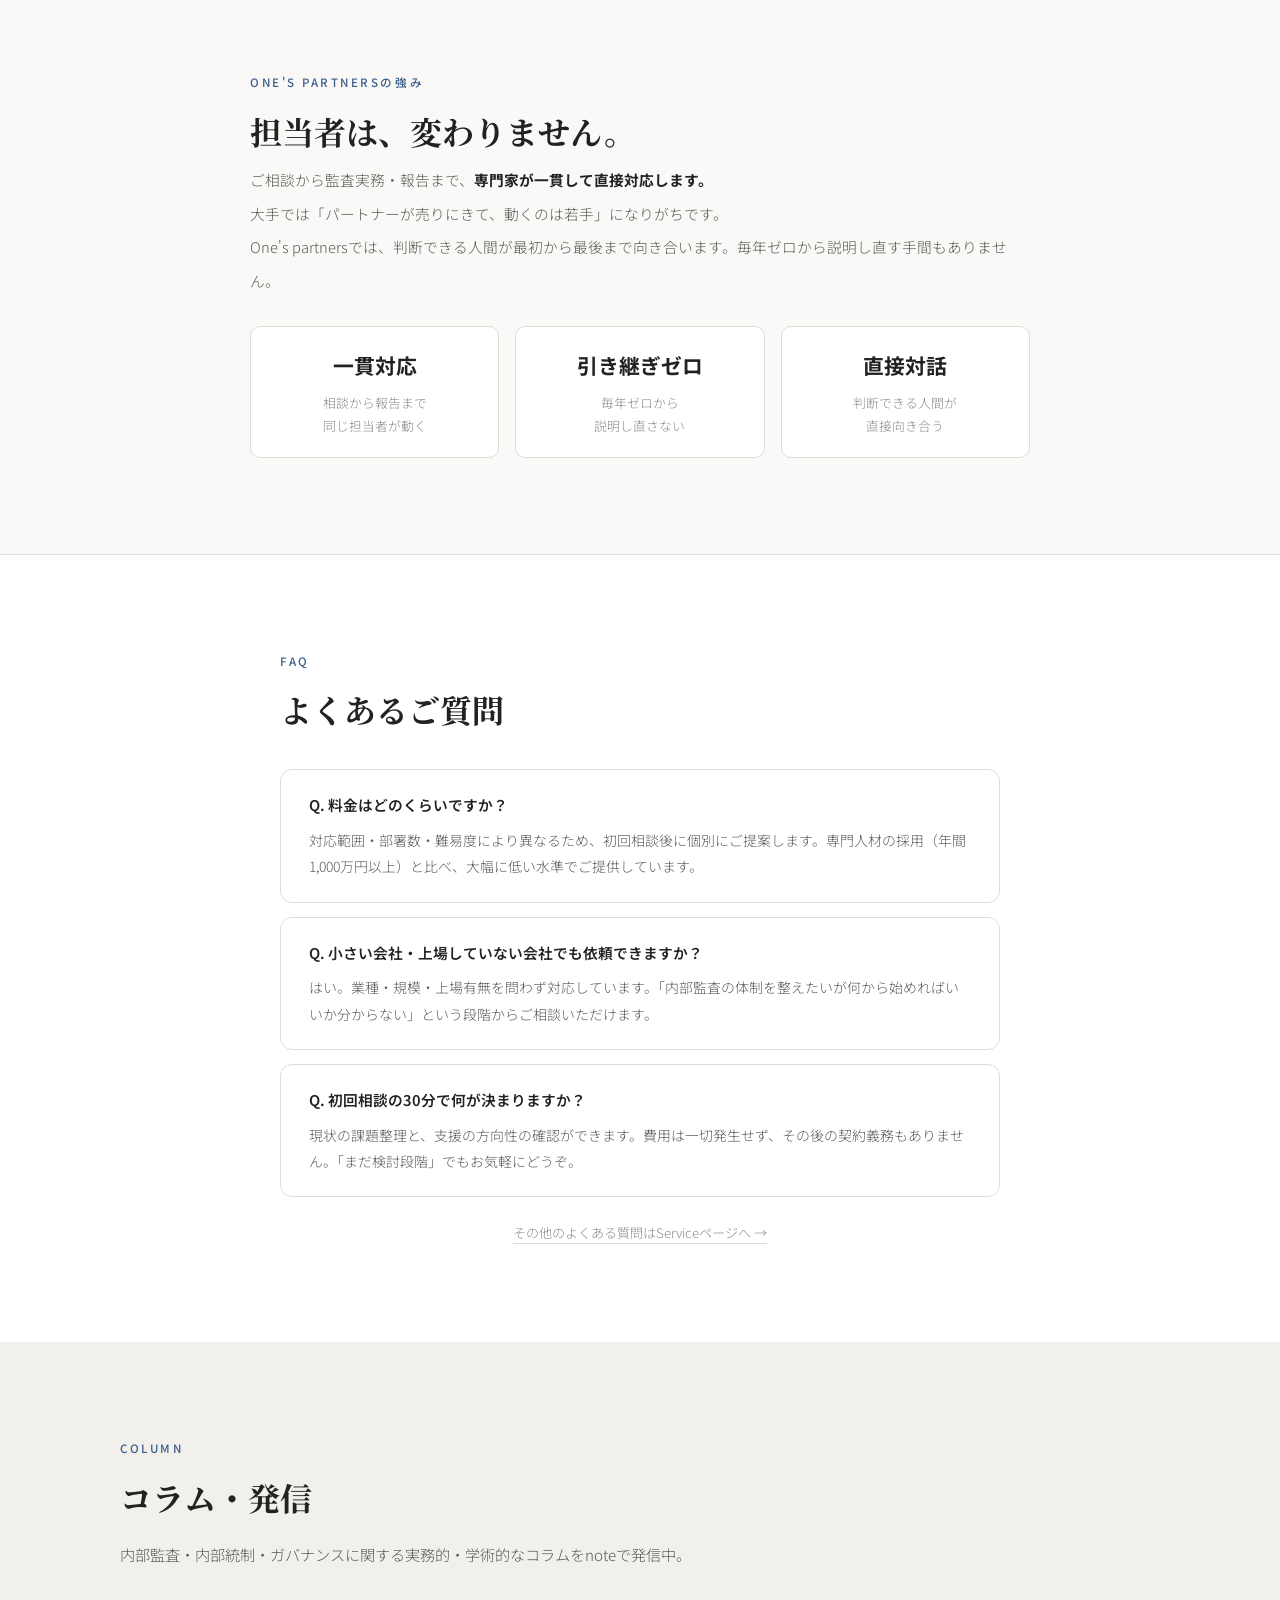
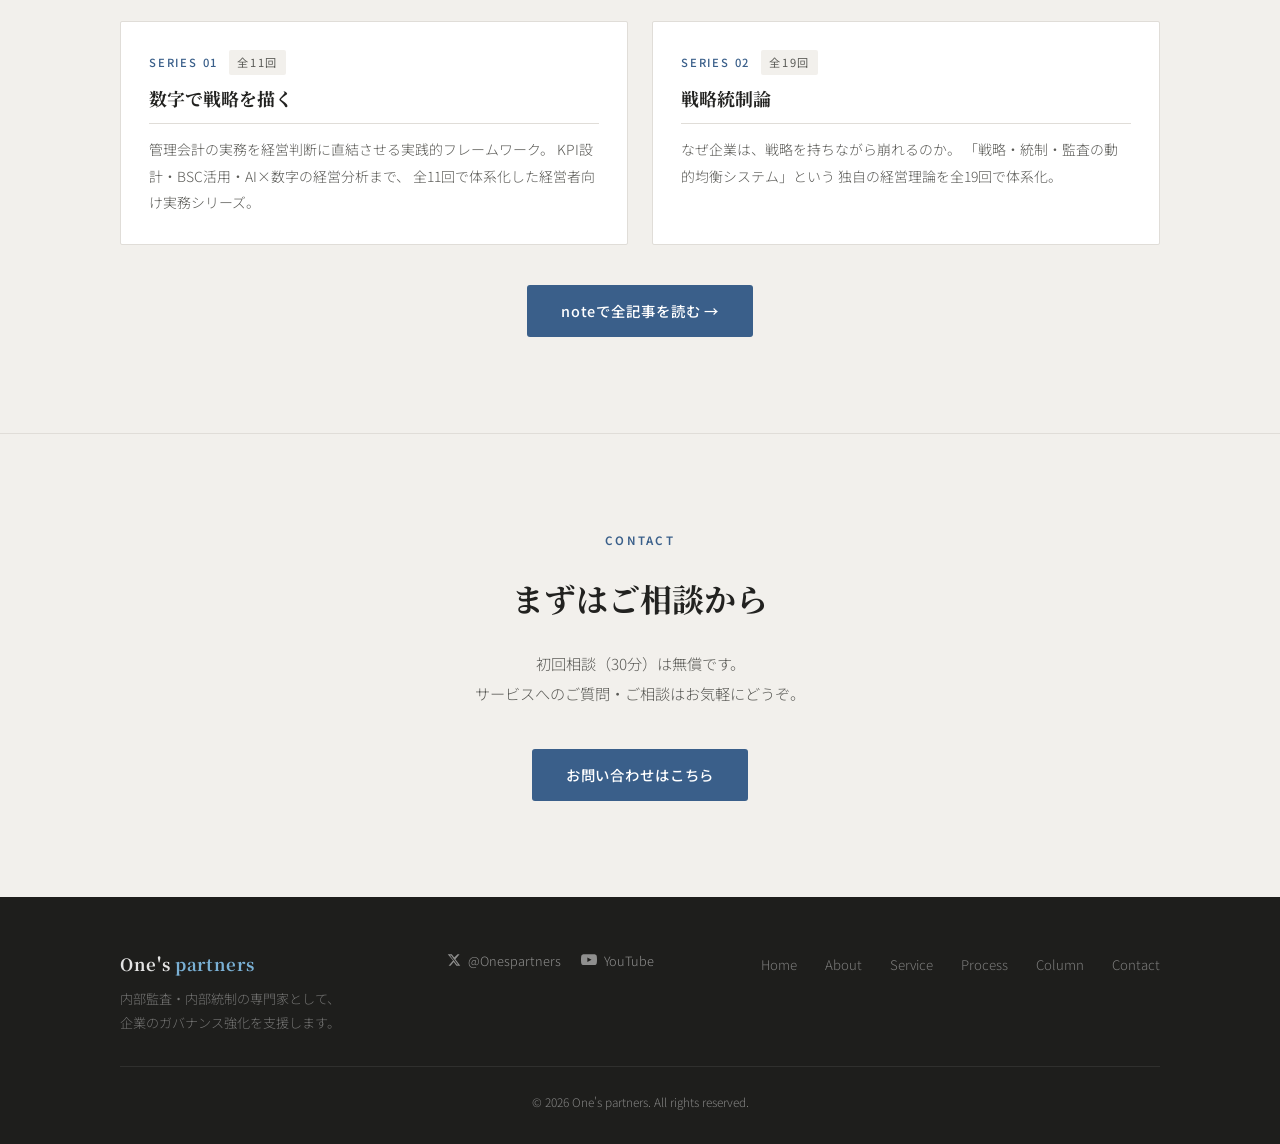
==== commit 157f97b9: "フッターSNSリンク追加・各種レイアウト改善 - 全ページフッターにX・YouTubeリンクを中央配置で追加 - about: 案件実績を横長カード型に再設計、挿絵SVG追加 - about: Cas" ====
--- a/index.html
+++ b/index.html
@@ -374,6 +374,16 @@
       <div>
         <a href="index.html" class="footer-logo">One's<span> partners</span></a>
         <p class="footer-desc">内部監査・内部統制の専門家として、<br>企業のガバナンス強化を支援します。</p>
+      </div>
+      <div style="flex:1; display:flex; justify-content:center; align-items:center; gap:20px;">
+        <a href="https://x.com/Onespartners" target="_blank" rel="noopener" style="display:inline-flex; align-items:center; gap:7px; font-size:0.8rem; color:rgba(255,255,255,0.5); text-decoration:none;">
+          <svg width="14" height="14" viewBox="0 0 24 24" fill="currentColor"><path d="M18.244 2.25h3.308l-7.227 8.26 8.502 11.24H16.17l-4.714-6.231-5.401 6.231H2.746l7.73-8.835L1.254 2.25H8.08l4.261 5.636 5.903-5.636zm-1.161 17.52h1.833L7.084 4.126H5.117z"/></svg>
+          @Onespartners
+        </a>
+        <a href="https://www.youtube.com/@Onespartners" target="_blank" rel="noopener" style="display:inline-flex; align-items:center; gap:7px; font-size:0.8rem; color:rgba(255,255,255,0.5); text-decoration:none;">
+          <svg width="16" height="12" viewBox="0 0 24 17" fill="currentColor"><path d="M23.495 2.205a3.02 3.02 0 0 0-2.122-2.136C19.505 0 12 0 12 0S4.495 0 2.627.069a3.02 3.02 0 0 0-2.122 2.136C0 4.069 0 8.035 0 8.035s0 3.966.505 5.83a3.02 3.02 0 0 0 2.122 2.136C4.495 16.07 12 16.07 12 16.07s7.505 0 9.373-.07a3.02 3.02 0 0 0 2.122-2.136C24 12 24 8.035 24 8.035s0-3.966-.505-5.83zM9.545 11.44V4.63l6.272 3.405-6.272 3.404z"/></svg>
+          YouTube
+        </a>
       </div>
       <ul class="footer-nav">
         <li><a href="index.html">Home</a></li>
--- a/css/style.css
+++ b/css/style.css
@@ -929,7 +929,7 @@
   letter-spacing: 0.04em;
 }
 
-.footer-logo span { color: rgba(255,255,255,0.5); }
+.footer-logo span { color: #7ab0d4; }
 
 .footer-desc {
   font-size: 0.82rem;
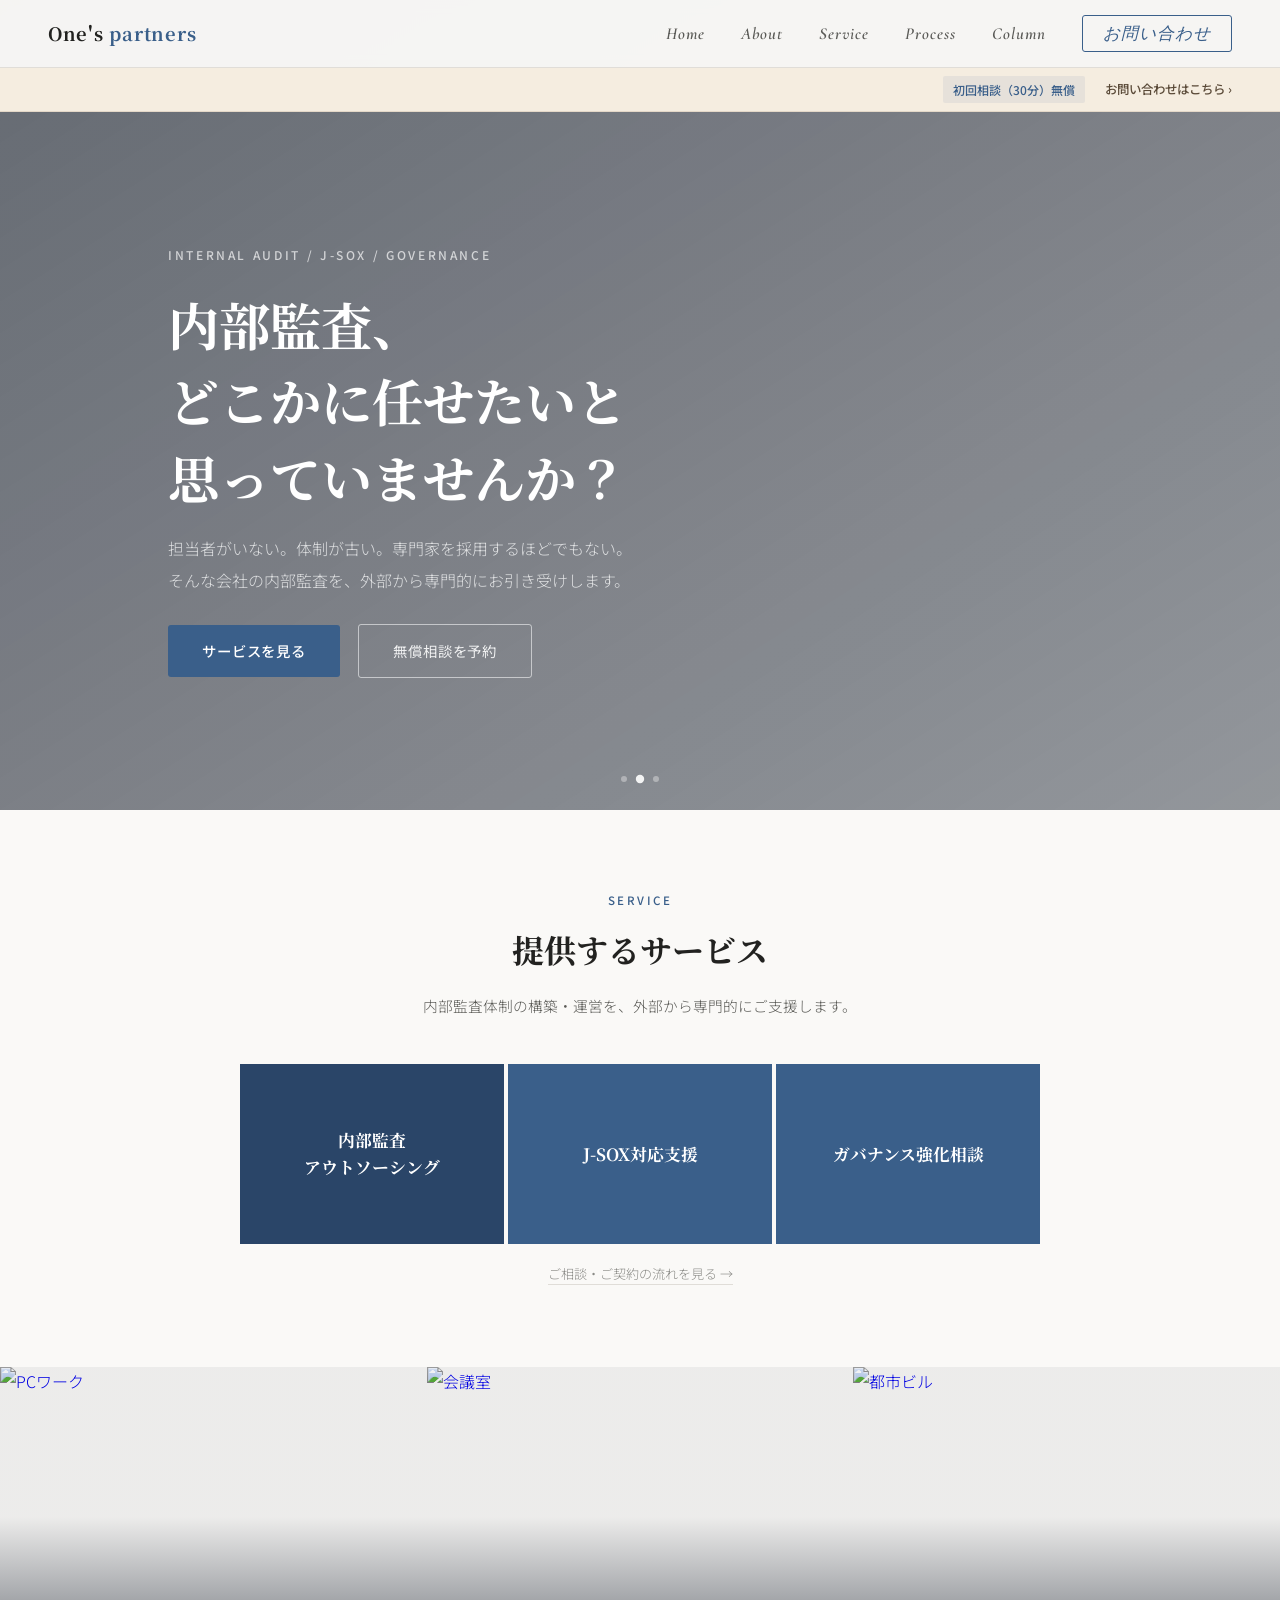
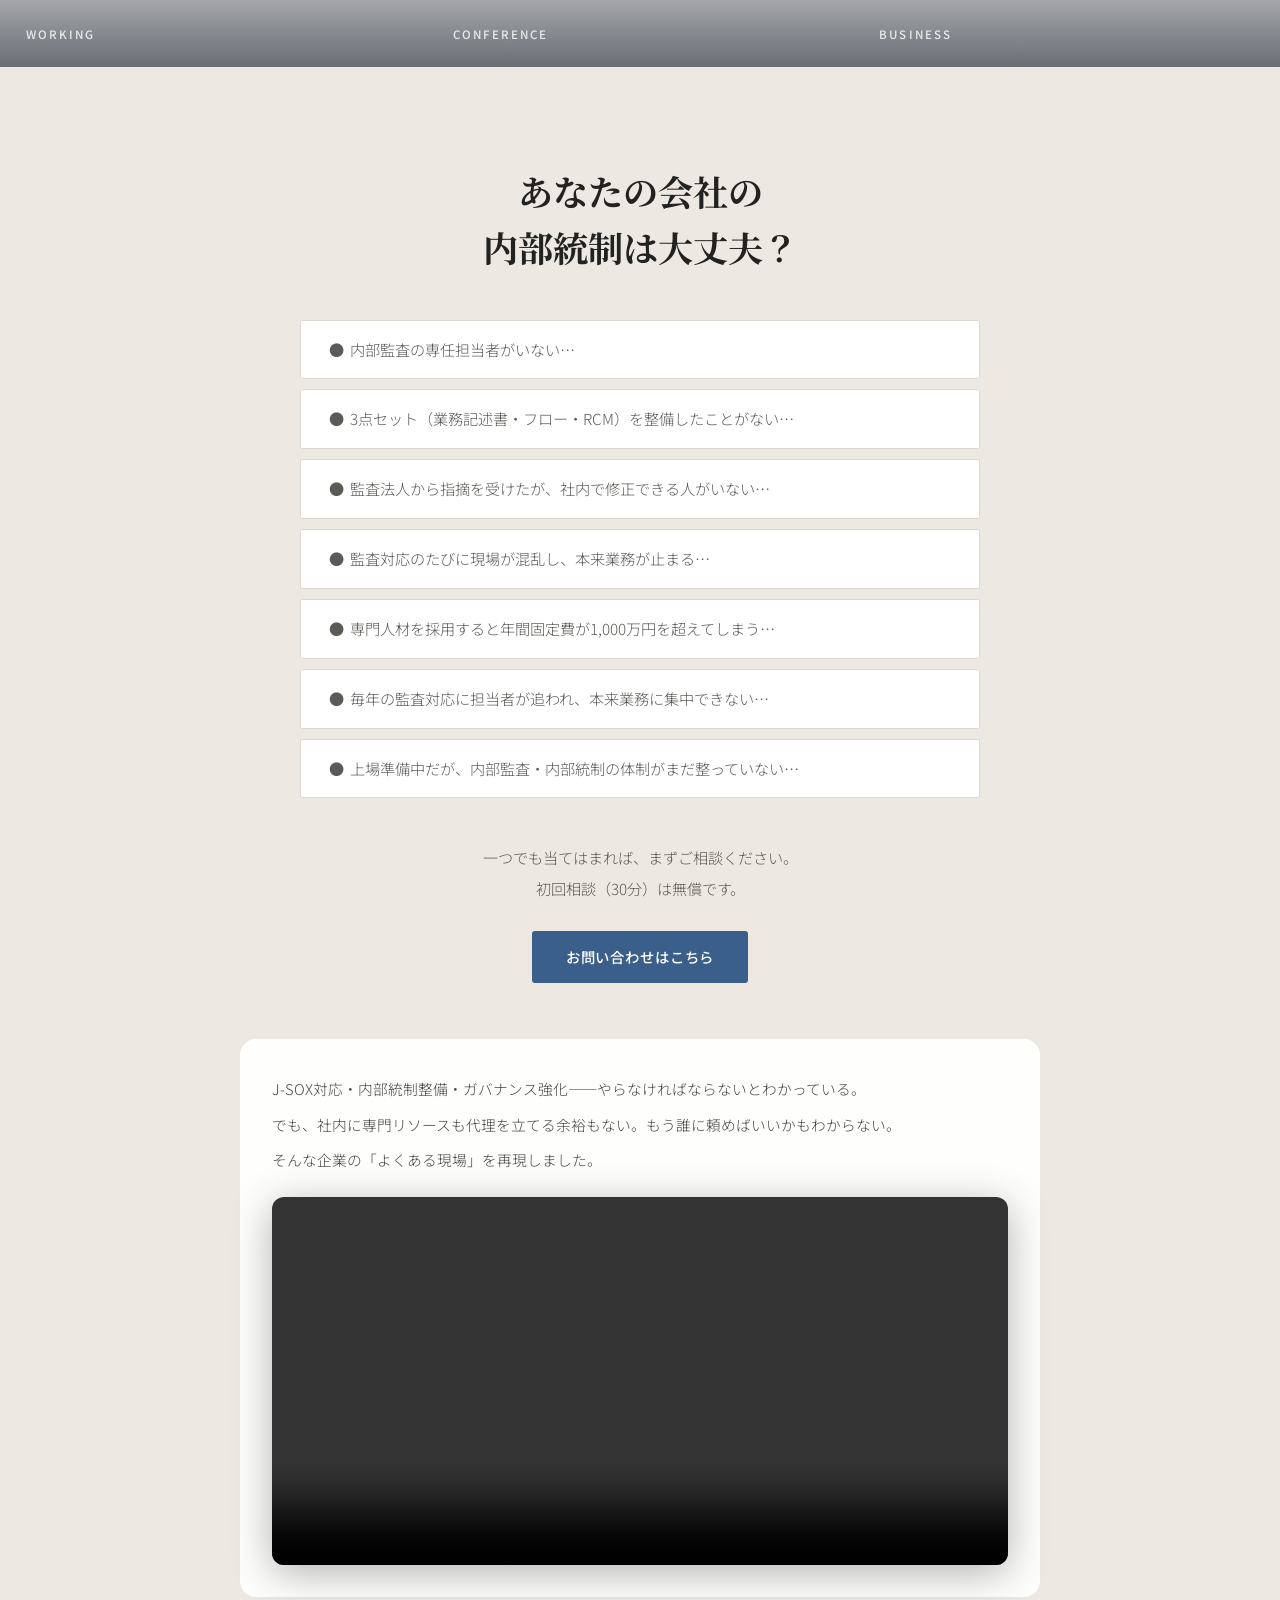
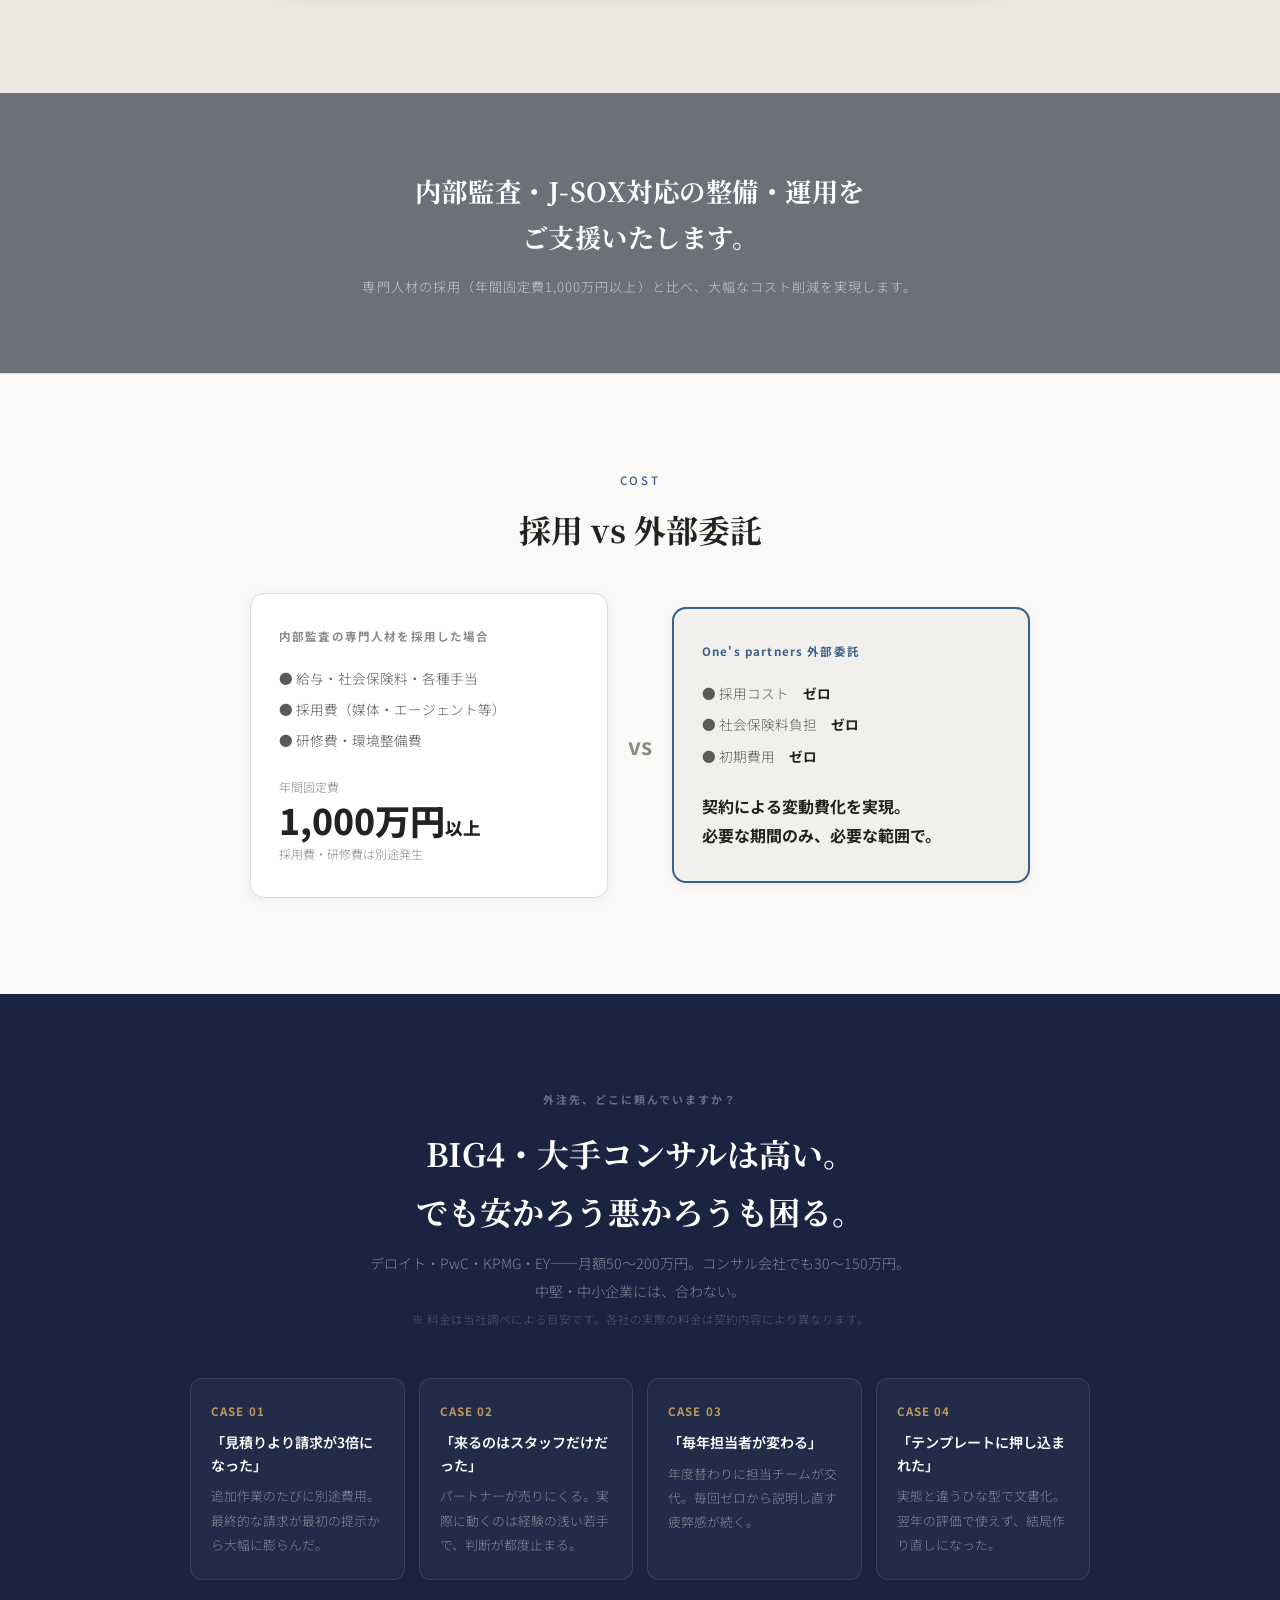
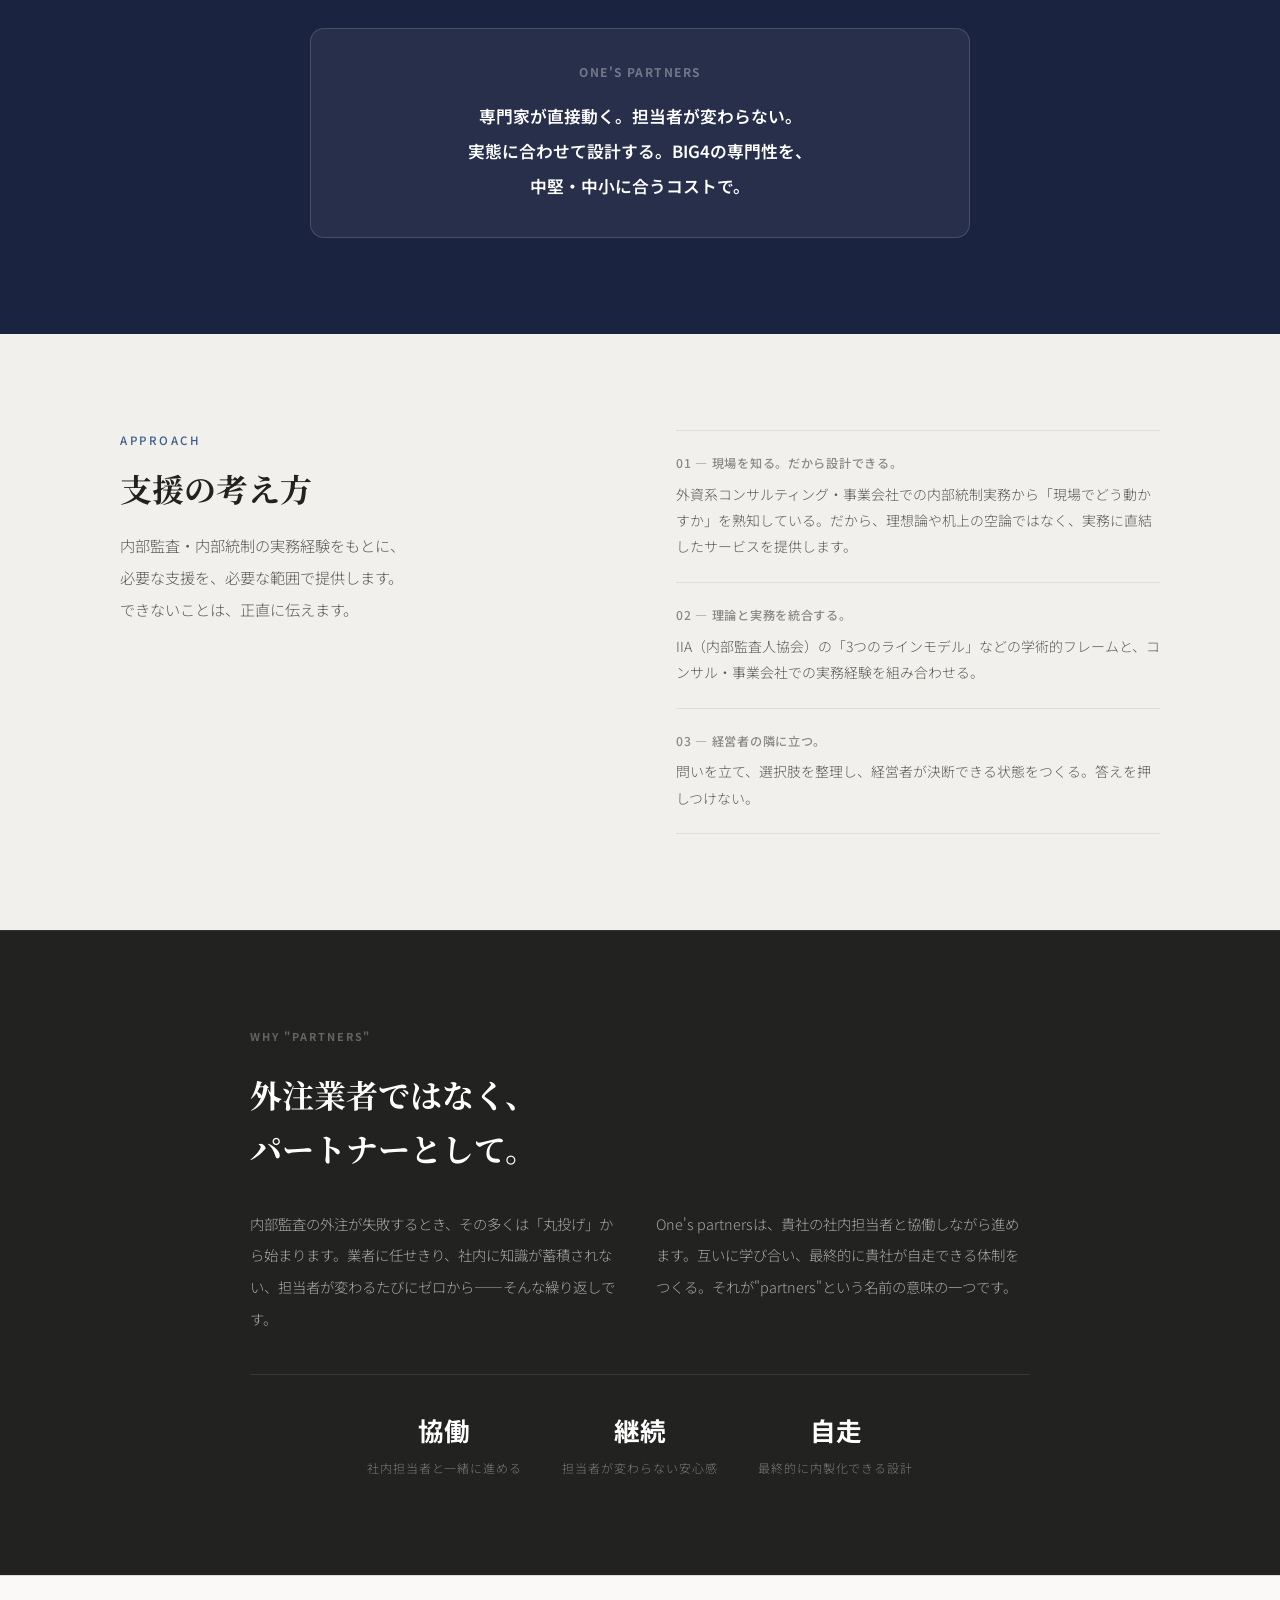
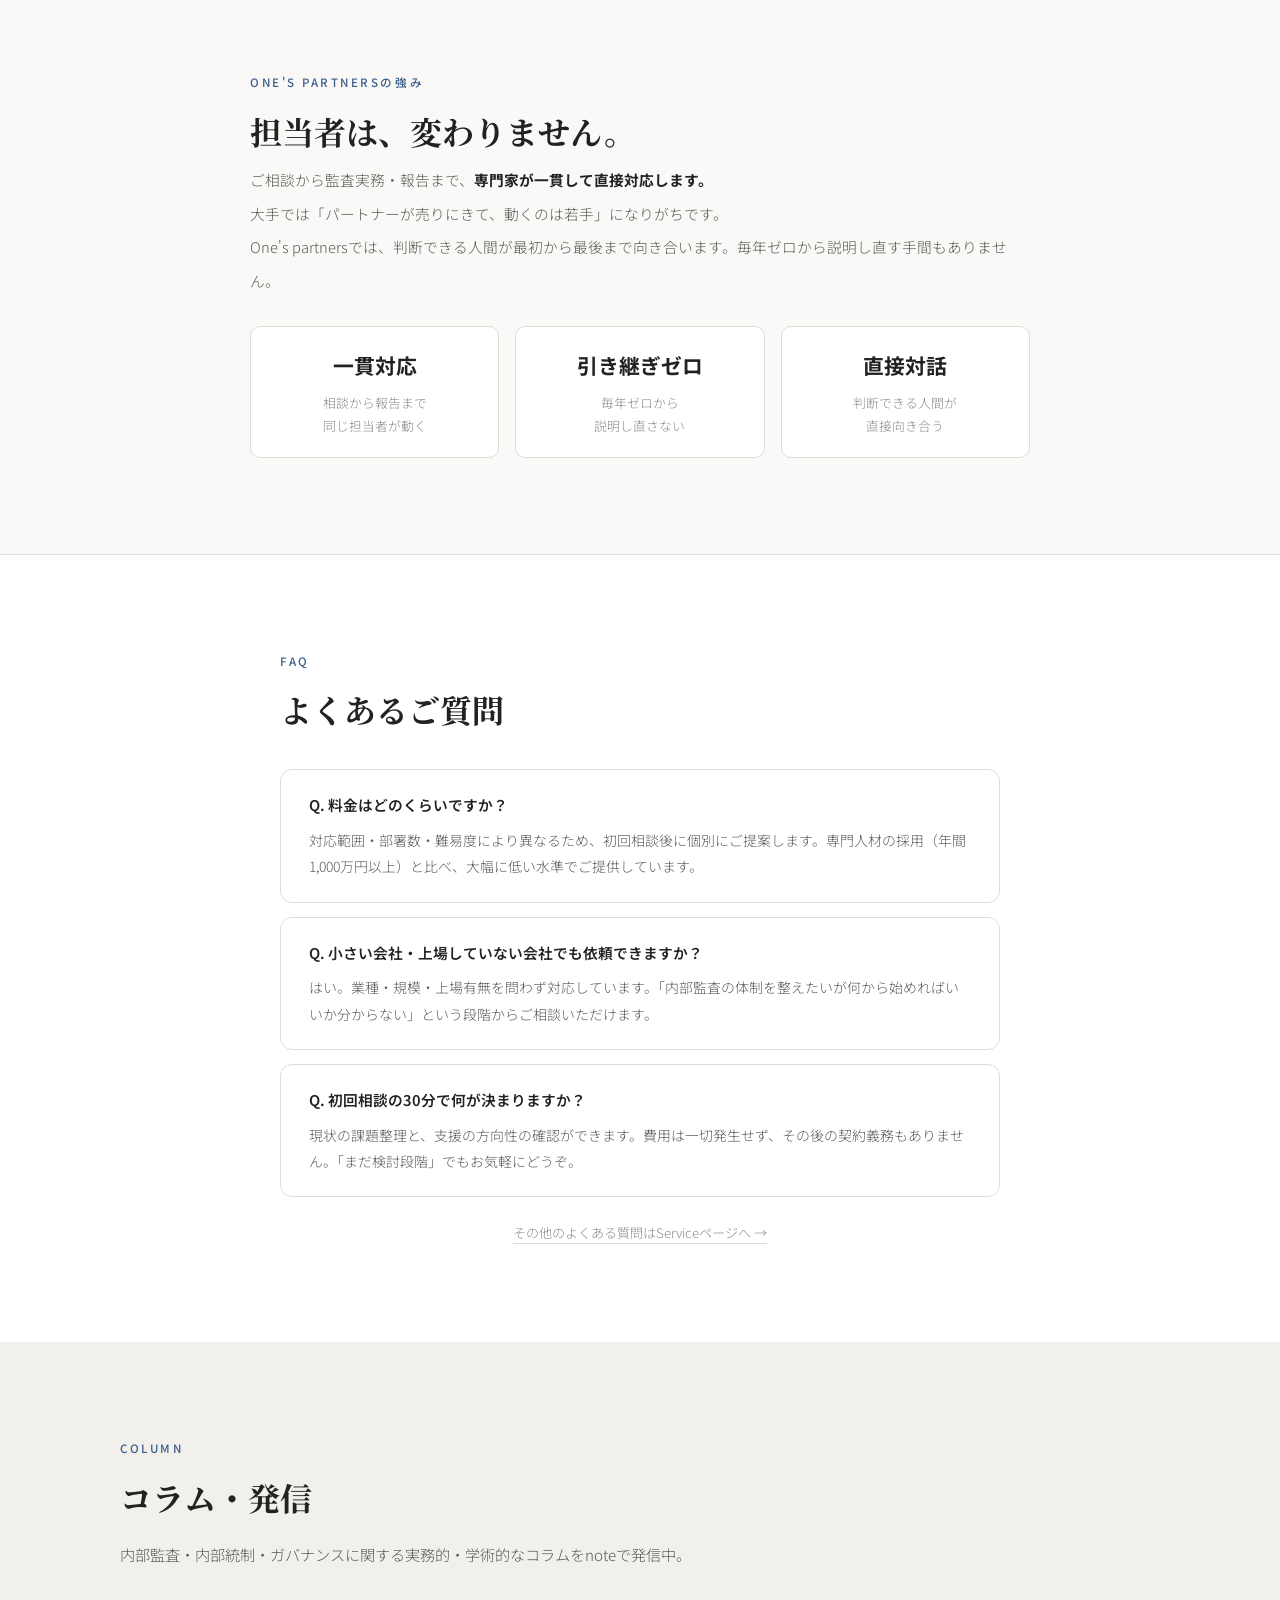
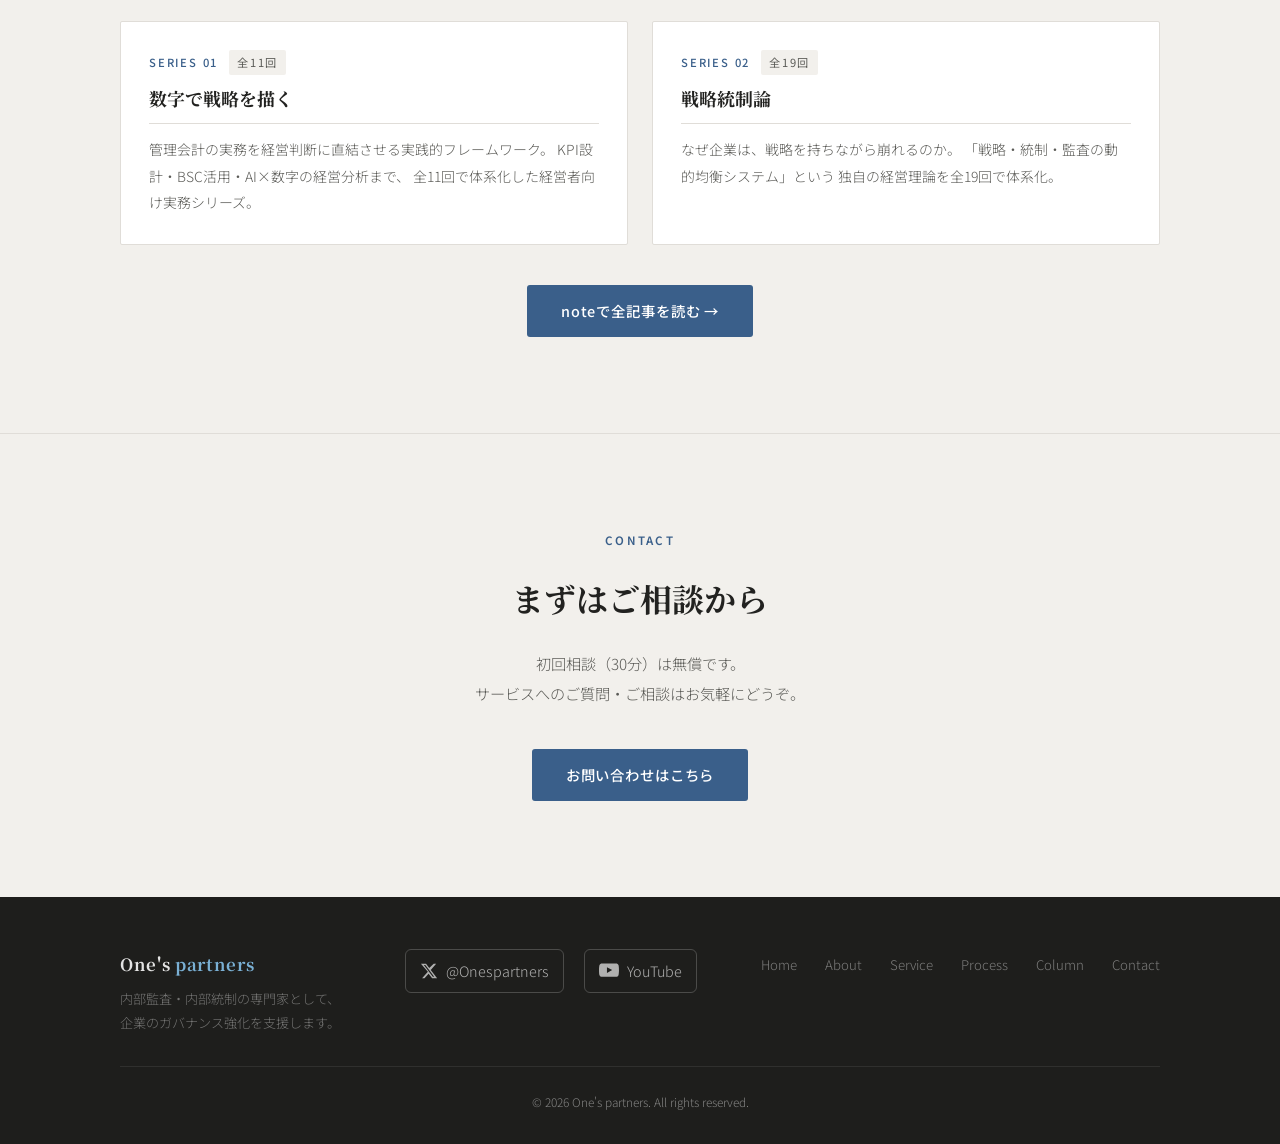
==== commit 31a91db6: "フッターSNSボタンを拡大・枠線付きに変更 Co-Authored-By: Claude Sonnet 4.6 <noreply@anthropic.com>" ====
--- a/index.html
+++ b/index.html
@@ -376,12 +376,12 @@
         <p class="footer-desc">内部監査・内部統制の専門家として、<br>企業のガバナンス強化を支援します。</p>
       </div>
       <div style="flex:1; display:flex; justify-content:center; align-items:center; gap:20px;">
-        <a href="https://x.com/Onespartners" target="_blank" rel="noopener" style="display:inline-flex; align-items:center; gap:7px; font-size:0.8rem; color:rgba(255,255,255,0.5); text-decoration:none;">
-          <svg width="14" height="14" viewBox="0 0 24 24" fill="currentColor"><path d="M18.244 2.25h3.308l-7.227 8.26 8.502 11.24H16.17l-4.714-6.231-5.401 6.231H2.746l7.73-8.835L1.254 2.25H8.08l4.261 5.636 5.903-5.636zm-1.161 17.52h1.833L7.084 4.126H5.117z"/></svg>
+        <a href="https://x.com/Onespartners" target="_blank" rel="noopener" style="display:inline-flex; align-items:center; gap:8px; font-size:0.9rem; color:rgba(255,255,255,0.65); text-decoration:none; padding:8px 14px; border:1px solid rgba(255,255,255,0.2); border-radius:6px;">
+          <svg width="18" height="18" viewBox="0 0 24 24" fill="currentColor"><path d="M18.244 2.25h3.308l-7.227 8.26 8.502 11.24H16.17l-4.714-6.231-5.401 6.231H2.746l7.73-8.835L1.254 2.25H8.08l4.261 5.636 5.903-5.636zm-1.161 17.52h1.833L7.084 4.126H5.117z"/></svg>
           @Onespartners
         </a>
-        <a href="https://www.youtube.com/@Onespartners" target="_blank" rel="noopener" style="display:inline-flex; align-items:center; gap:7px; font-size:0.8rem; color:rgba(255,255,255,0.5); text-decoration:none;">
-          <svg width="16" height="12" viewBox="0 0 24 17" fill="currentColor"><path d="M23.495 2.205a3.02 3.02 0 0 0-2.122-2.136C19.505 0 12 0 12 0S4.495 0 2.627.069a3.02 3.02 0 0 0-2.122 2.136C0 4.069 0 8.035 0 8.035s0 3.966.505 5.83a3.02 3.02 0 0 0 2.122 2.136C4.495 16.07 12 16.07 12 16.07s7.505 0 9.373-.07a3.02 3.02 0 0 0 2.122-2.136C24 12 24 8.035 24 8.035s0-3.966-.505-5.83zM9.545 11.44V4.63l6.272 3.405-6.272 3.404z"/></svg>
+        <a href="https://www.youtube.com/@Onespartners" target="_blank" rel="noopener" style="display:inline-flex; align-items:center; gap:8px; font-size:0.9rem; color:rgba(255,255,255,0.65); text-decoration:none; padding:8px 14px; border:1px solid rgba(255,255,255,0.2); border-radius:6px;">
+          <svg width="20" height="15" viewBox="0 0 24 17" fill="currentColor"><path d="M23.495 2.205a3.02 3.02 0 0 0-2.122-2.136C19.505 0 12 0 12 0S4.495 0 2.627.069a3.02 3.02 0 0 0-2.122 2.136C0 4.069 0 8.035 0 8.035s0 3.966.505 5.83a3.02 3.02 0 0 0 2.122 2.136C4.495 16.07 12 16.07 12 16.07s7.505 0 9.373-.07a3.02 3.02 0 0 0 2.122-2.136C24 12 24 8.035 24 8.035s0-3.966-.505-5.83zM9.545 11.44V4.63l6.272 3.405-6.272 3.404z"/></svg>
           YouTube
         </a>
       </div>
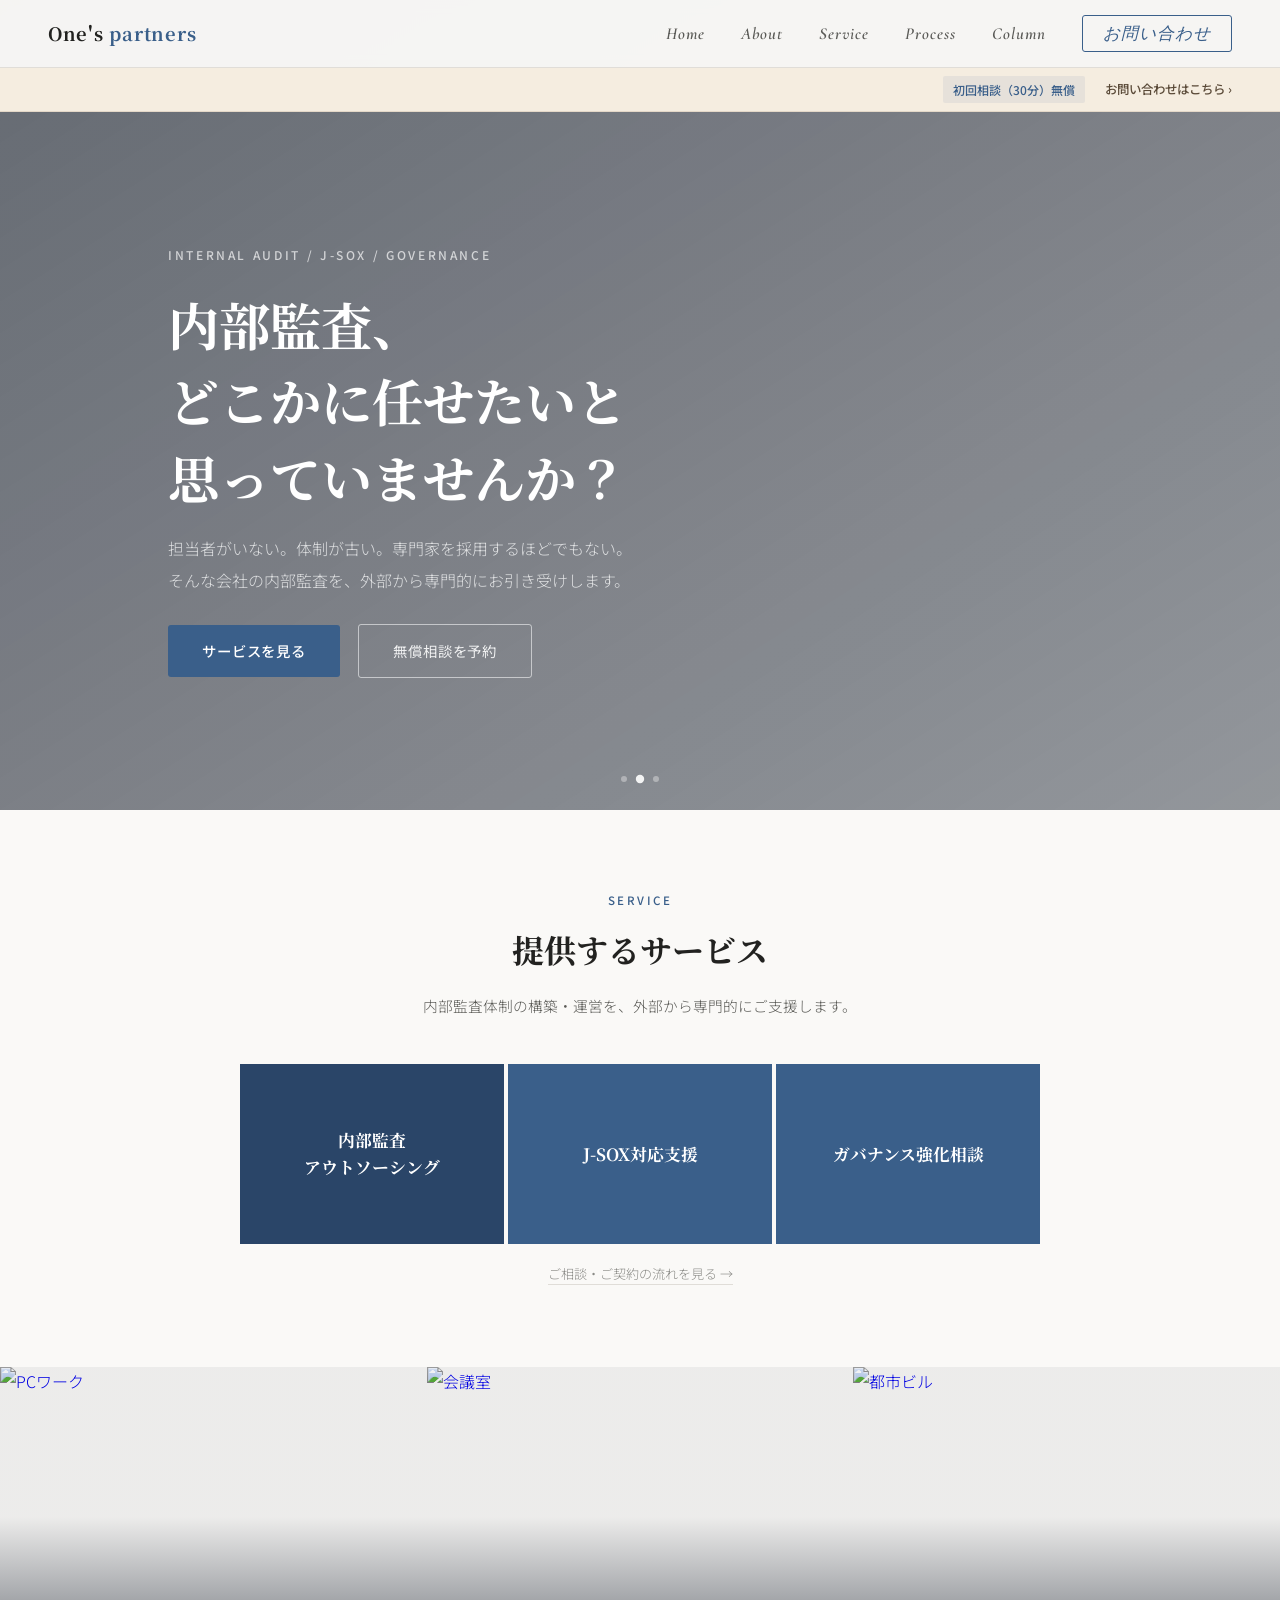
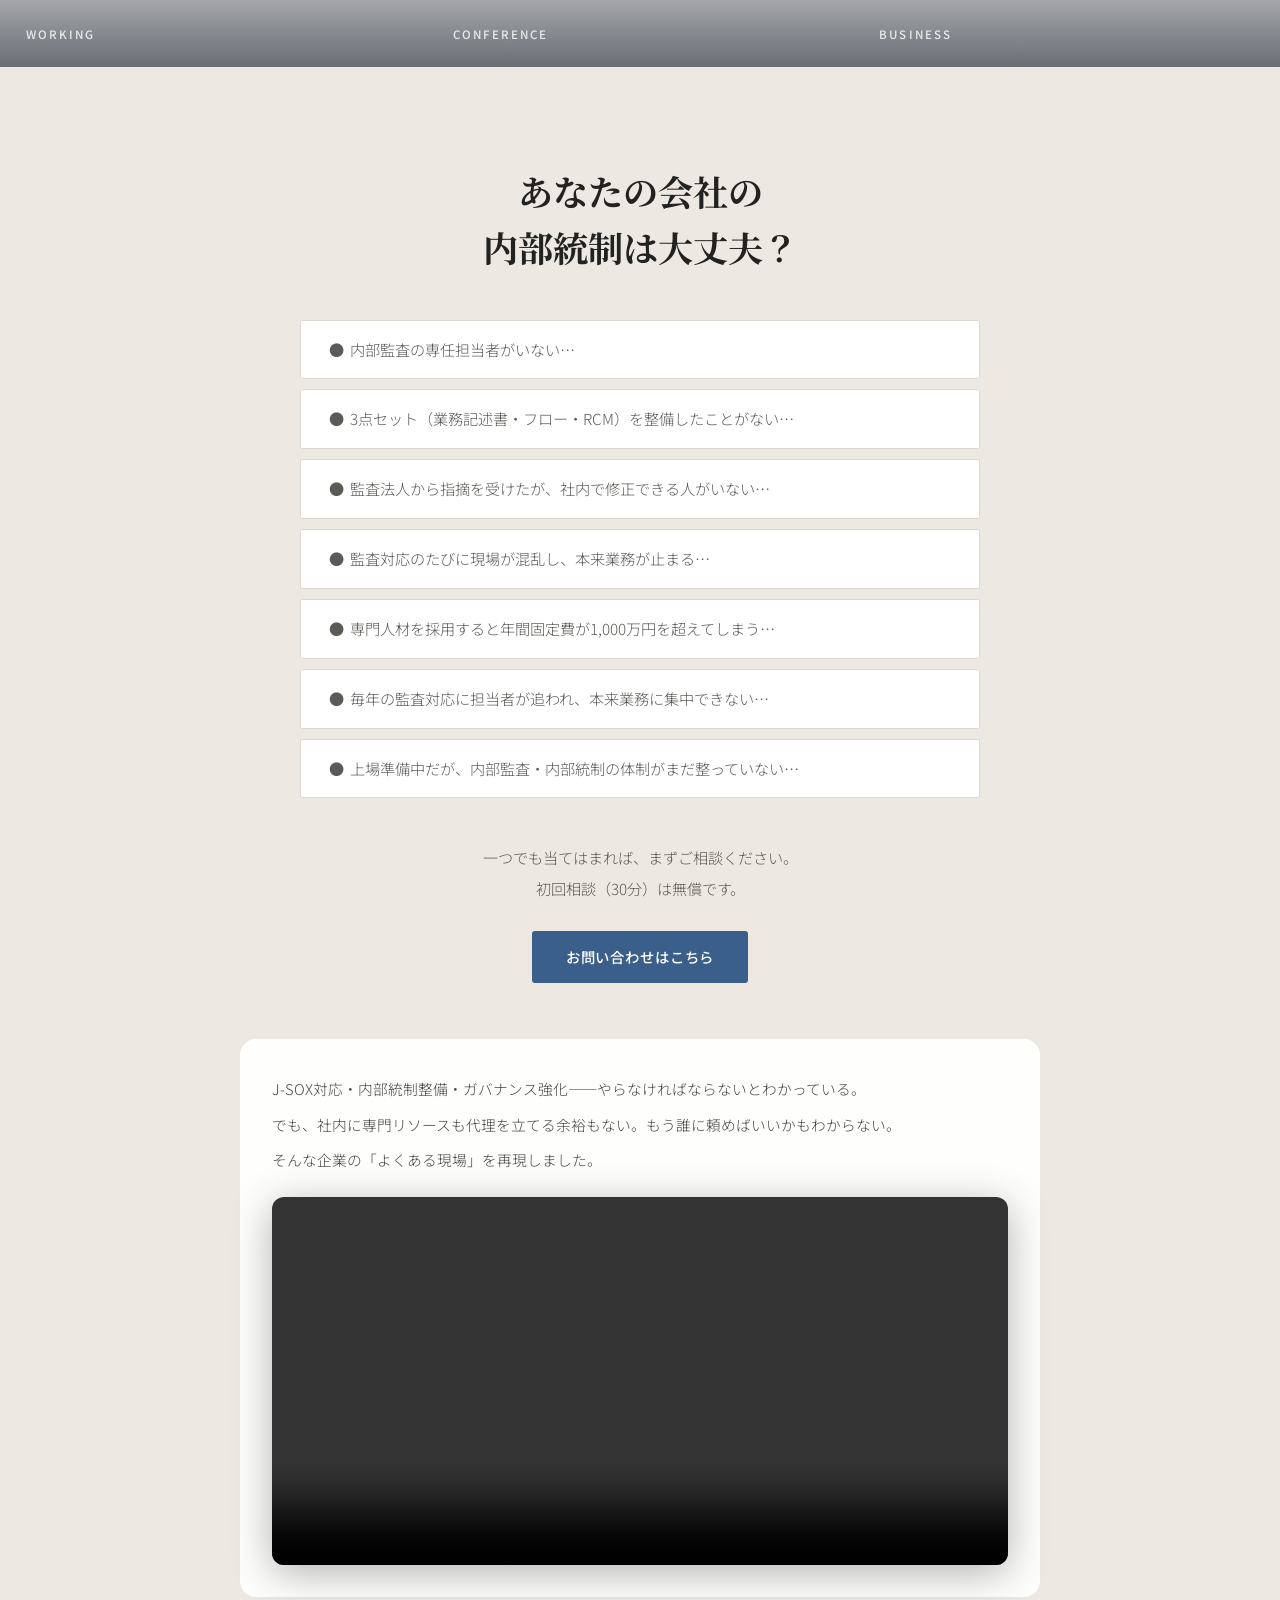
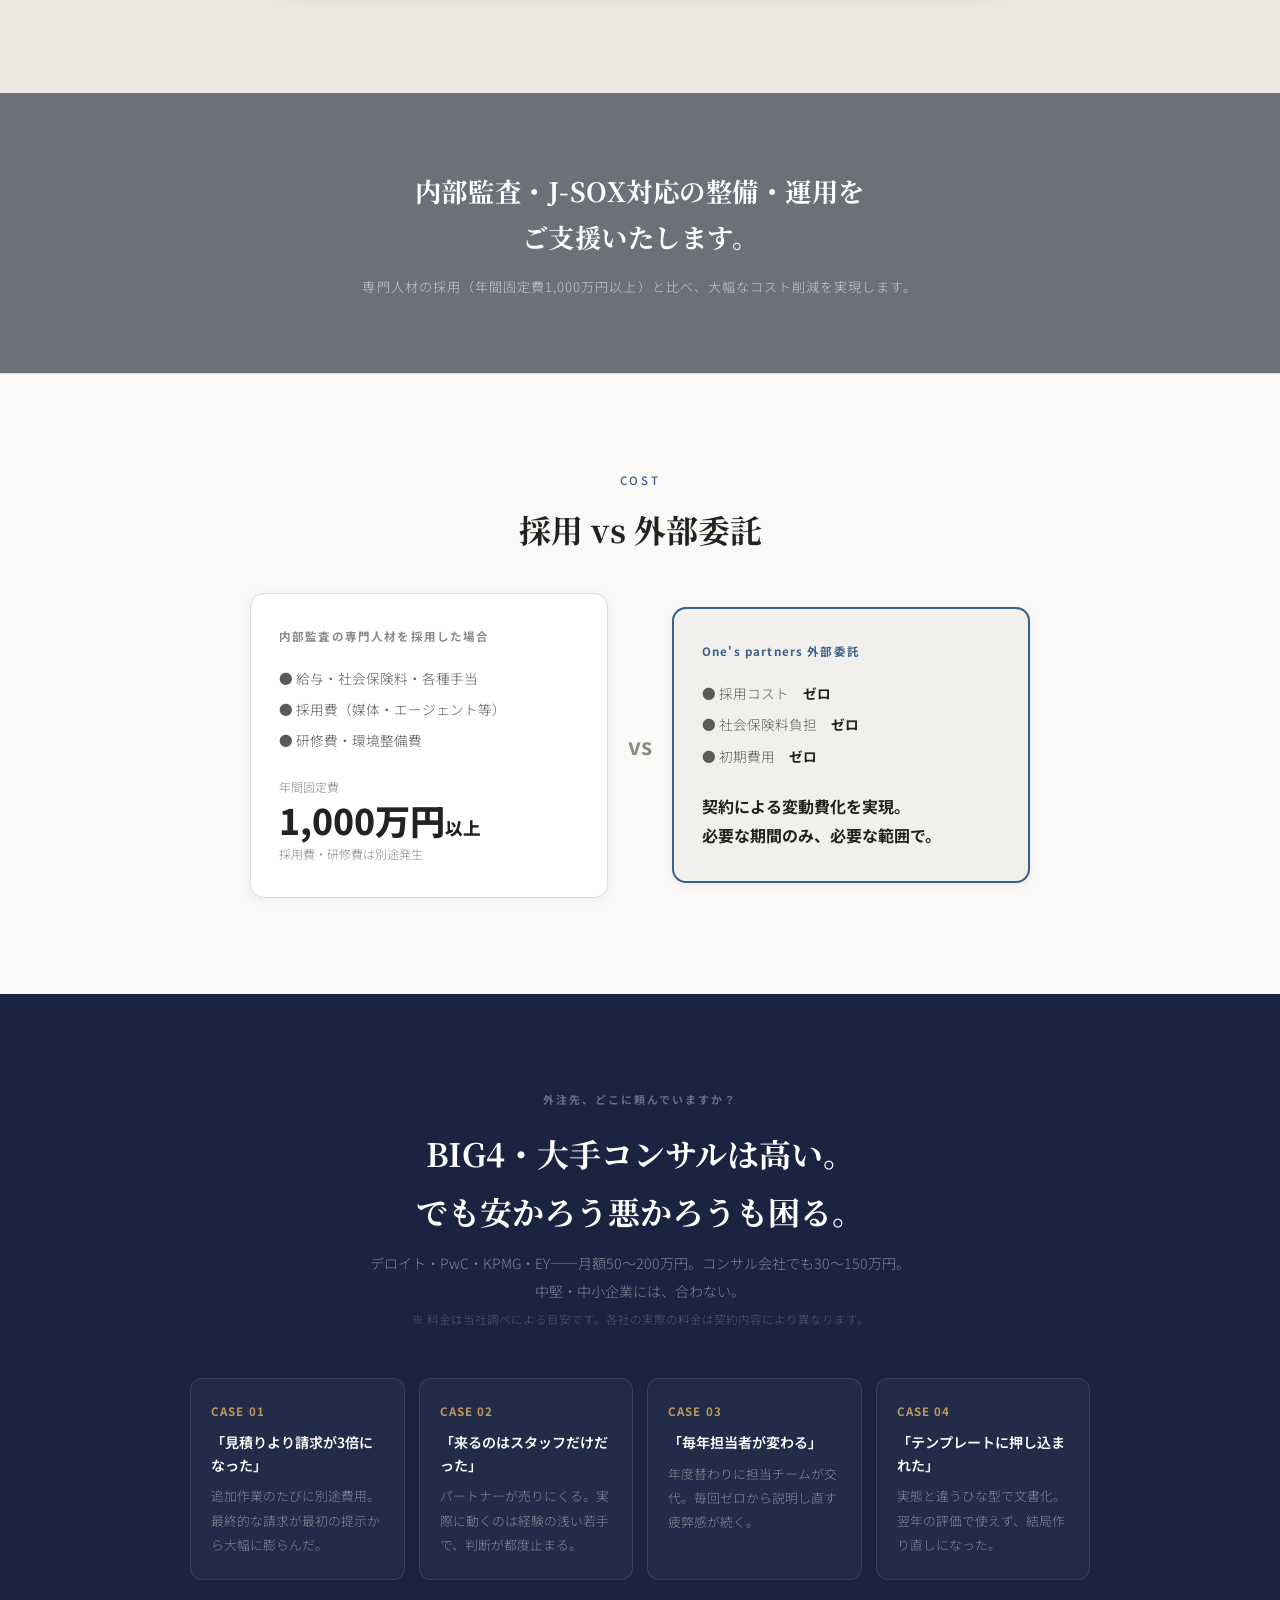
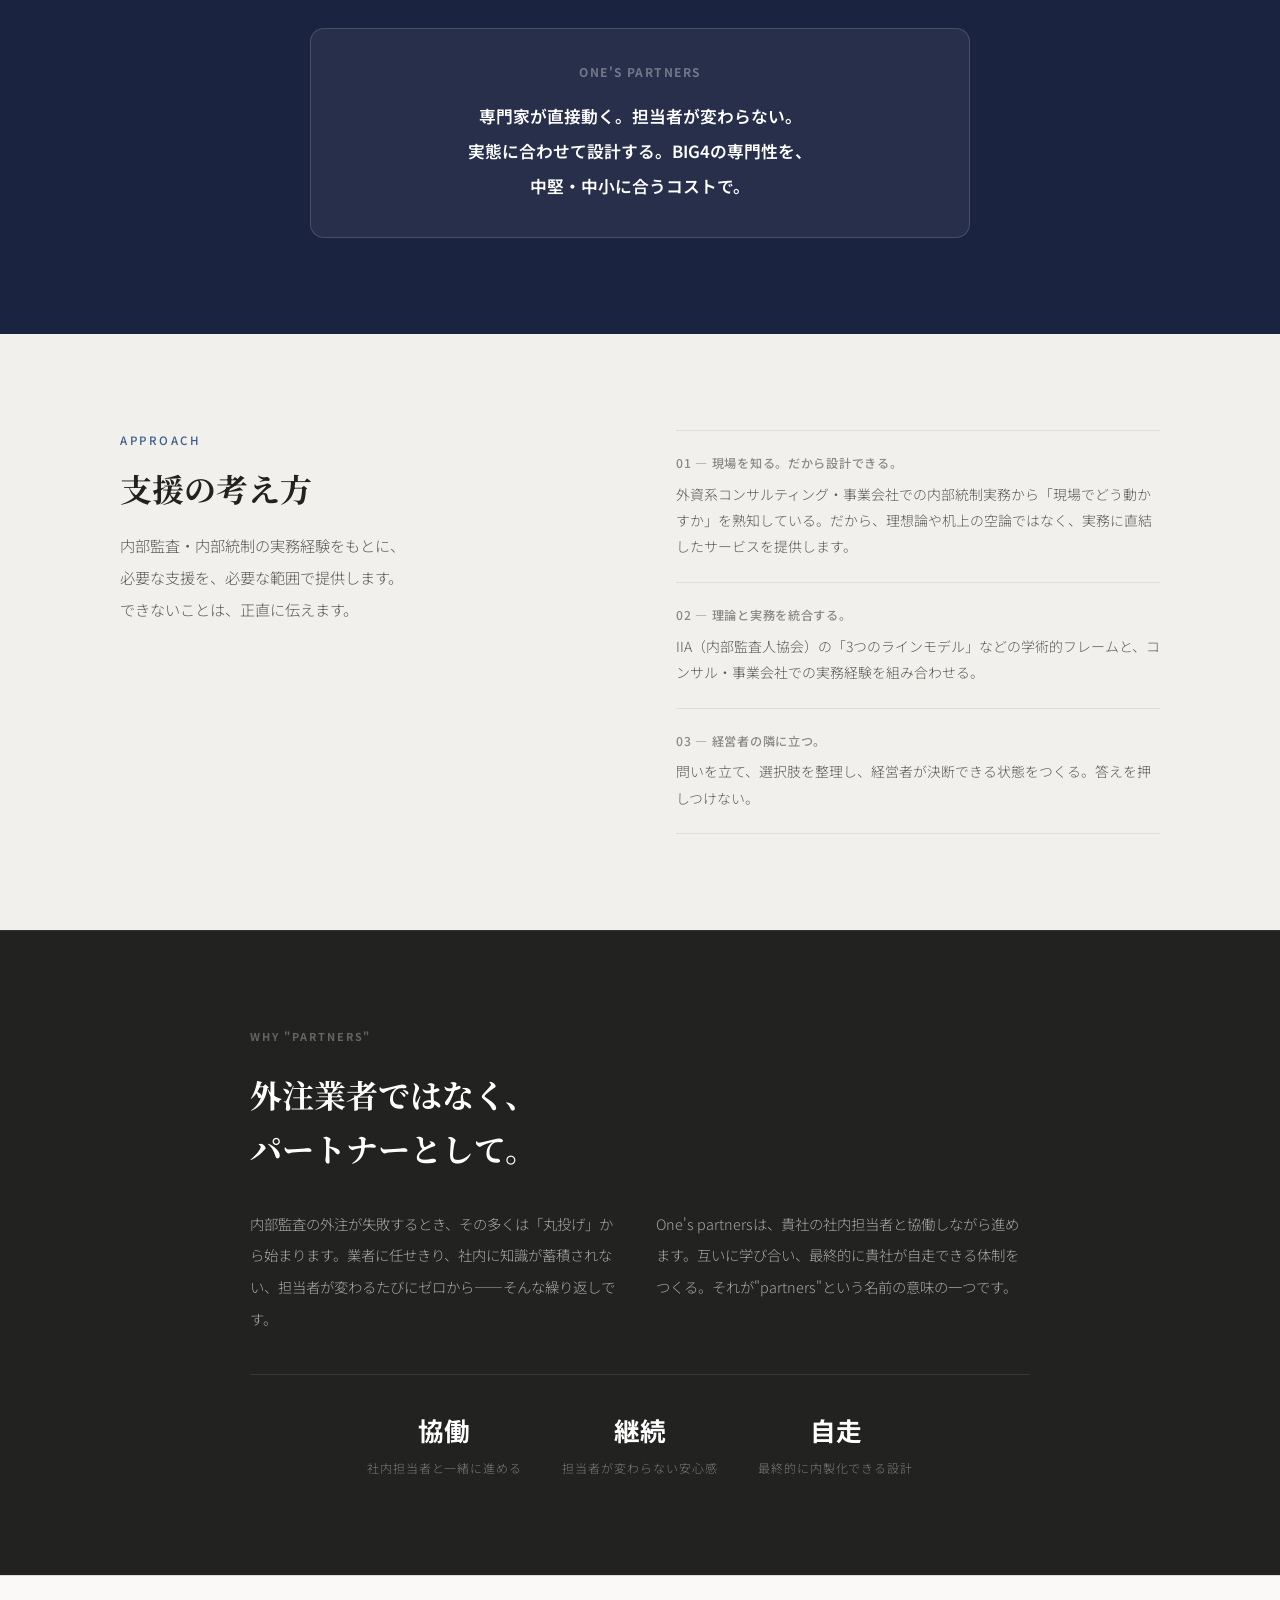
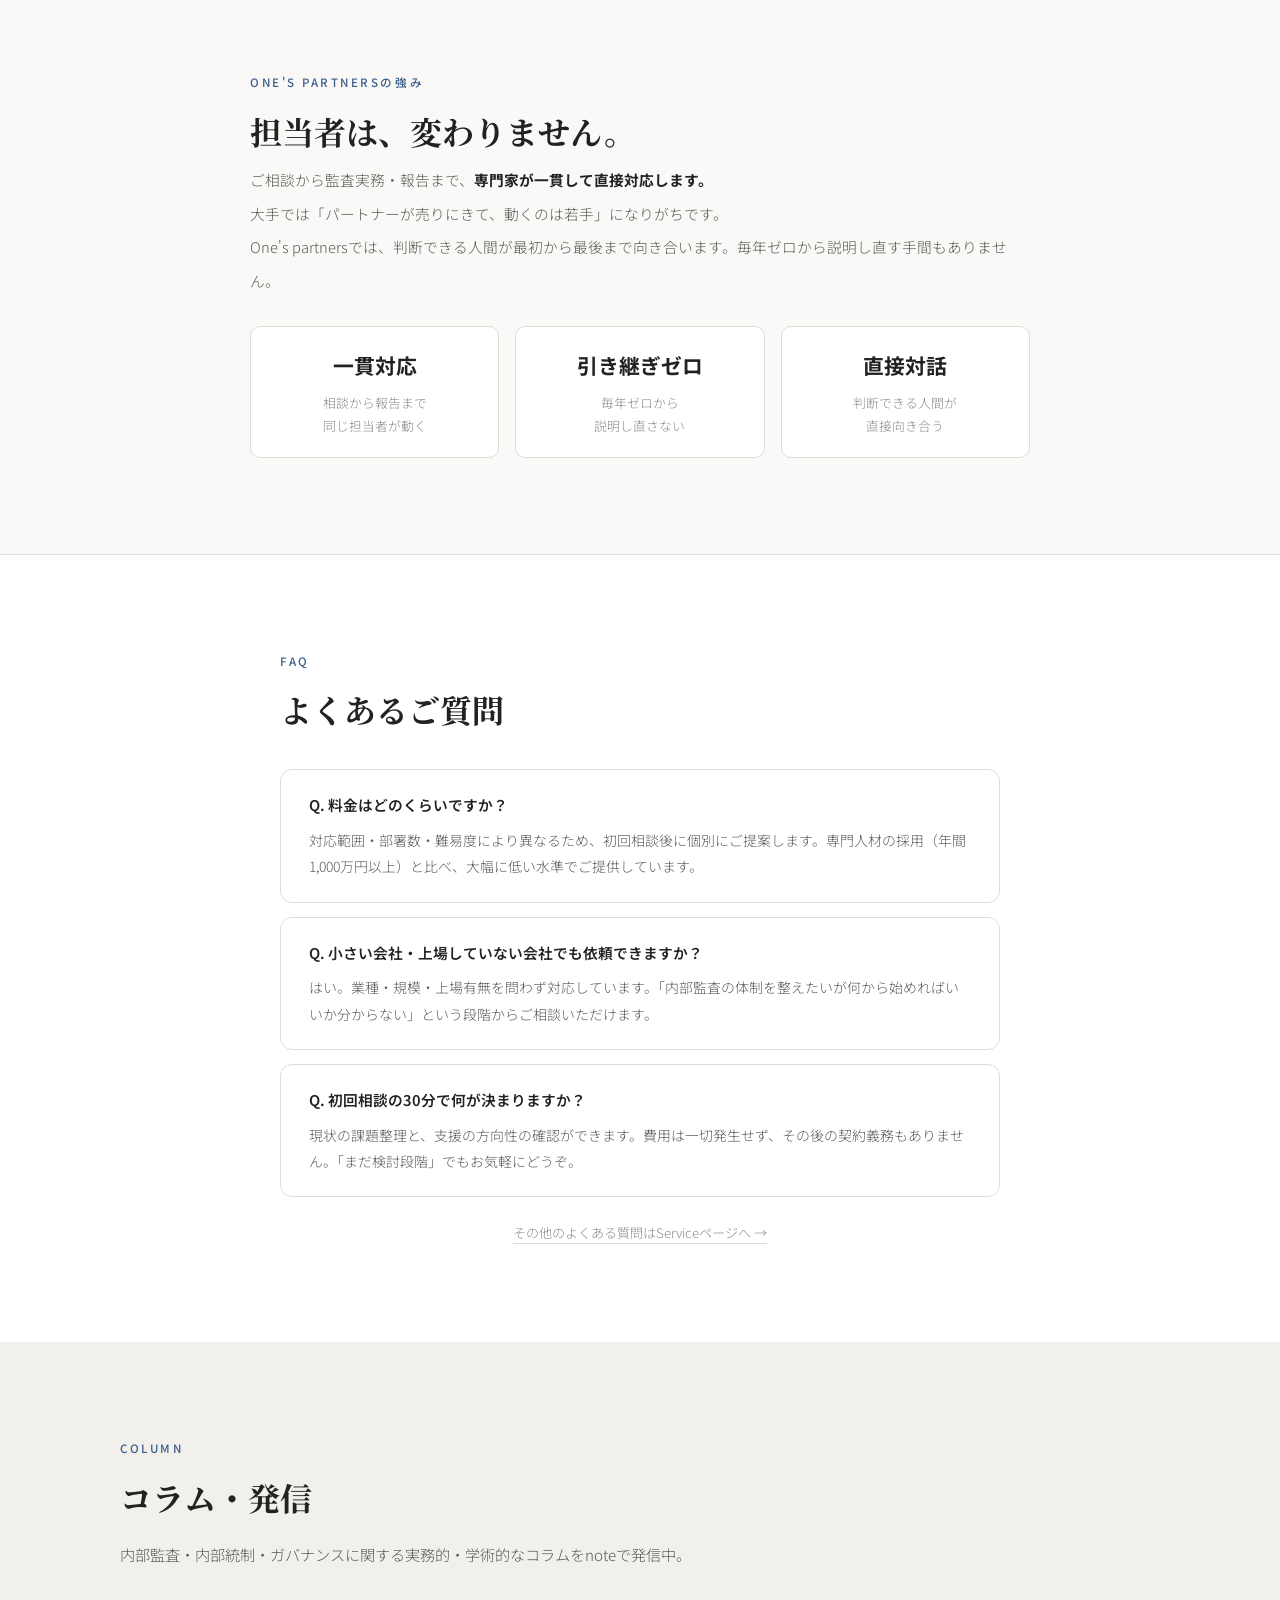
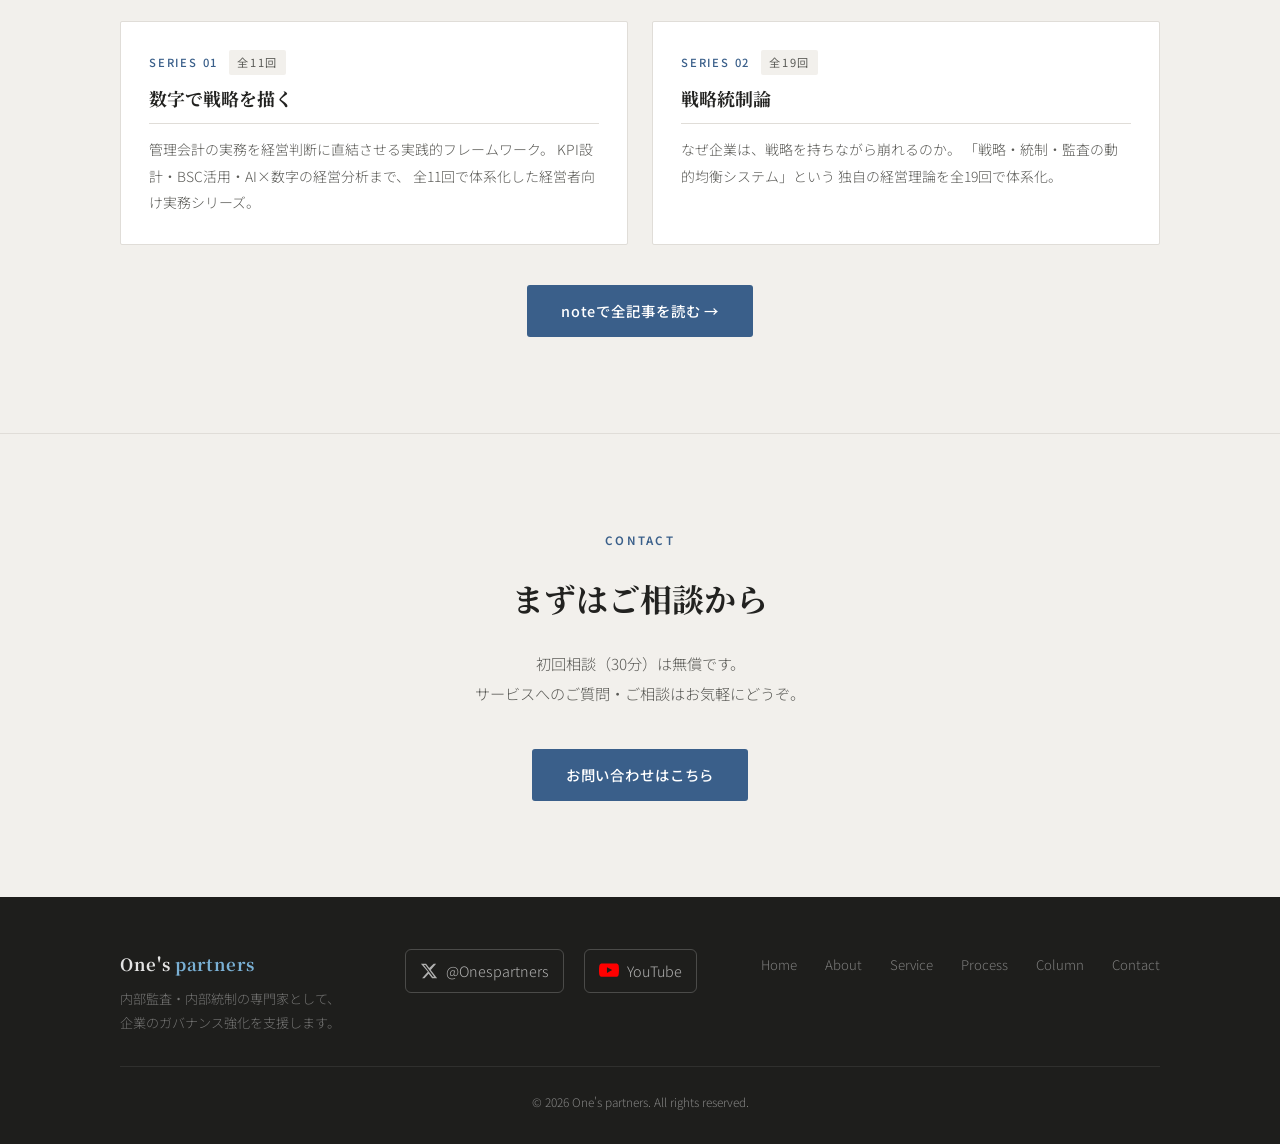
==== commit dfcfffcf: "YouTubeアイコンを赤色に変更 Co-Authored-By: Claude Sonnet 4.6 <noreply@anthropic.com>" ====
--- a/index.html
+++ b/index.html
@@ -381,7 +381,7 @@
           @Onespartners
         </a>
         <a href="https://www.youtube.com/@Onespartners" target="_blank" rel="noopener" style="display:inline-flex; align-items:center; gap:8px; font-size:0.9rem; color:rgba(255,255,255,0.65); text-decoration:none; padding:8px 14px; border:1px solid rgba(255,255,255,0.2); border-radius:6px;">
-          <svg width="20" height="15" viewBox="0 0 24 17" fill="currentColor"><path d="M23.495 2.205a3.02 3.02 0 0 0-2.122-2.136C19.505 0 12 0 12 0S4.495 0 2.627.069a3.02 3.02 0 0 0-2.122 2.136C0 4.069 0 8.035 0 8.035s0 3.966.505 5.83a3.02 3.02 0 0 0 2.122 2.136C4.495 16.07 12 16.07 12 16.07s7.505 0 9.373-.07a3.02 3.02 0 0 0 2.122-2.136C24 12 24 8.035 24 8.035s0-3.966-.505-5.83zM9.545 11.44V4.63l6.272 3.405-6.272 3.404z"/></svg>
+          <svg width="20" height="15" viewBox="0 0 24 17" fill="#FF0000"><path d="M23.495 2.205a3.02 3.02 0 0 0-2.122-2.136C19.505 0 12 0 12 0S4.495 0 2.627.069a3.02 3.02 0 0 0-2.122 2.136C0 4.069 0 8.035 0 8.035s0 3.966.505 5.83a3.02 3.02 0 0 0 2.122 2.136C4.495 16.07 12 16.07 12 16.07s7.505 0 9.373-.07a3.02 3.02 0 0 0 2.122-2.136C24 12 24 8.035 24 8.035s0-3.966-.505-5.83zM9.545 11.44V4.63l6.272 3.405-6.272 3.404z"/></svg>
           YouTube
         </a>
       </div>
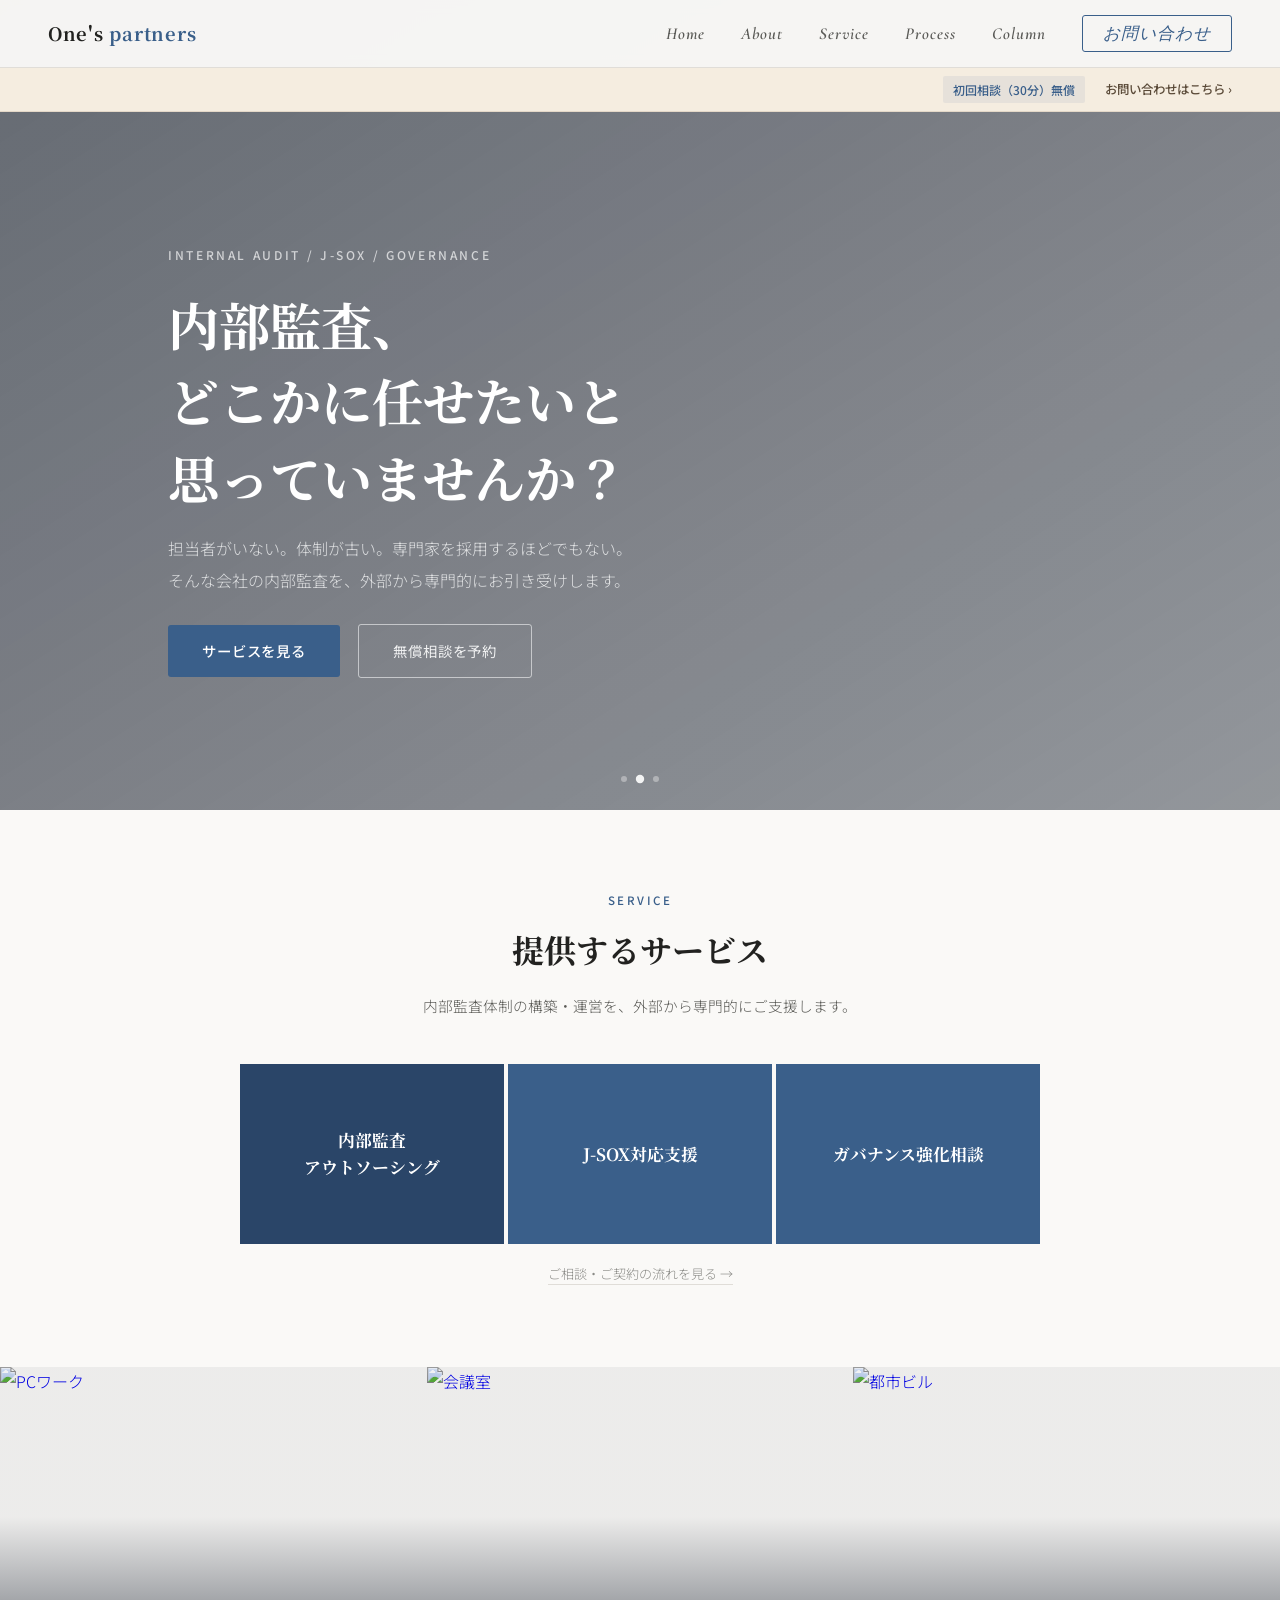
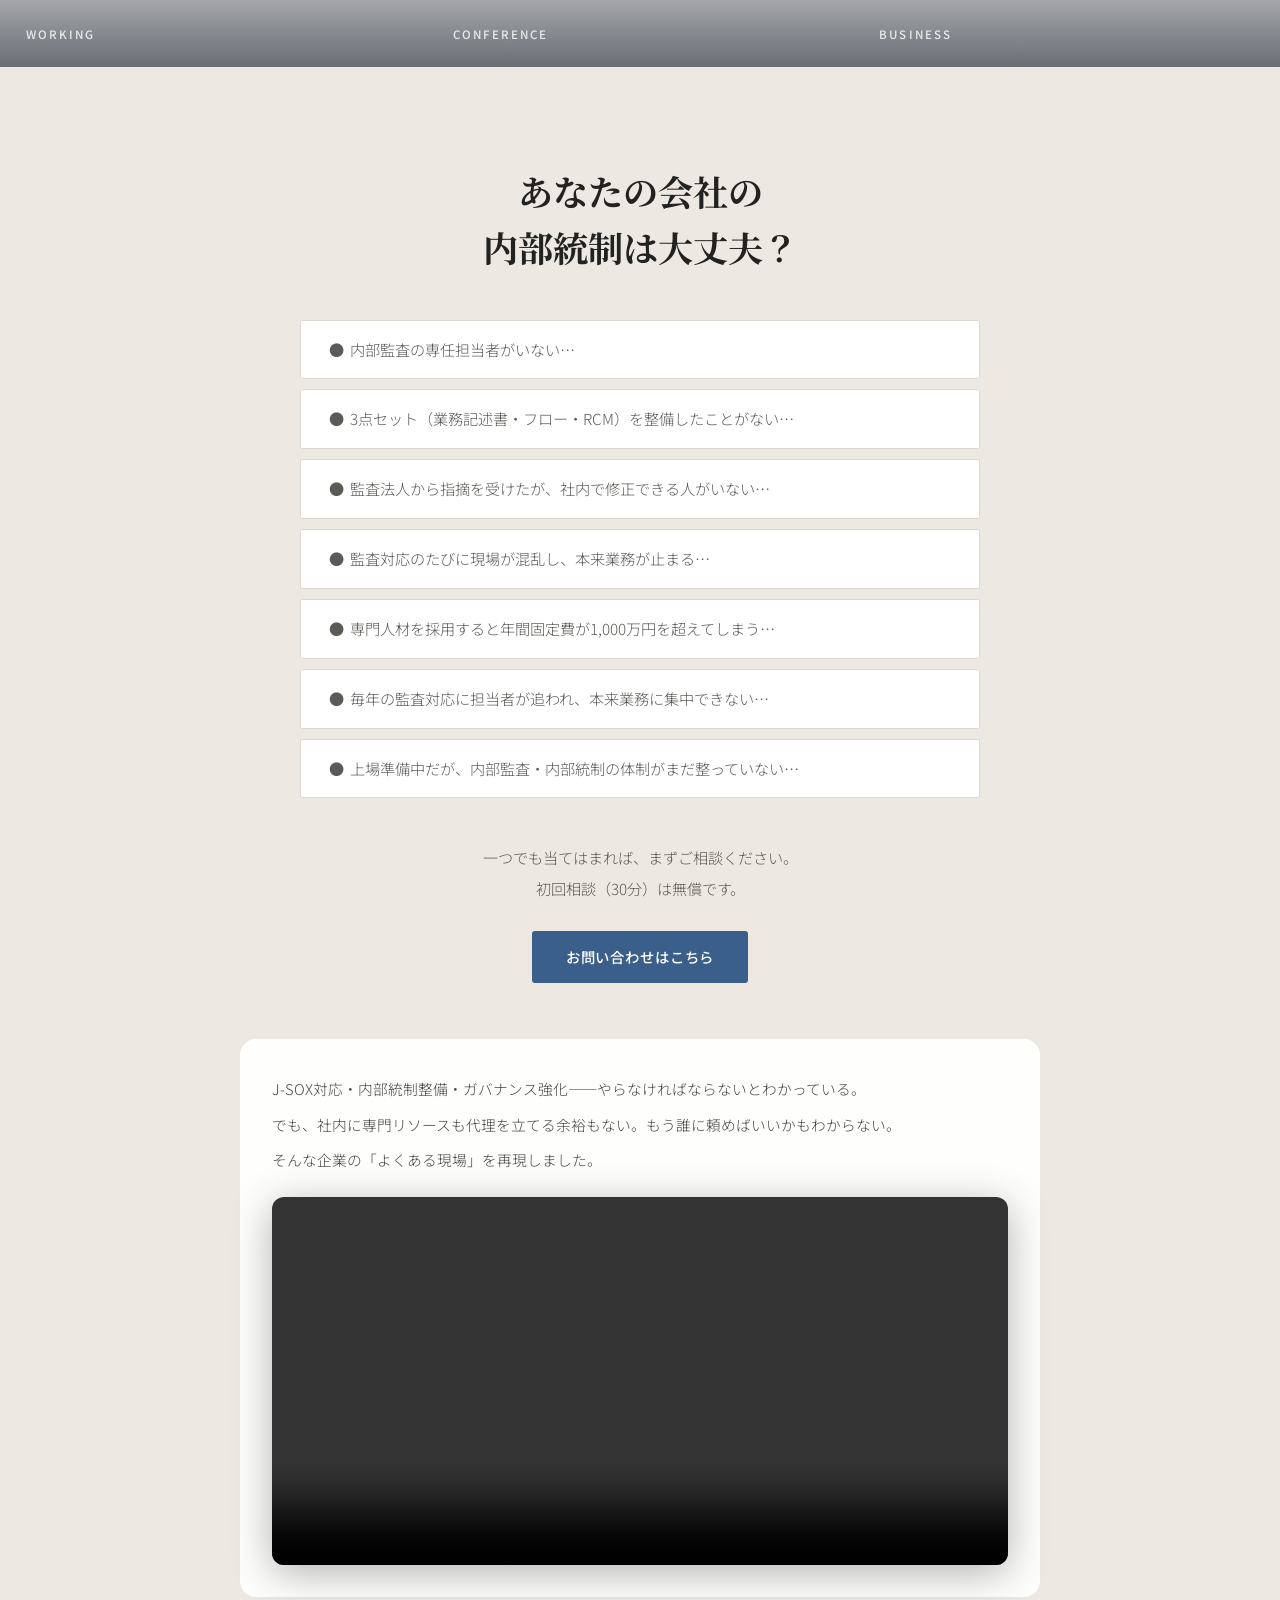
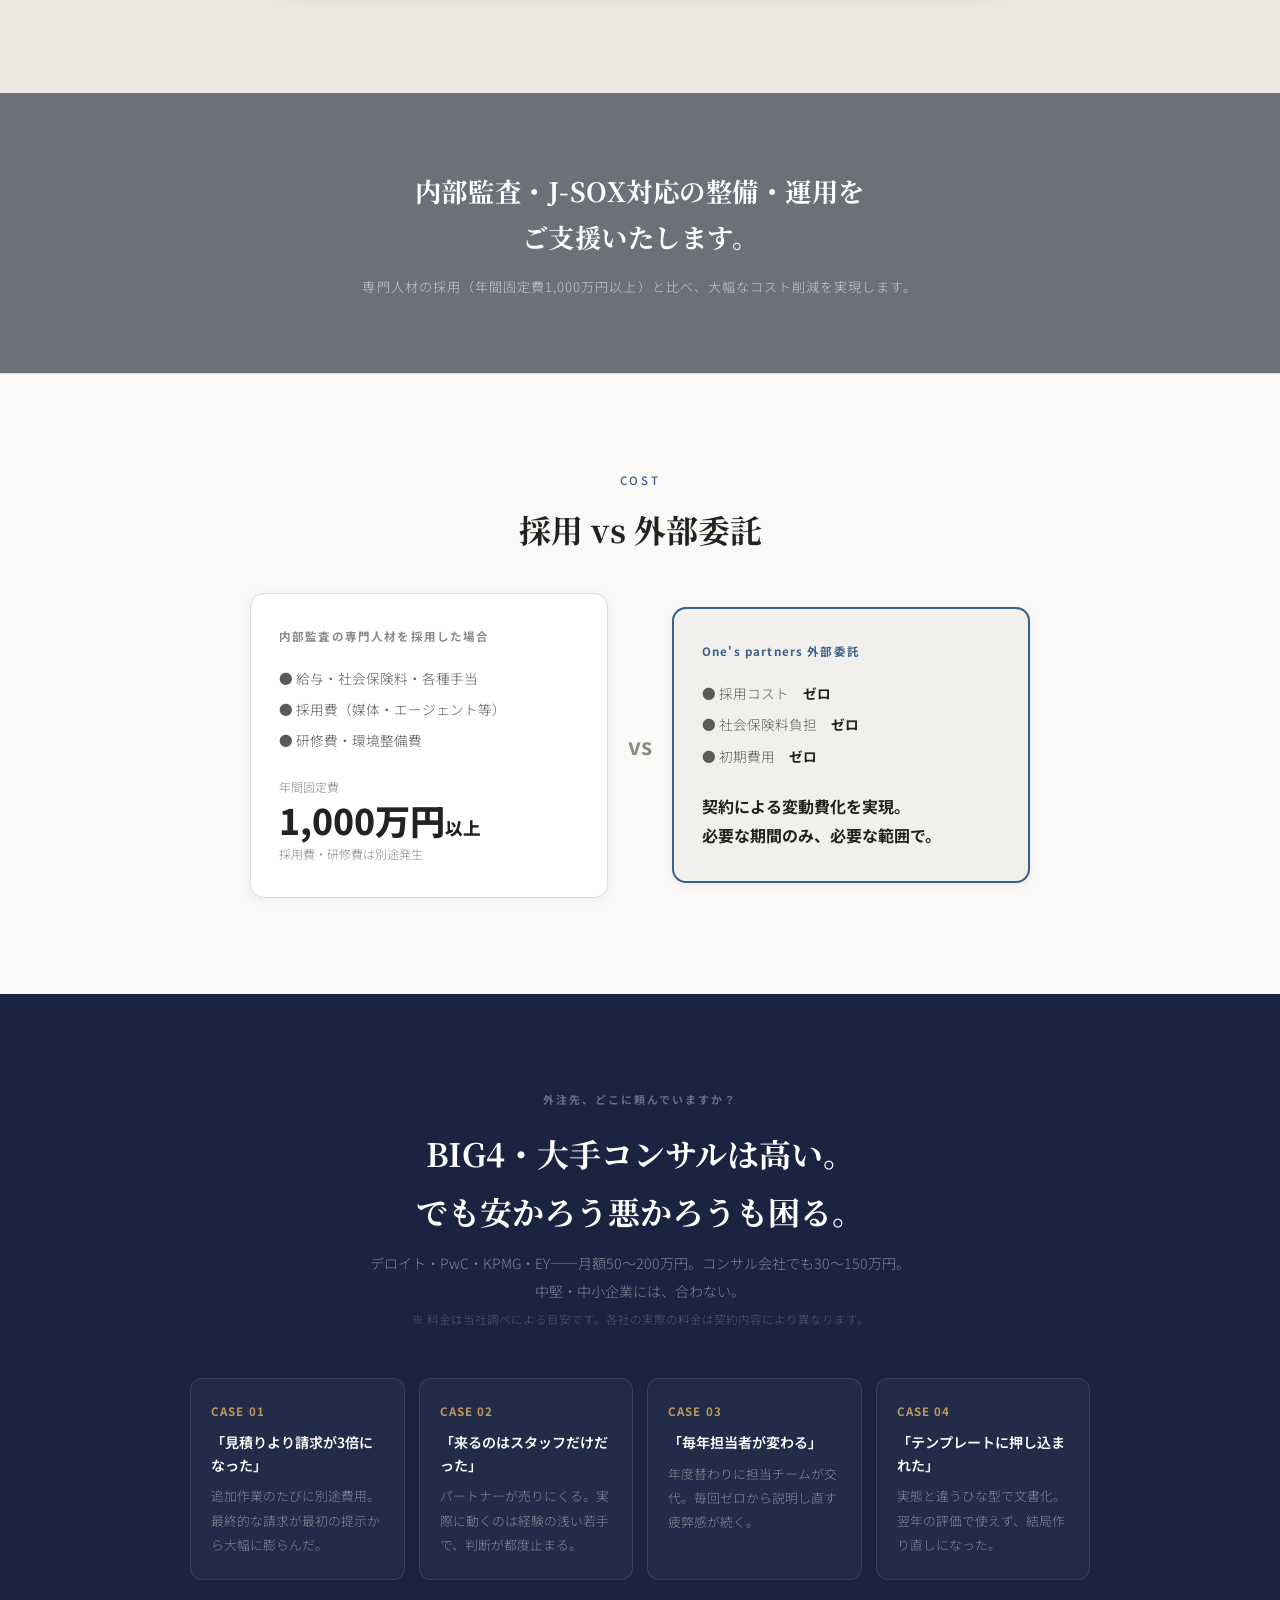
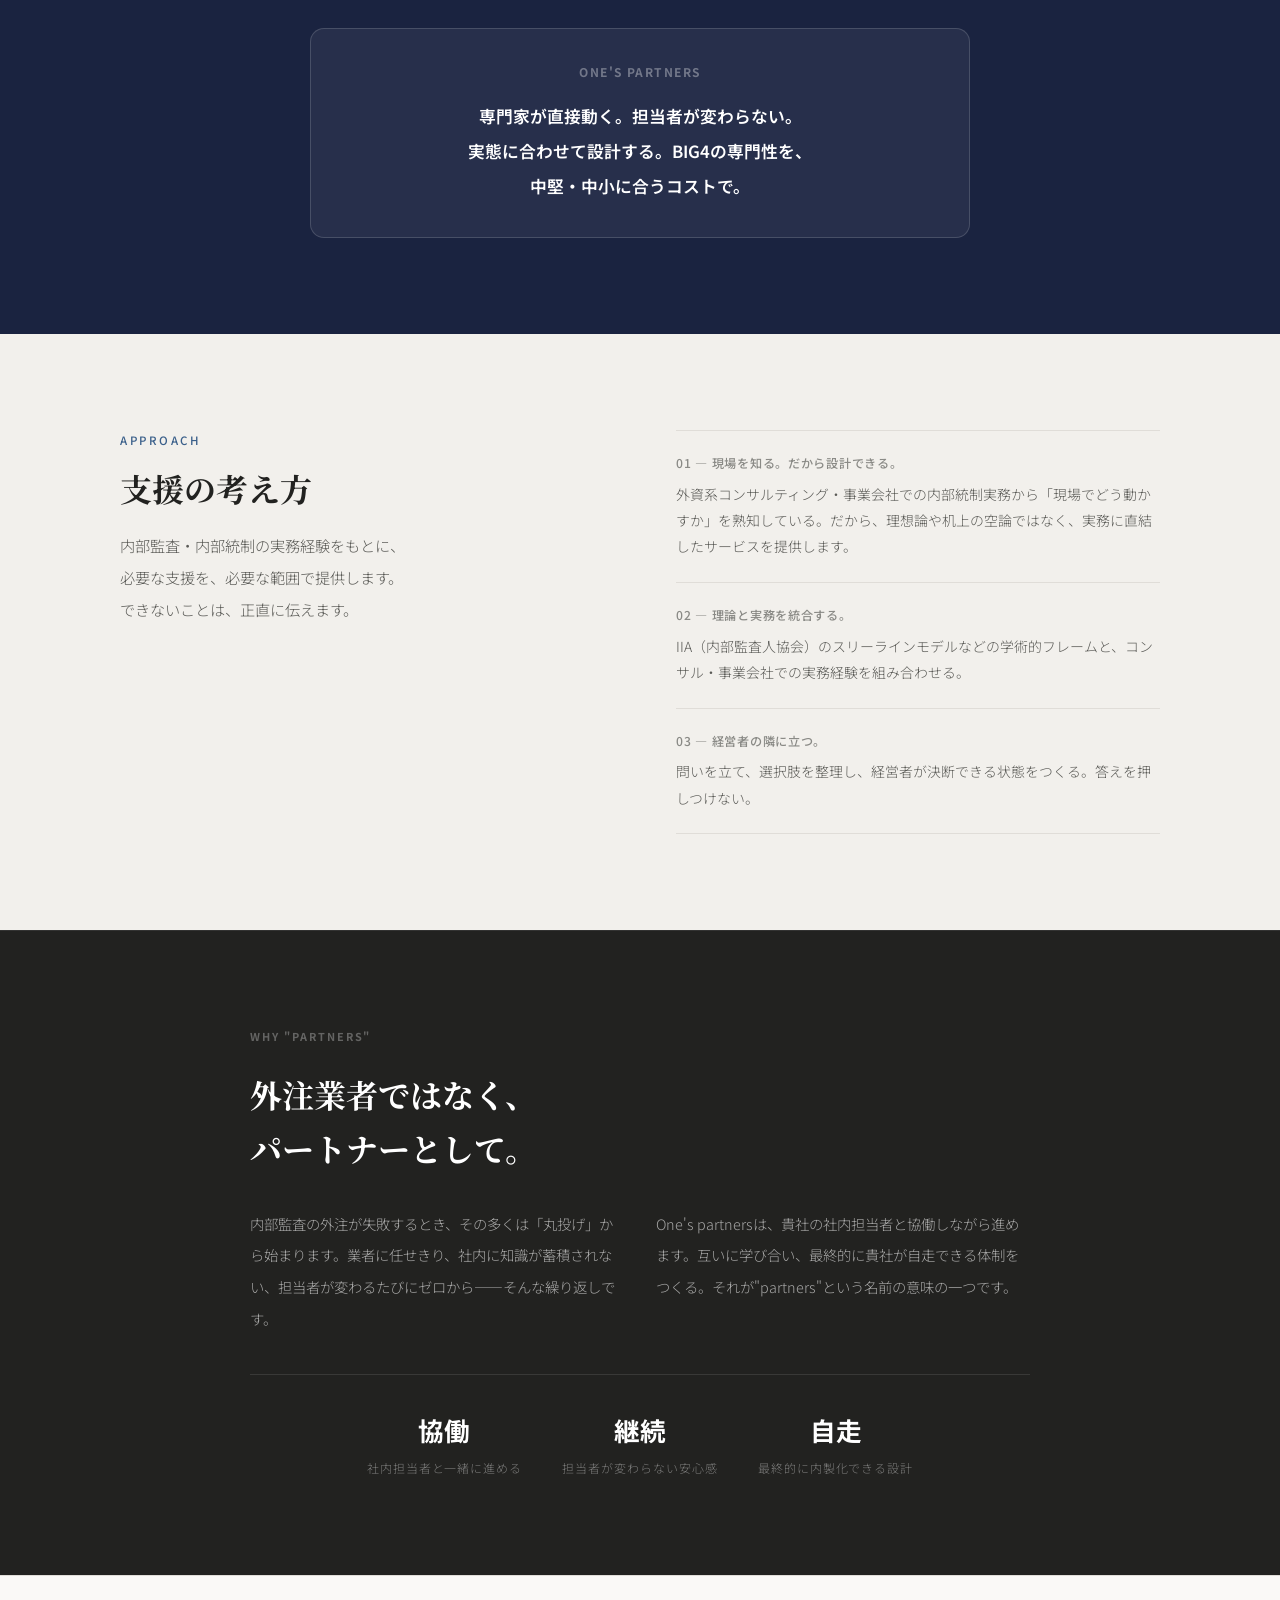
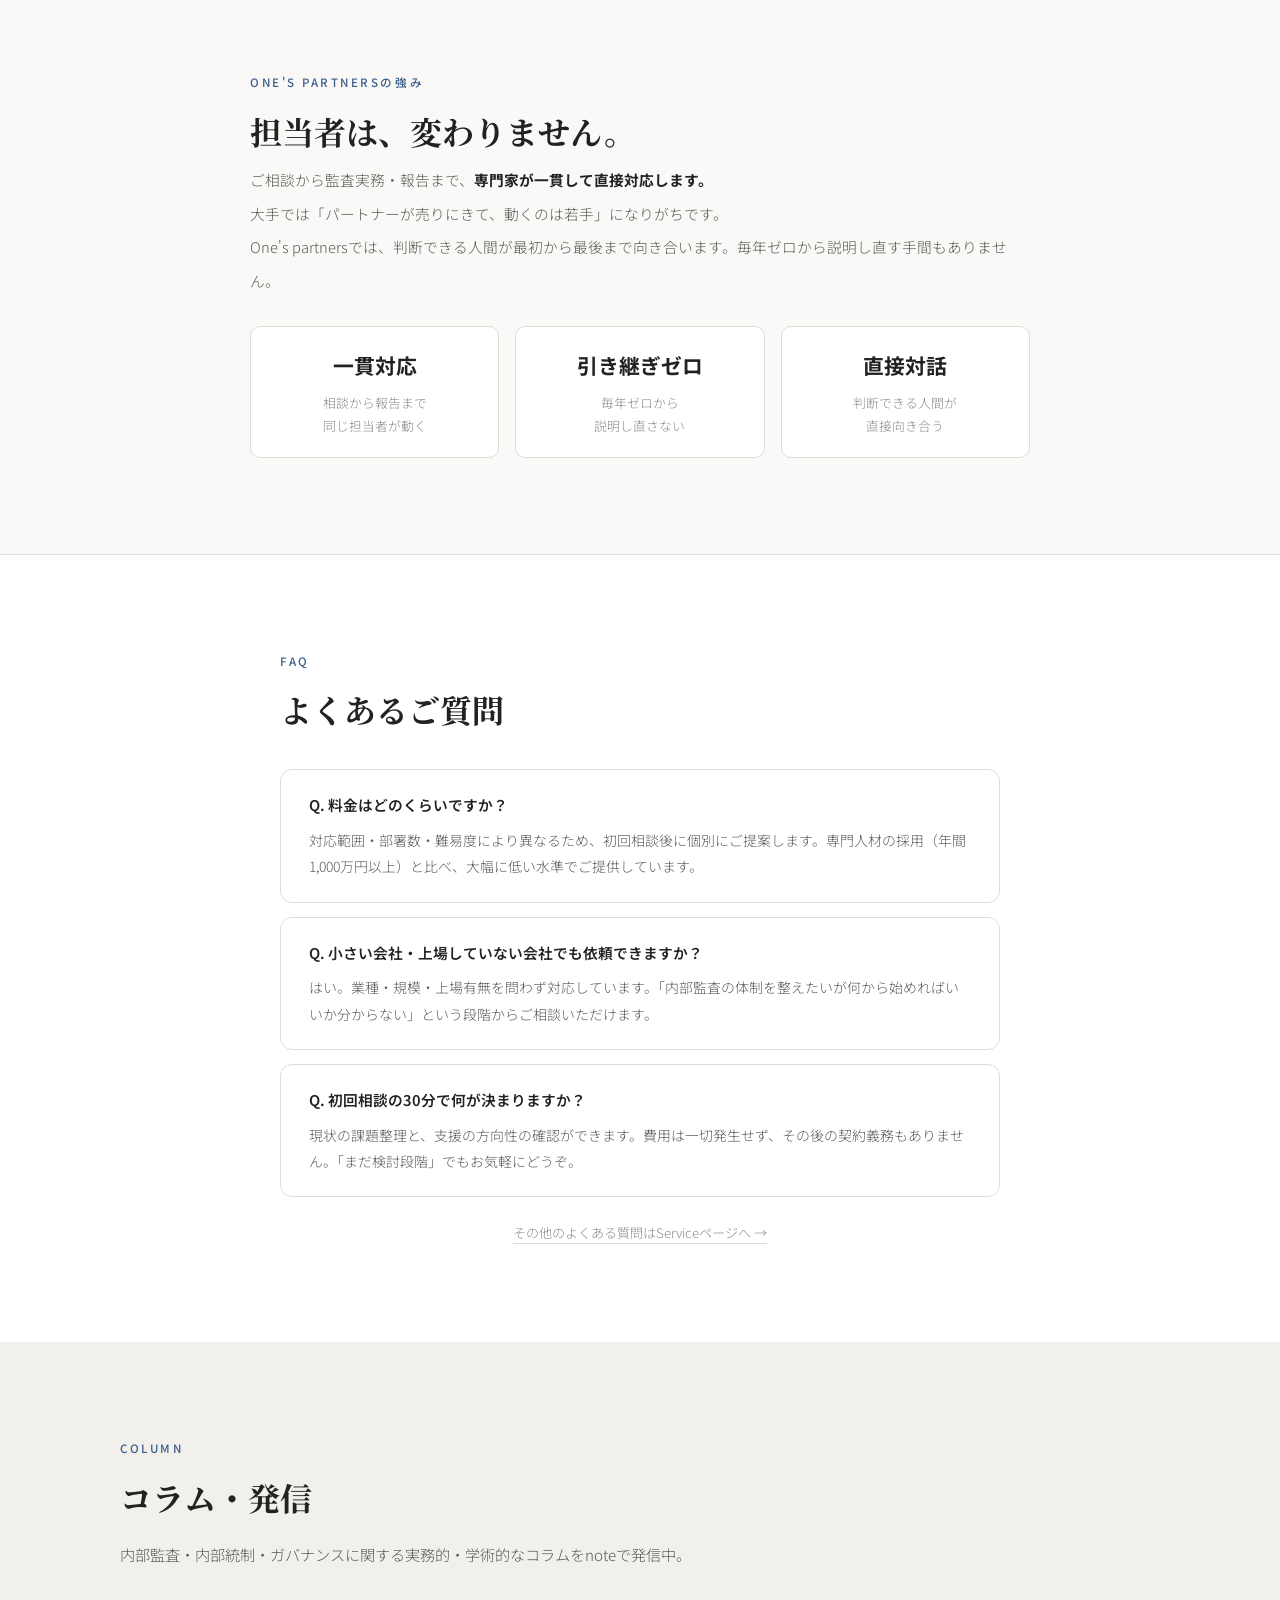
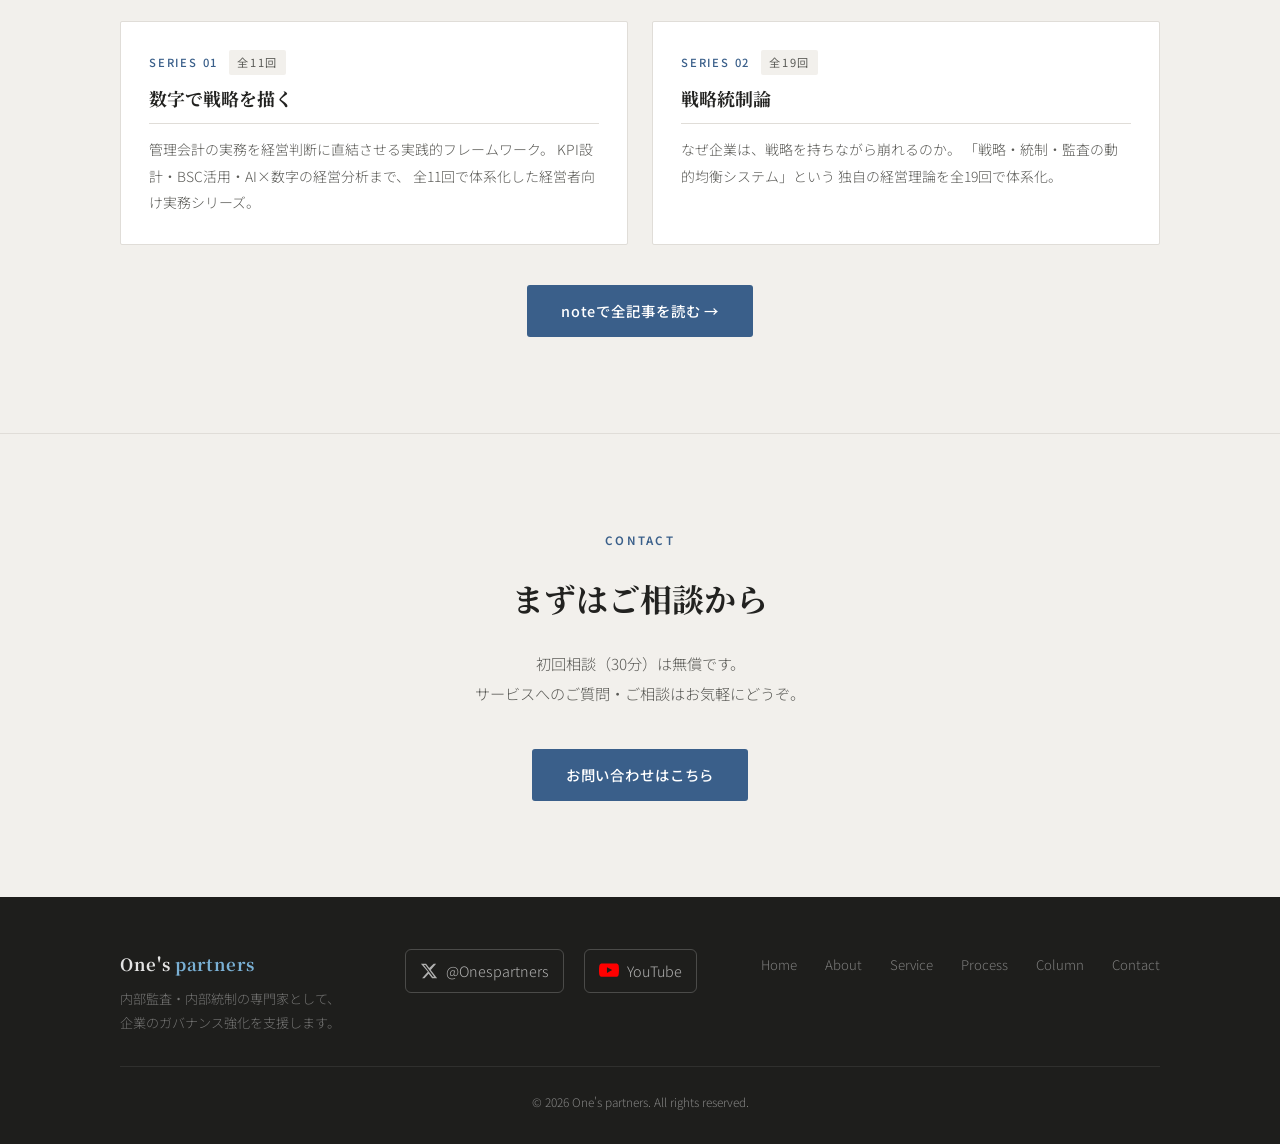
==== commit b90f3833: "fix: 「3つのラインモデル」→「スリーラインモデル」に統一 Co-Authored-By: Claude Sonnet 4.6 <noreply@anthropic.com>" ====
--- a/index.html
+++ b/index.html
@@ -231,7 +231,7 @@
       </div>
       <div class="philosophy-point fade-up d-2">
         <p class="pp-num">02 — 理論と実務を統合する。</p>
-        <p class="pp-text">IIA（内部監査人協会）の「3つのラインモデル」などの学術的フレームと、コンサル・事業会社での実務経験を組み合わせる。</p>
+        <p class="pp-text">IIA（内部監査人協会）のスリーラインモデルなどの学術的フレームと、コンサル・事業会社での実務経験を組み合わせる。</p>
       </div>
       <div class="philosophy-point fade-up d-3">
         <p class="pp-num">03 — 経営者の隣に立つ。</p>
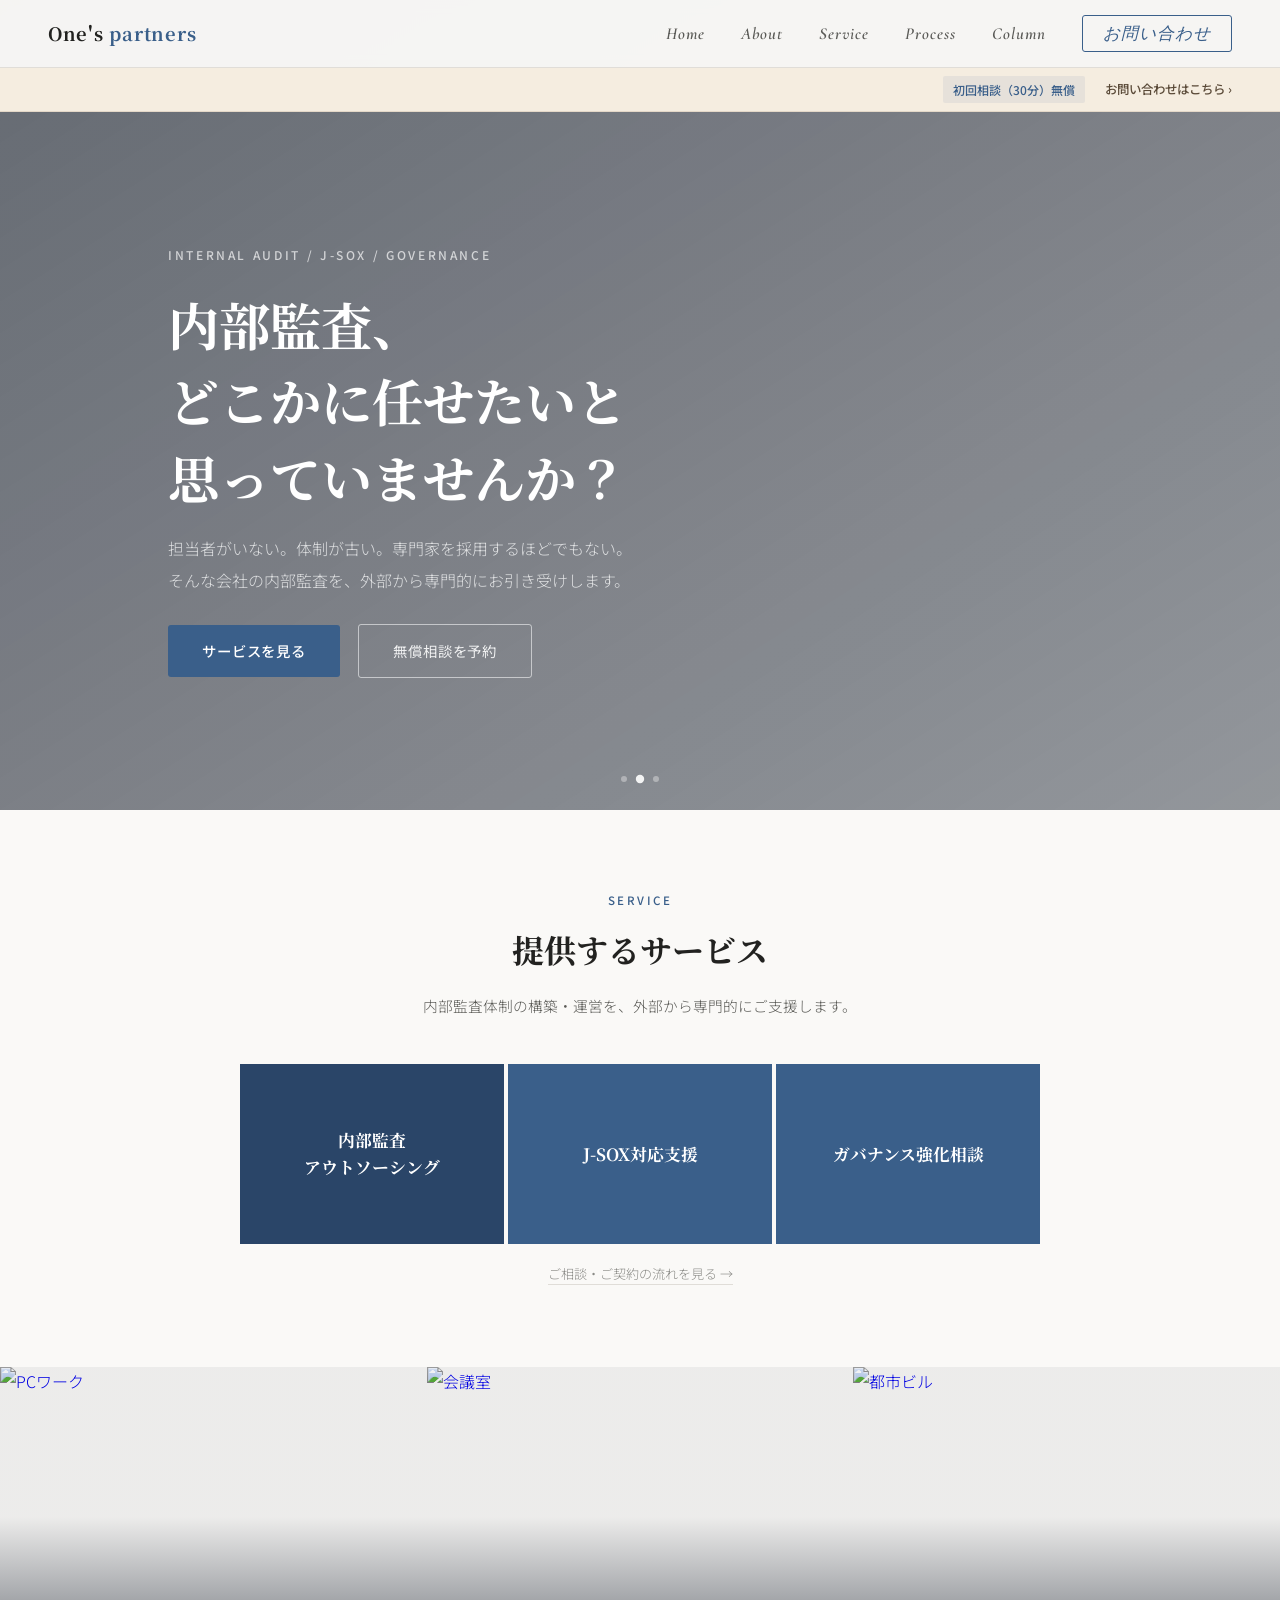
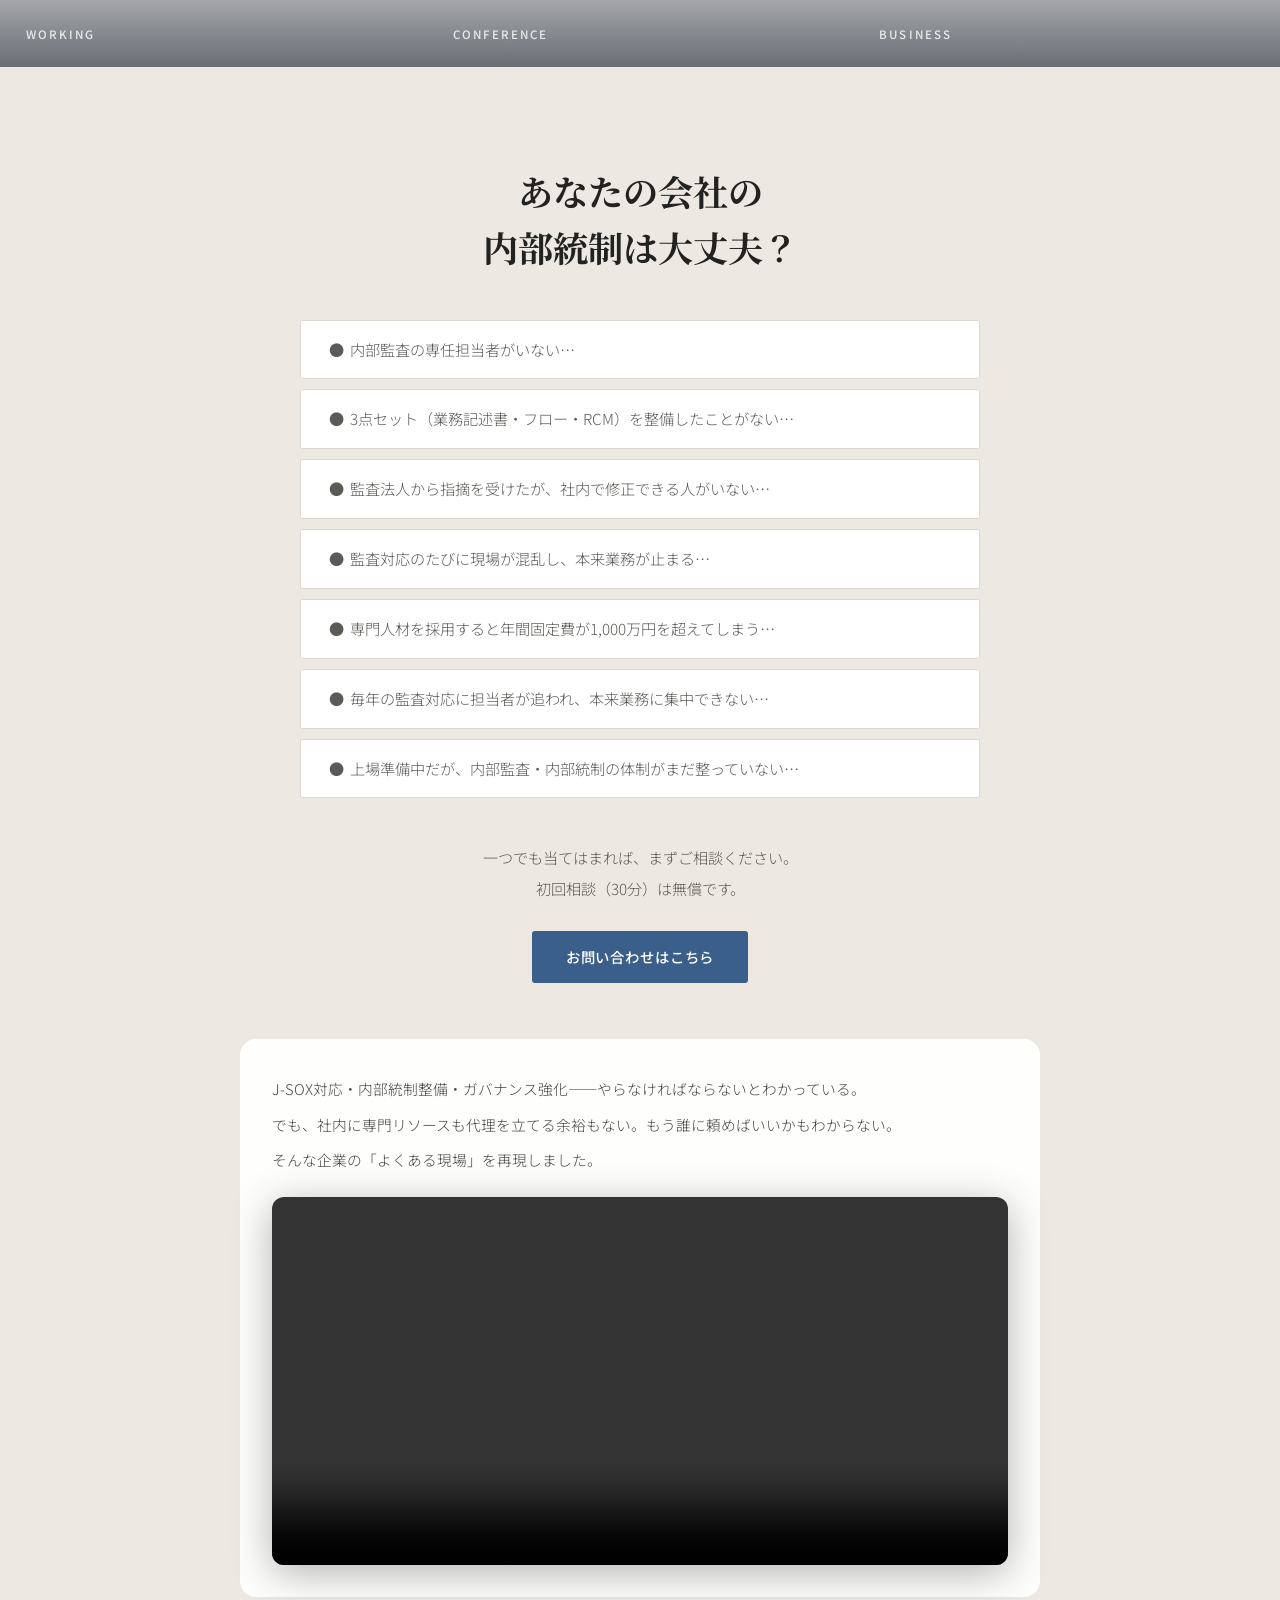
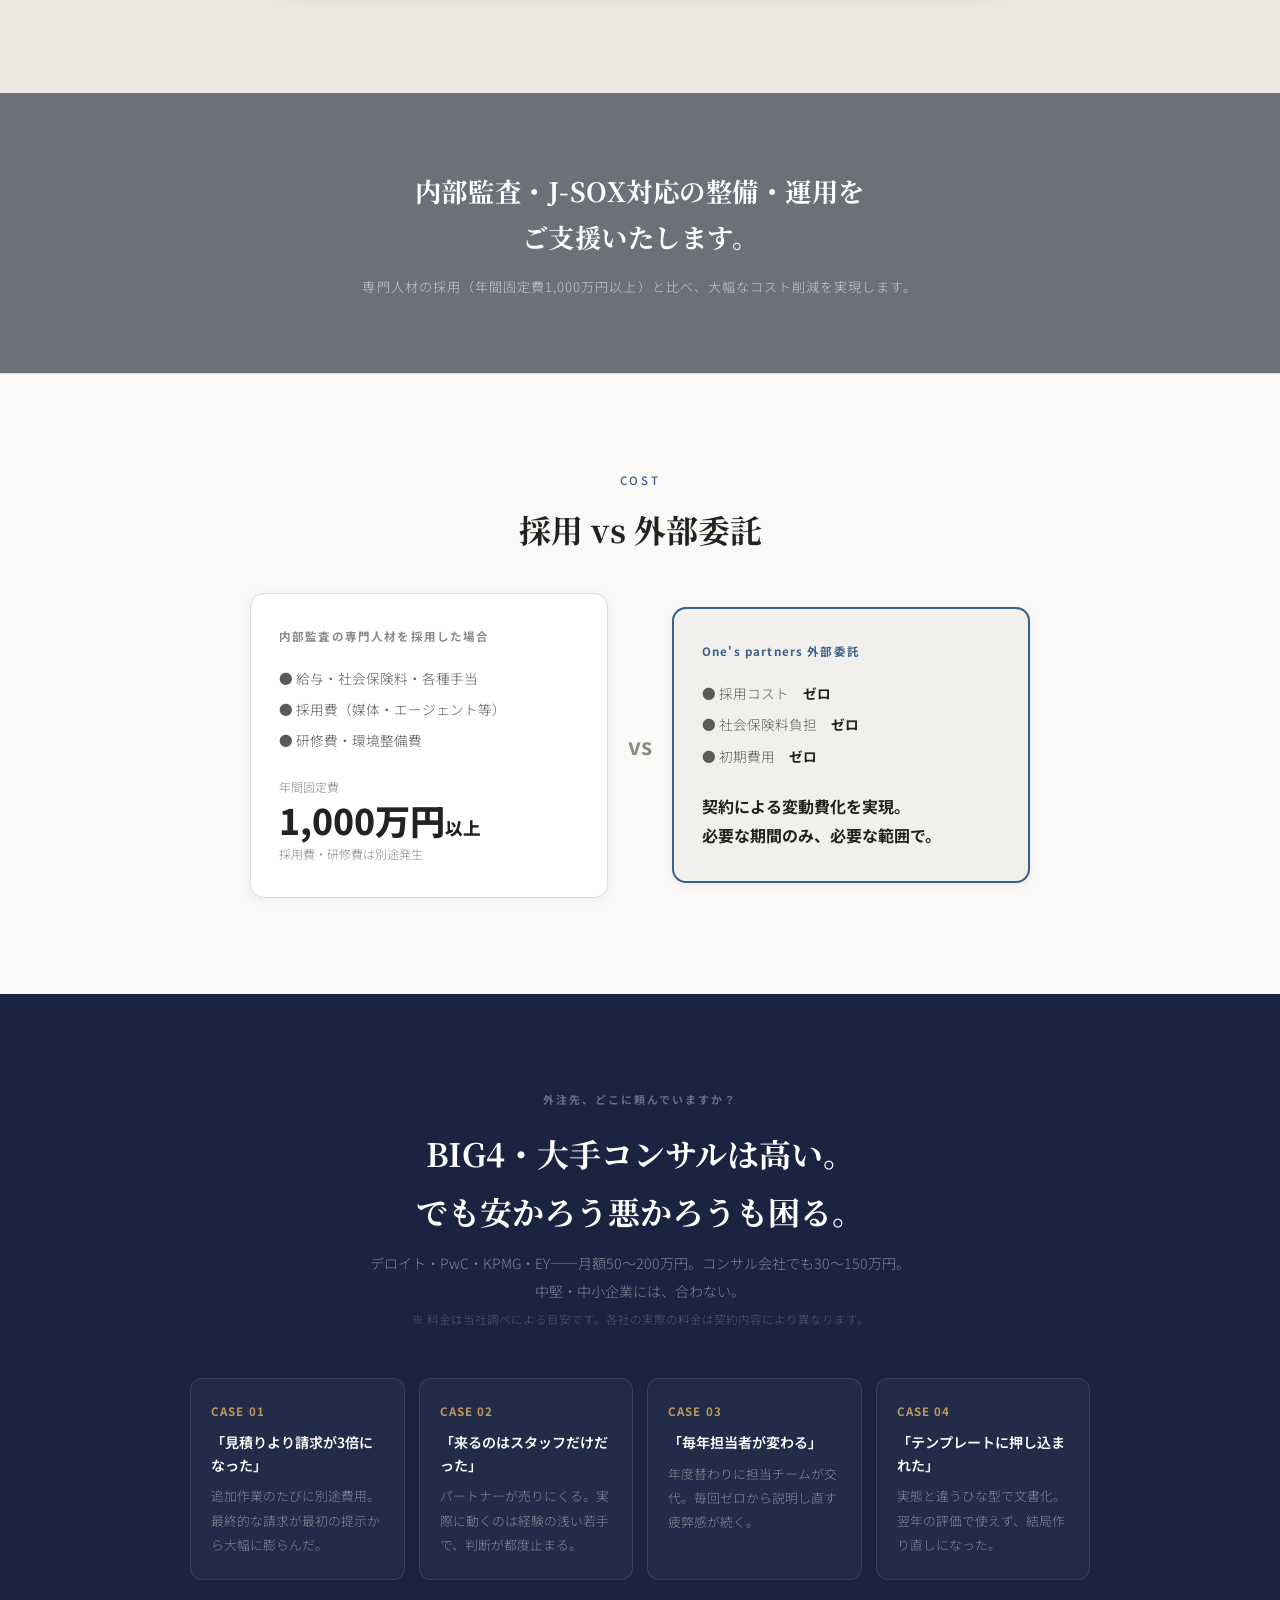
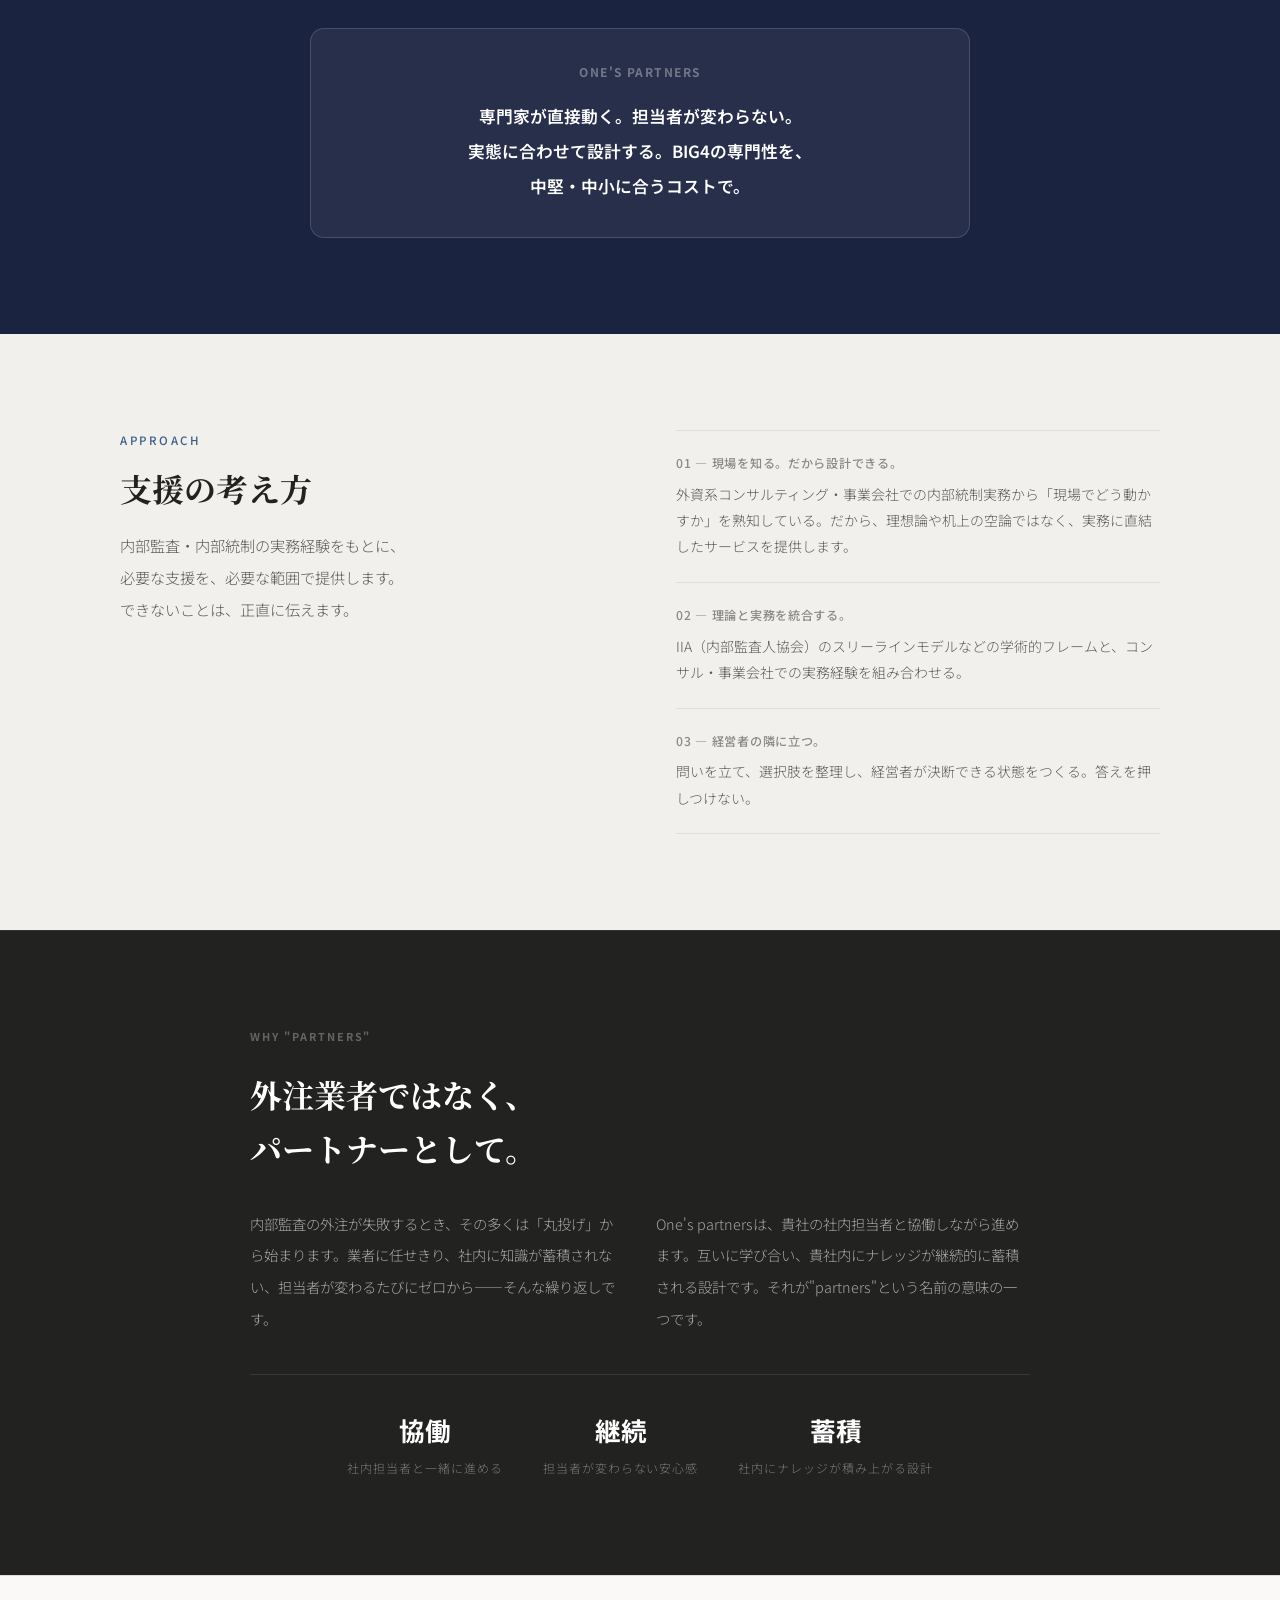
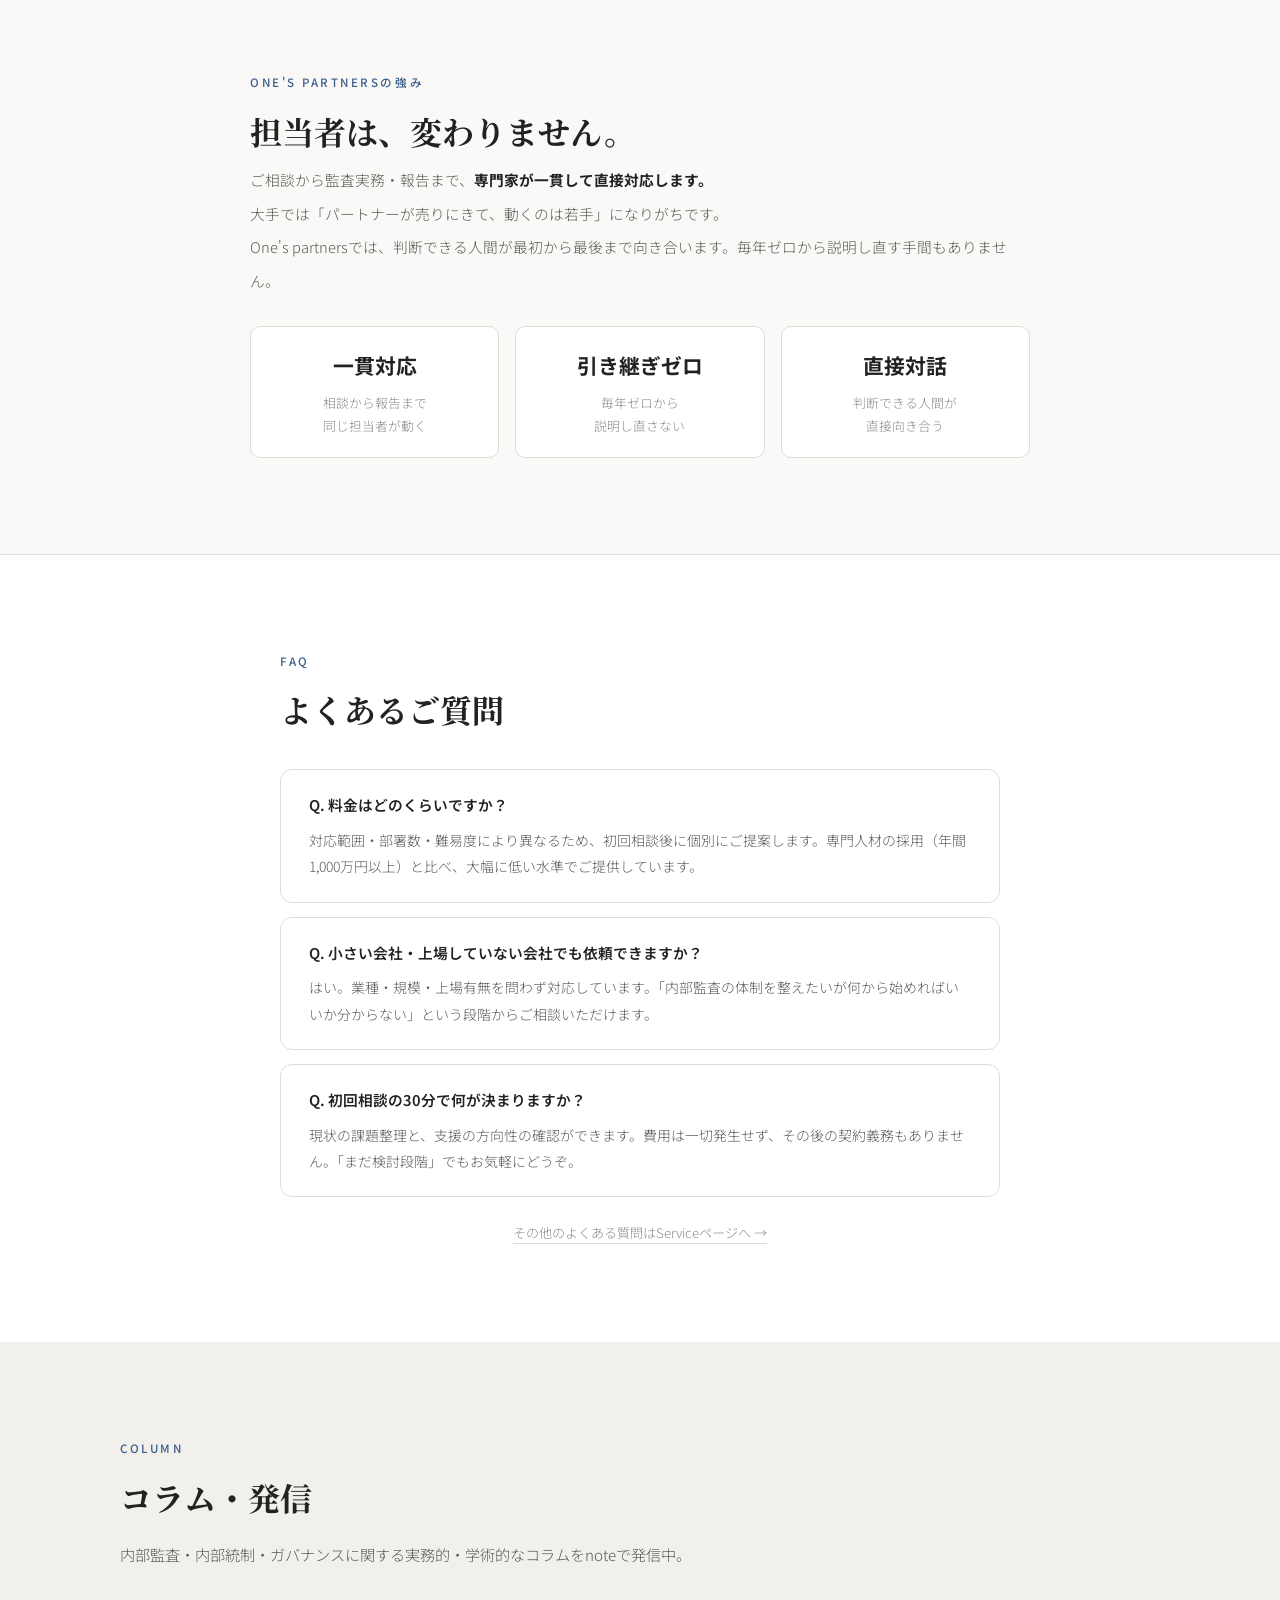
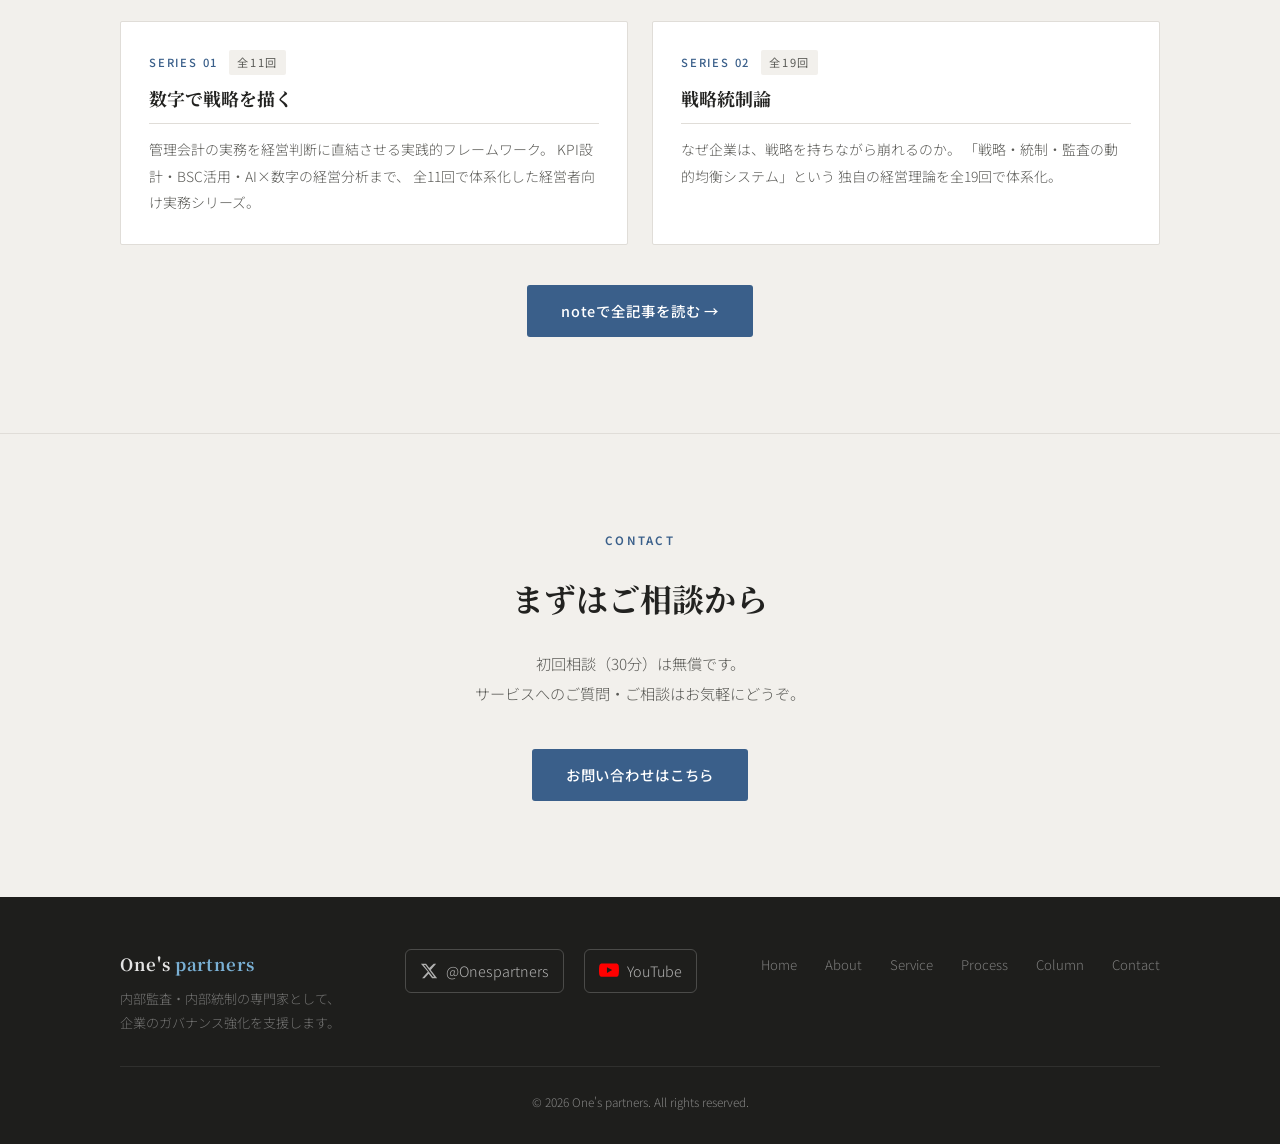
==== commit 5748e607: "fix: 「自走」表現を全廃 → ナレッジ蓄積の表現に統一 Co-Authored-By: Claude Sonnet 4.6 <noreply@anthropic.com>" ====
--- a/index.html
+++ b/index.html
@@ -248,7 +248,7 @@
     <h2 style="font-family:'Noto Serif JP',serif; font-size:clamp(1.4rem,2.5vw,2rem); font-weight:700; color:#fff; line-height:1.7; margin-bottom:32px;">外注業者ではなく、<br>パートナーとして。</h2>
     <div style="display:grid; grid-template-columns:1fr 1fr; gap:32px; margin-bottom:40px;">
       <p style="font-size:0.9rem; color:rgba(255,255,255,0.6); line-height:2.2;">内部監査の外注が失敗するとき、その多くは「丸投げ」から始まります。業者に任せきり、社内に知識が蓄積されない、担当者が変わるたびにゼロから——そんな繰り返しです。</p>
-      <p style="font-size:0.9rem; color:rgba(255,255,255,0.6); line-height:2.2;">One's partnersは、貴社の社内担当者と協働しながら進めます。互いに学び合い、最終的に貴社が自走できる体制をつくる。それが"partners"という名前の意味の一つです。</p>
+      <p style="font-size:0.9rem; color:rgba(255,255,255,0.6); line-height:2.2;">One's partnersは、貴社の社内担当者と協働しながら進めます。互いに学び合い、貴社内にナレッジが継続的に蓄積される設計です。それが"partners"という名前の意味の一つです。</p>
     </div>
     <div style="display:flex; gap:40px; border-top:1px solid rgba(255,255,255,0.1); padding-top:32px; justify-content:center;">
       <div style="text-align:center;">
@@ -260,8 +260,8 @@
         <p style="font-size:0.75rem; color:rgba(255,255,255,0.4); letter-spacing:0.08em;">担当者が変わらない安心感</p>
       </div>
       <div style="text-align:center;">
-        <p style="font-size:1.6rem; font-weight:700; color:#fff; margin-bottom:4px;">自走</p>
-        <p style="font-size:0.75rem; color:rgba(255,255,255,0.4); letter-spacing:0.08em;">最終的に内製化できる設計</p>
+        <p style="font-size:1.6rem; font-weight:700; color:#fff; margin-bottom:4px;">蓄積</p>
+        <p style="font-size:0.75rem; color:rgba(255,255,255,0.4); letter-spacing:0.08em;">社内にナレッジが積み上がる設計</p>
       </div>
     </div>
   </div>
